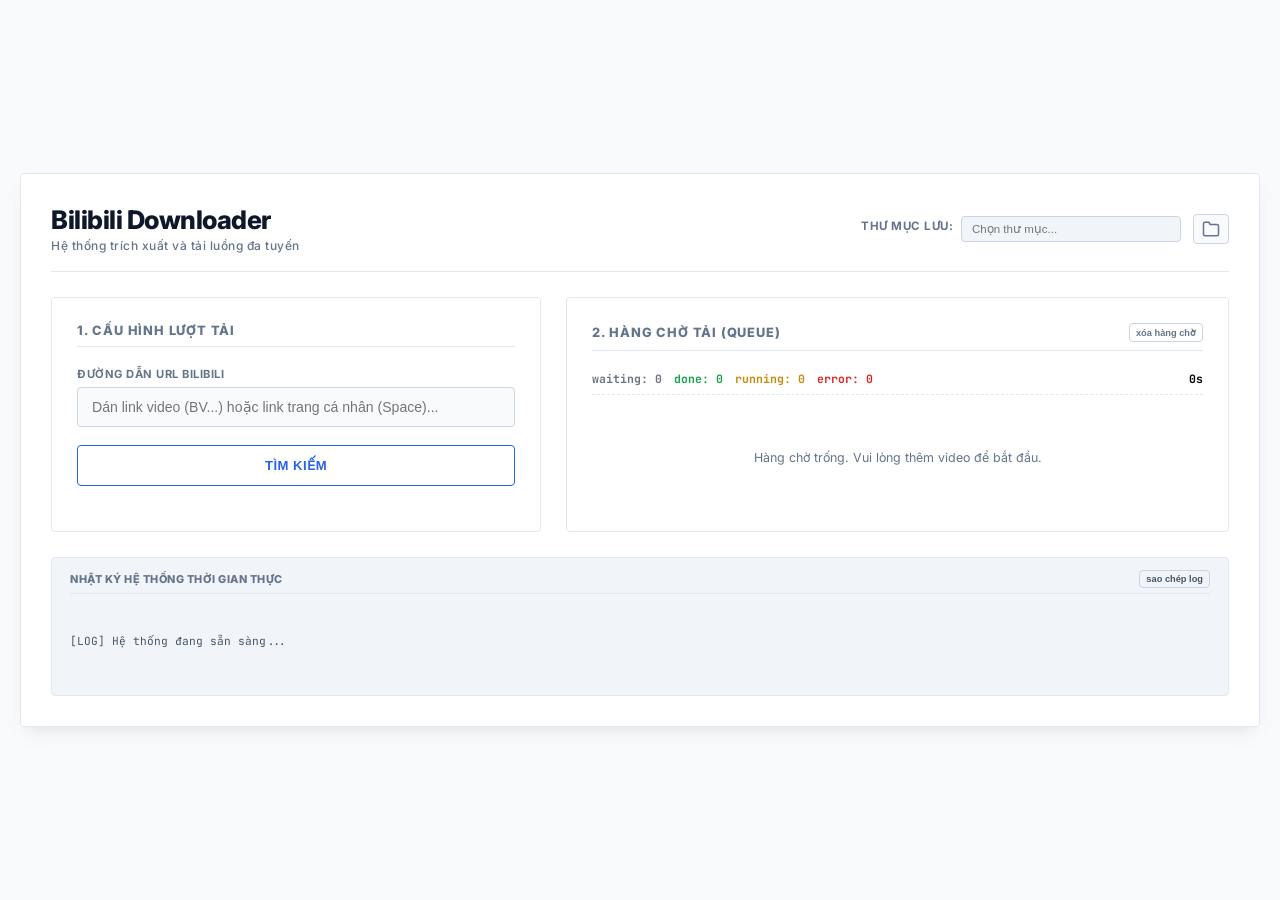
==== static/index.html @ cac54e84 "feat: Bilibili 4K Downloader with anti-412 bypass, space parallel batching, and UI" ====
<!DOCTYPE html>
<html lang="vi">
<head>
    <meta charset="UTF-8">
    <meta name="viewport" content="width=device-width, initial-scale=1.0">
    <title>Bilibili 4K Downloader</title>
    <link href="https://fonts.googleapis.com/css2?family=Inter:wght@300;400;500;600;700;800&family=JetBrains+Mono:wght@400;700&display=swap" rel="stylesheet">
    <style>
        :root {
            --bg-color: #f8fafc; /* Nền xám xanh cực nhẹ, sang trọng */
            --panel-bg: #ffffff; /* Trắng tinh khiết */
            --panel-border: #e2e8f0; /* Đường viền nhẹ tinh tế */
            --primary: #2563eb; /* Xanh Royal Blue hiện đại */
            --primary-hover: #1d4ed8;
            --text-color: #0f172a; /* Chữ tối màu chuyên nghiệp */
            --text-muted: #64748b; /* Chữ xám */
            --input-bg: #f8fafc;
            --input-border: #cbd5e1;
            --terminal-bg: #f1f5f9; /* Terminal nền xám nhạt */
            --border-radius: 4px; /* Bo góc cực nhẹ đồng bộ */
        }

        * {
            box-sizing: border-box;
            margin: 0;
            padding: 0;
        }

        body {
            background-color: var(--bg-color);
            color: var(--text-color);
            font-family: 'Inter', sans-serif;
            min-height: 100vh;
            display: flex;
            justify-content: center;
            align-items: center;
            padding: 20px;
        }

        .container {
            width: 100%;
            max-width: 1400px;
            background-color: var(--panel-bg);
            border: 1px solid var(--panel-border);
            border-radius: var(--border-radius);
            padding: 30px;
            box-shadow: 0 10px 25px -5px rgba(0, 0, 0, 0.05), 0 8px 10px -6px rgba(0, 0, 0, 0.05);
        }

        /* HEADER */
        header {
            border-bottom: 1px solid var(--panel-border);
            padding-bottom: 18px;
            margin-bottom: 25px;
            display: flex;
            justify-content: space-between;
            align-items: center;
        }

        .header-title-group h1 {
            font-size: 1.6rem;
            font-weight: 800;
            letter-spacing: -0.5px;
            color: #0f172a;
        }

        .header-title-group .sub {
            color: var(--text-muted);
            font-size: 0.75rem;
            letter-spacing: 0.5px;
            font-weight: 500;
            margin-top: 3px;
        }

        /* GRID LAYOUT FOR MAIN CONTENT */
        .app-grid {
            display: grid;
            grid-template-columns: 0.85fr 1.15fr;
            gap: 25px;
            margin-bottom: 25px;
        }

        @media (max-width: 850px) {
            .app-grid {
                grid-template-columns: 1fr;
            }
        }

        /* PANEL BOARDS */
        .panel {
            background-color: #ffffff;
            border: 1px solid var(--panel-border);
            border-radius: var(--border-radius);
            padding: 25px;
            min-width: 0;
        }

        .panel-header {
            font-size: 0.8rem;
            font-weight: 800;
            letter-spacing: 0.8px;
            text-transform: uppercase;
            color: var(--text-muted);
            border-bottom: 1px solid var(--panel-border);
            padding-bottom: 8px;
            margin-bottom: 20px;
        }

        /* FORM CONTROLS */
        .form-group {
            margin-bottom: 18px;
        }

        label {
            display: block;
            margin-bottom: 6px;
            font-size: 0.7rem;
            font-weight: 700;
            letter-spacing: 0.5px;
            text-transform: uppercase;
            color: var(--text-muted);
        }

        .input-group {
            display: flex;
            align-items: center;
        }

        input[type="text"], input[type="number"], select {
            width: 100%;
            padding: 11px 14px;
            background: var(--input-bg);
            border: 1px solid var(--input-border);
            border-radius: var(--border-radius);
            color: var(--text-color);
            font-size: 0.88rem;
            outline: none;
            transition: all 0.15s ease-in-out;
        }

        input[type="text"]:focus, input[type="number"]:focus, select:focus {
            border-color: var(--primary);
            background-color: #fff;
            box-shadow: 0 0 0 3px rgba(37, 99, 235, 0.08);
        }

        /* FOLDER ICON BUTTON */
        .btn-folder-select {
            background: var(--input-bg);
            border: 1px solid var(--input-border);
            border-radius: var(--border-radius);
            color: var(--text-muted);
            padding: 10px 14px;
            margin-left: 8px;
            cursor: pointer;
            display: flex;
            align-items: center;
            justify-content: center;
            transition: all 0.15s ease;
        }
        .btn-folder-select:hover {
            border-color: var(--primary);
            background-color: rgba(37, 99, 235, 0.05);
            color: var(--primary);
        }

        /* BUTTONS */
        .btn {
            display: block;
            width: 100%;
            padding: 12px;
            border: none;
            border-radius: var(--border-radius);
            color: #fff;
            font-size: 0.82rem;
            font-weight: 700;
            text-transform: uppercase;
            letter-spacing: 0.5px;
            cursor: pointer;
            transition: all 0.15s ease;
            text-align: center;
        }

        .btn-outline-blue {
            background: transparent;
            border: 1px solid var(--primary);
            color: var(--primary);
        }
        .btn-outline-blue:hover {
            background: rgba(37, 99, 235, 0.05);
        }

        .btn-solid-blue {
            background: var(--primary);
            border: 1px solid var(--primary);
        }
        .btn-solid-blue:hover {
            background: var(--primary-hover);
        }

        .btn-small-cancel {
            background: transparent;
            color: #ef4444;
            border: 1px solid rgba(239, 68, 68, 0.2);
            padding: 3px 6px;
            font-size: 0.58rem;
            font-weight: 700;
            text-transform: uppercase;
            cursor: pointer;
            border-radius: var(--border-radius);
            transition: all 0.15s;
        }
        .btn-small-cancel:hover {
            background: rgba(239, 68, 68, 0.05);
        }

        .btn-small-copy {
            background: transparent;
            color: var(--primary);
            border: 1px solid rgba(37, 99, 235, 0.25);
            padding: 3px 6px;
            font-size: 0.58rem;
            font-weight: 700;
            text-transform: uppercase;
            cursor: pointer;
            border-radius: var(--border-radius);
            transition: all 0.15s;
        }
        .btn-small-copy:hover {
            background: rgba(37, 99, 235, 0.05);
        }

        .btn-small-folder {
            background: transparent;
            color: #059669;
            border: 1px solid rgba(16, 185, 129, 0.3);
            padding: 3px 6px;
            font-size: 0.58rem;
            font-weight: 700;
            text-transform: uppercase;
            cursor: pointer;
            border-radius: var(--border-radius);
            transition: all 0.15s;
        }
        .btn-small-folder:hover {
            background: rgba(16, 185, 129, 0.08);
        }

        /* ANALYSIS BOX */
        .analysis-box {
            background: #f8fafc;
            border: 1px solid rgba(37, 99, 235, 0.15);
            border-radius: var(--border-radius);
            padding: 18px;
            margin-bottom: 18px;
            display: none;
        }

        .analysis-summary {
            font-size: 0.8rem;
            line-height: 1.5;
            color: var(--text-color);
            margin-bottom: 12px;
            font-family: 'JetBrains Mono', monospace;
        }

        .flex-row {
            display: flex;
            gap: 12px;
        }
        .flex-row .form-group {
            flex: 1;
        }

        /* TASK QUEUE CARDS */
        .task-list {
            max-height: 380px;
            overflow-y: auto;
        }

        .task-card {
            background: #f8fafc;
            border: 1px solid var(--panel-border);
            border-radius: var(--border-radius);
            padding: 12px 15px;
            margin-bottom: 10px;
        }

        .task-card-header {
            display: flex;
            justify-content: space-between;
            align-items: center;
            margin-bottom: 6px;
            gap: 10px;
        }

        .task-title {
            font-size: 0.78rem;
            font-weight: 700;
            max-width: 60%;
            white-space: nowrap;
            overflow: hidden;
            text-overflow: ellipsis;
            font-family: 'JetBrains Mono', monospace;
            color: #0f172a;
        }

        .status-badge {
            font-size: 0.58rem;
            padding: 2px 5px;
            border-radius: var(--border-radius);
            text-transform: uppercase;
            font-weight: 700;
        }

        .status-downloading { background: rgba(37, 99, 235, 0.08); color: #2563eb; }
        .status-merging { background: rgba(147, 51, 234, 0.08); color: #9333ea; }
        .status-completed { background: rgba(22, 163, 74, 0.08); color: #16a34a; }
        .status-failed { background: rgba(220, 38, 38, 0.08); color: #dc2626; }
        .status-pending { background: rgba(217, 119, 6, 0.08); color: #d97706; }
        .status-canceled { background: rgba(100, 116, 139, 0.08); color: #64748b; }

        .progress-track {
            width: 100%;
            height: 3px;
            background: #e2e8f0;
            margin-bottom: 6px;
        }

        .progress-bar {
            height: 100%;
            background: var(--primary);
            width: 0%;
            transition: width 0.2s;
        }

        .task-meta {
            display: flex;
            justify-content: space-between;
            font-size: 0.68rem;
            color: var(--text-muted);
            font-family: 'JetBrains Mono', monospace;
            flex-wrap: wrap;
            gap: 4px;
        }

        /* LIVE CONSOLE LOG */
        .terminal-panel {
            background-color: var(--terminal-bg);
            border: 1px solid var(--panel-border);
            border-radius: var(--border-radius);
            padding: 12px 18px;
        }

        .terminal-header {
            font-size: 0.68rem;
            font-weight: 800;
            color: var(--text-muted);
            margin-bottom: 8px;
            letter-spacing: 0.5px;
            text-transform: uppercase;
            border-bottom: 1px solid var(--panel-border);
            padding-bottom: 5px;
        }

        .terminal-body {
            font-family: 'JetBrains Mono', monospace;
            font-size: 0.7rem;
            line-height: 1.4;
            color: #475569;
            max-height: 380px;
            overflow-y: auto;
            white-space: pre-wrap;
        }

        .terminal-line {
            margin-bottom: 2px;
        }

        .btn-scroll-bottom {
            position: absolute;
            bottom: 15px;
            right: 25px;
            width: 36px;
            height: 36px;
            background-color: var(--primary);
            color: #ffffff;
            border: none;
            border-radius: 50%;
            display: flex;
            align-items: center;
            justify-content: center;
            cursor: pointer;
            box-shadow: 0 4px 12px rgba(37, 99, 235, 0.35);
            z-index: 10;
            transition: all 0.2s ease;
        }
        .btn-scroll-bottom:hover {
            transform: translateY(-2px) scale(1.05);
            box-shadow: 0 6px 16px rgba(37, 99, 235, 0.45);
            background-color: #1d4ed8;
        }
    </style>
</head>
<body>
    <div class="container">
        
        <!-- HEADER -->
        <header style="display: flex; justify-content: space-between; align-items: center; flex-wrap: wrap; gap: 15px;">
            <div class="header-title-group">
                <h1>Bilibili Downloader</h1>
                <div class="sub">Hệ thống trích xuất và tải luồng đa tuyến</div>
            </div>
            <div class="header-dir-group" style="display: flex; align-items: center; gap: 8px;">
                <label style="font-size: 0.72rem; font-weight: 700; color: var(--text-muted); white-space: nowrap;">THƯ MỤC LƯU:</label>
                <div class="input-group" style="display: flex; align-items: center; gap: 4px;">
                    <input type="text" id="custom-output-dir" readonly style="width: 220px; font-size: 0.72rem; padding: 6px 10px; background: #f1f5f9;" placeholder="Chọn thư mục..." title="">
                    <button type="button" class="btn-folder-select" id="btn-select-dir" title="Chọn thư mục từ hệ thống" style="padding: 5px 8px;">
                        <svg width="18" height="18" viewBox="0 0 24 24" fill="none" stroke="currentColor" stroke-width="2" stroke-linecap="round" stroke-linejoin="round">
                            <path d="M22 19a2 2 0 0 1-2 2H4a2 2 0 0 1-2-2V5a2 2 0 0 1 2-2h5l2 3h9a2 2 0 0 1 2 2z"></path>
                        </svg>
                    </button>
                </div>
            </div>
        </header>

        <!-- APP GRID CONTENT -->
        <div class="app-grid">
            
            <!-- LEFT PANEL: DOWNLOAD SETTINGS -->
            <div class="panel">
                <div class="panel-header">
                    <span>1. Cấu hình lượt tải</span>
                </div>

                <div class="form-group">
                    <label for="url">Đường dẫn URL Bilibili</label>
                    <input type="text" id="url" required placeholder="Dán link video (BV...) hoặc link trang cá nhân (Space)...">
                </div>

                <button type="button" class="btn btn-outline-blue" id="btn-analyze" style="margin-bottom: 20px;">Tìm kiếm</button>

                <!-- KẾT QUẢ PHÂN TÍCH (Chỉ hiện khi phân tích thành công) -->
                <div class="analysis-box" id="analysis-box">
                    <div class="panel-header" id="analysis-title" style="margin-bottom: 10px; color: var(--primary); font-size: 0.78rem; border-bottom: none; padding-bottom: 0;">
                        Thông tin phân tích
                    </div>
                    <div class="analysis-summary" id="analysis-summary"></div>
                    
                    <!-- Cho Video Đơn lẻ -->
                    <div class="form-group" id="quality-selector-group" style="display: none;">
                        <label for="quality-select">Chọn chất lượng video muốn tải</label>
                        <select id="quality-select"></select>
                    </div>

                    <!-- Cho Space/Profile -->
                    <div id="space-pages-group" style="display: none;">
                        <div class="flex-row">
                            <div class="form-group">
                                <label for="page-start">Từ trang</label>
                                <input type="number" id="page-start" min="1" value="1">
                            </div>
                            <div class="form-group">
                                <label for="page-end">Đến trang</label>
                                <input type="number" id="page-end" min="1" value="1">
                            </div>
                        </div>
                        <div class="form-group" style="margin-top: 8px;">
                            <label for="max-videos">Số lượng video muốn tải (tùy chọn)</label>
                            <input type="number" id="max-videos" min="1" placeholder="Ví dụ: 10 (để trống để tải hết trang)">
                        </div>
                    </div>

                    <button type="button" class="btn btn-solid-blue" id="btn-download">Tải xuống</button>
                </div>
            </div>

            <!-- RIGHT PANEL: DOWNLOAD QUEUE -->
            <div class="panel">
                <div class="panel-header" style="display: flex; justify-content: space-between; align-items: center;">
                    <span>2. Hàng chờ tải (Queue)</span>
                    <button type="button" class="btn-small-folder" onclick="clearQueue()" style="color: #64748b; border-color: #cbd5e1; text-transform: lowercase;">xóa hàng chờ</button>
                </div>
                <div class="queue-stats-bar" style="display: flex; justify-content: space-between; align-items: center; margin-bottom: 15px; font-size: 0.72rem; font-family: 'JetBrains Mono', monospace; font-weight: 700; border-bottom: 1px dashed var(--panel-border); padding-bottom: 8px;">
                    <div style="display: flex; gap: 12px;">
                        <span style="color: #6b7280;">waiting: <span id="stat-waiting" style="color: #6b7280;">0</span></span>
                        <span style="color: #16a34a;">done: <span id="stat-done" style="color: #16a34a;">0</span></span>
                        <span style="color: #ca8a04;">running: <span id="stat-running" style="color: #ca8a04;">0</span></span>
                        <span style="color: #dc2626;">error: <span id="stat-error" style="color: #dc2626;">0</span></span>
                    </div>
                    <span id="queue-total-time" style="color: #000000;">0s</span>
                </div>
                <div class="task-list" id="tasks-container">
                    <div style="text-align: center; color: var(--text-muted); font-size: 0.78rem; padding-top: 40px;" id="queue-empty-msg">
                        Hàng chờ trống. Vui lòng thêm video để bắt đầu.
                    </div>
                </div>
            </div>

        </div>

        <!-- BOTTOM PANEL: LIVE CONSOLE LOG -->
        <div class="terminal-panel" style="position: relative;">
            <div class="terminal-header" style="display: flex; justify-content: space-between; align-items: center;">
                <span>Nhật ký hệ thống thời gian thực</span>
                <button type="button" class="btn-small-folder" onclick="copyLogs()" style="color: #475569; border-color: #cbd5e1; text-transform: lowercase;">sao chép log</button>
            </div>
            <div class="terminal-body" id="terminal-body">
                <div class="terminal-line">[LOG] Hệ thống đang sẵn sàng...</div>
            </div>
            <button type="button" id="btn-scroll-bottom" class="btn-scroll-bottom" title="Cuộn xuống log mới nhất" style="display: none;">
                <svg width="18" height="18" viewBox="0 0 24 24" fill="none" stroke="currentColor" stroke-width="2.5" stroke-linecap="round" stroke-linejoin="round">
                    <polyline points="6 9 12 15 18 9"></polyline>
                </svg>
            </button>
        </div>

    </div>

    <script>
        const btnAnalyze = document.getElementById('btn-analyze');
        const btnDownload = document.getElementById('btn-download');
        const btnSelectDir = document.getElementById('btn-select-dir');
        
        const analysisBox = document.getElementById('analysis-box');
        const analysisTitle = document.getElementById('analysis-title');
        const analysisSummary = document.getElementById('analysis-summary');
        
        const qualitySelectorGroup = document.getElementById('quality-selector-group');
        const qualitySelect = document.getElementById('quality-select');
        
        const spacePagesGroup = document.getElementById('space-pages-group');
        const pageStart = document.getElementById('page-start');
        const pageEnd = document.getElementById('page-end');
        
        const tasksContainer = document.getElementById('tasks-container');
        const queueEmptyMsg = document.getElementById('queue-empty-msg');
        const customOutputDir = document.getElementById('custom-output-dir');
        const terminalBody = document.getElementById('terminal-body');
        const btnScrollBottom = document.getElementById('btn-scroll-bottom');

        let userIsScrolledUp = false;

        terminalBody.addEventListener('scroll', () => {
            const threshold = 30;
            const distanceToBottom = terminalBody.scrollHeight - terminalBody.clientHeight - terminalBody.scrollTop;
            if (distanceToBottom > threshold) {
                userIsScrolledUp = true;
                btnScrollBottom.style.display = 'flex';
            } else {
                userIsScrolledUp = false;
                btnScrollBottom.style.display = 'none';
            }
        });

        btnScrollBottom.addEventListener('click', () => {
            userIsScrolledUp = false;
            btnScrollBottom.style.display = 'none';
            terminalBody.scrollTo({
                top: terminalBody.scrollHeight,
                behavior: 'smooth'
            });
        });

        let currentAnalyzedUrl = '';
        let currentAnalyzedType = '';
        let currentWorkingBrowser = null;
        let allTasks = [];

        function getFilename(path) {
            return path.split(/[/\\]/).pop() || path;
        }

        function truncatePath(path, maxDirs = 3) {
            if (!path) return '';
            const parts = path.split(/[/\\]/).filter(Boolean);
            if (parts.length <= maxDirs) return path;
            const prefix = path.startsWith('/') ? '.../' : '...\\';
            return prefix + parts.slice(-maxDirs).join('/');
        }

        function updateDirDisplay(fullPath) {
            if (!fullPath) return;
            customOutputDir.dataset.fullPath = fullPath;
            customOutputDir.value = truncatePath(fullPath, 3);
            customOutputDir.title = fullPath;
        }

        async function checkSystem() {
            try {
                const res = await fetch('/api/system');
                const data = await res.json();
                updateDirDisplay(data.download_dir);
            } catch (err) {
                console.error("Lỗi quét hệ thống:", err);
            }
        }

        // Click Chọn thư mục từ hộp thoại hệ thống
        btnSelectDir.addEventListener('click', async () => {
            btnSelectDir.disabled = true;
            try {
                const res = await fetch('/api/select-directory', { method: 'POST' });
                if (res.ok) {
                    const data = await res.json();
                    if (data.status === 'success' && data.path) {
                        updateDirDisplay(data.path);
                    }
                } else {
                    let errMsg = "Lỗi không xác định";
                    try {
                        const err = await res.json();
                        errMsg = err.message || err.detail || JSON.stringify(err);
                    } catch(e) {
                        errMsg = await res.text();
                    }
                    alert("Không thể chọn thư mục: " + errMsg);
                }
            } catch (e) {
                alert("Lỗi kết nối hộp thoại chọn thư mục.");
            } finally {
                btnSelectDir.disabled = false;
            }
        });

        // Tìm kiếm (Phân tích đường dẫn)
        btnAnalyze.addEventListener('click', async () => {
            const url = document.getElementById('url').value;
            if (!url) {
                alert("Vui lòng nhập đường dẫn video!");
                return;
            }
            
            btnAnalyze.textContent = "Đang tìm kiếm...";
            btnAnalyze.disabled = true;
            analysisBox.style.display = 'none';

            try {
                const res = await fetch('/api/analyze', {
                    method: 'POST',
                    headers: { 'Content-Type': 'application/json' },
                    body: JSON.stringify({
                        url: url,
                        cookies_browser: null
                    })
                });

                if (res.ok) {
                    const data = await res.json();
                    currentAnalyzedUrl = url;
                    currentAnalyzedType = data.type;
                    currentWorkingBrowser = data.working_browser;
                    
                    analysisBox.style.display = 'block';
                    
                    if (data.type === 'video') {
                        analysisTitle.textContent = "KẾT QUẢ PHÂN TÍCH: VIDEO";
                        analysisSummary.innerHTML = `TIÊU ĐỀ: ${data.title}<br>KÊNH: ${data.uploader}`;
                        
                        qualitySelectorGroup.style.display = 'block';
                        spacePagesGroup.style.display = 'none';
                        
                        qualitySelect.innerHTML = '';
                        data.qualities.forEach(q => {
                            const opt = document.createElement('option');
                            opt.value = q.value;
                            opt.textContent = q.label;
                            qualitySelect.appendChild(opt);
                        });
                    } else if (data.type === 'space') {
                        analysisTitle.textContent = "KẾT QUẢ PHÂN TÍCH: SPACE PROFILE";
                        analysisSummary.innerHTML = `KÊNH/PROFILE: ${data.title}<br>TỔNG VIDEO: ${data.total_videos} videos (${data.total_pages} trang)`;
                        
                        qualitySelectorGroup.style.display = 'none';
                        spacePagesGroup.style.display = 'block';
                        pageStart.max = data.total_pages;
                        pageEnd.max = data.total_pages;
                        pageEnd.value = data.total_pages;
                    }
                } else {
                    const err = await res.json();
                    alert("Lỗi: " + err.detail);
                }
            } catch (e) {
                alert("Lỗi kết nối server.");
            } finally {
                btnAnalyze.textContent = "Tìm kiếm";
                btnAnalyze.disabled = false;
            }
        });

        // Bắt đầu tải xuống
        btnDownload.addEventListener('click', async () => {
            const targetPath = customOutputDir.dataset.fullPath || customOutputDir.value.trim() || null;
            const reqBody = {
                url: currentAnalyzedUrl,
                cookies_browser: currentWorkingBrowser,
                output_dir: targetPath
            };

            if (currentAnalyzedType === 'video') {
                reqBody.quality = qualitySelect.value;
            } else if (currentAnalyzedType === 'space') {
                reqBody.page_start = parseInt(pageStart.value);
                reqBody.page_end = parseInt(pageEnd.value);
                const maxV = parseInt(document.getElementById('max-videos').value);
                if (maxV && maxV > 0) {
                    reqBody.max_videos = maxV;
                }
            }

            try {
                const res = await fetch('/api/download', {
                    method: 'POST',
                    headers: { 'Content-Type': 'application/json' },
                    body: JSON.stringify(reqBody)
                });

                if (res.ok) {
                    // Giữ nguyên bảng cấu hình phân tích theo đúng yêu cầu
                    updateTasks();
                } else {
                    alert("Lỗi tạo tiến trình.");
                }
            } catch (e) {
                alert("Không thể gửi lệnh tải.");
            }
        });

        window.copyLogs = function() {
            const lines = Array.from(document.querySelectorAll('.terminal-line')).map(el => el.textContent);
            if (lines.length === 0) {
                alert("Nhật ký trống.");
                return;
            }
            navigator.clipboard.writeText(lines.join('\n')).then(() => {
                alert("Đã sao chép toàn bộ nhật ký hệ thống!");
            }).catch(err => {
                alert("Lỗi sao chép nhật ký: " + err);
            });
        };

        window.clearQueue = async function() {
            try {
                await fetch('/api/tasks/clear', { method: 'POST' });
                updateTasks();
                updateLogs();
            } catch (e) {
                console.error("Lỗi xóa hàng chờ:", e);
            }
        };

        window.cancelTask = async function(taskId) {
            if (!confirm("Hủy tiến trình tải này?")) return;
            try {
                await fetch(`/api/tasks/${taskId}/cancel`, { method: 'POST' });
                updateTasks();
            } catch (e) {
                console.error(e);
            }
        };

        window.openFolder = async function(taskId) {
            try {
                const res = await fetch(`/api/tasks/${taskId}/open-folder`, { method: 'POST' });
                if (!res.ok) {
                    const err = await res.json();
                    alert("Không thể mở thư mục: " + (err.detail || err.message));
                }
            } catch (e) {
                alert("Lỗi mở thư mục: " + e);
            }
        };

        window.copyErrorText = function(btn, taskId) {
            const task = allTasks.find(t => t.id === taskId);
            if (task && task.error) {
                const cleanMsg = task.error.replace(/\u001b\[[0-9;]*m/g, "");
                navigator.clipboard.writeText(cleanMsg).then(() => {
                    const originalText = btn.textContent;
                    btn.textContent = "đã sao chép";
                    setTimeout(() => { btn.textContent = originalText; }, 1500);
                }).catch(err => {
                    alert("Không thể sao chép: " + err);
                });
            }
        };

        async function updateTasks() {
            try {
                const res = await fetch('/api/tasks');
                const tasks = await res.json();
                allTasks = tasks;
                
                let waitingCount = 0;
                let doneCount = 0;
                let runningCount = 0;
                let errorCount = 0;
                let totalTime = 0;

                tasks.forEach(t => {
                    if (t.status === 'pending') waitingCount++;
                    else if (t.status === 'completed') doneCount++;
                    else if (t.status === 'downloading' || t.status === 'merging') runningCount++;
                    else if (t.status === 'failed') errorCount++;
                    
                    totalTime += t.elapsed_time || 0;
                });

                document.getElementById('stat-waiting').textContent = waitingCount;
                document.getElementById('stat-done').textContent = doneCount;
                document.getElementById('stat-running').textContent = runningCount;
                document.getElementById('stat-error').textContent = errorCount;
                document.getElementById('queue-total-time').textContent = Math.round(totalTime) + 's';

                if (tasks.length > 0) {
                    queueEmptyMsg.style.display = 'none';
                } else {
                    queueEmptyMsg.style.display = 'block';
                    tasksContainer.innerHTML = '';
                    tasksContainer.appendChild(queueEmptyMsg);
                    return;
                }
                
                tasksContainer.innerHTML = '';
                tasksContainer.appendChild(queueEmptyMsg);
                
                tasks.forEach(task => {
                    const card = document.createElement('div');
                    card.className = 'task-card';
                    
                    const title = task.filename || task.url;
                    
                    let statusLabel = task.status;
                    if (task.status === 'merging') statusLabel = 'merging';
                    else if (task.status === 'downloading') statusLabel = 'downloading';
                    else if (task.status === 'completed') statusLabel = 'completed';
                    else if (task.status === 'pending') statusLabel = 'pending';
                    else if (task.status === 'failed') statusLabel = 'failed';
                    else if (task.status === 'canceled') statusLabel = 'canceled';

                    let actionsHtml = '';
                    if (task.status === 'downloading' || task.status === 'pending') {
                        actionsHtml = `<button class="btn-small-cancel" onclick="cancelTask('${task.id}')">hủy</button>`;
                    } else if (task.status === 'failed') {
                        actionsHtml = `<button class="btn-small-copy" onclick="copyErrorText(this, '${task.id}')">sao chép lỗi</button>`;
                    } else if (task.status === 'completed') {
                        actionsHtml = `<button class="btn-small-folder" onclick="openFolder('${task.id}')">mở thư mục</button>`;
                    }

                    const cleanError = task.error ? task.error.replace(/\u001b\[[0-9;]*m/g, "") : "";

                    let metaInfo = '';
                    if (task.status === 'failed') {
                        metaInfo = `
                            <div>${statusLabel}, ${task.progress}%, ${task.elapsed_time}s</div>
                            <div style="width: 100%; color: #dc2626; font-size: 0.68rem; margin-top: 6px; word-break: break-all; white-space: normal; line-height: 1.35;">lỗi: ${cleanError}</div>
                        `;
                    } else {
                        metaInfo = `<div>${statusLabel}, ${task.progress}%, ${task.elapsed_time}s</div>`;
                    }
                    
                    card.innerHTML = `
                        <div class="task-card-header">
                            <div class="task-title" title="${title}">${title}</div>
                            <div style="display: flex; gap: 8px; align-items: center;">
                                ${actionsHtml}
                                <span class="status-badge status-${task.status}">${statusLabel}</span>
                            </div>
                        </div>
                        <div class="progress-track">
                            <div class="progress-bar" style="width: ${task.progress}%"></div>
                        </div>
                        <div class="task-meta">
                            ${metaInfo}
                        </div>
                    `;
                    tasksContainer.appendChild(card);
                });
            } catch (err) {
                console.error("Lỗi cập nhật hàng chờ:", err);
            }
        }

        async function updateLogs() {
            try {
                const res = await fetch('/api/logs');
                const logs = await res.json();
                
                const wasAtBottom = !userIsScrolledUp;
                
                terminalBody.innerHTML = '';
                if (logs.length === 0) {
                    terminalBody.innerHTML = '<div class="terminal-line">[LOG] Hệ thống đang chạy...</div>';
                    return;
                }
                
                logs.forEach(line => {
                    const div = document.createElement('div');
                    div.className = 'terminal-line';
                    div.textContent = line;
                    terminalBody.appendChild(div);
                });
                
                if (wasAtBottom) {
                    terminalBody.scrollTop = terminalBody.scrollHeight;
                }
            } catch (err) {
                console.error("Lỗi cập nhật log:", err);
            }
        }

        checkSystem();
        setInterval(updateTasks, 1500);
        setInterval(updateLogs, 2000);
    </script>
</body>
</html>
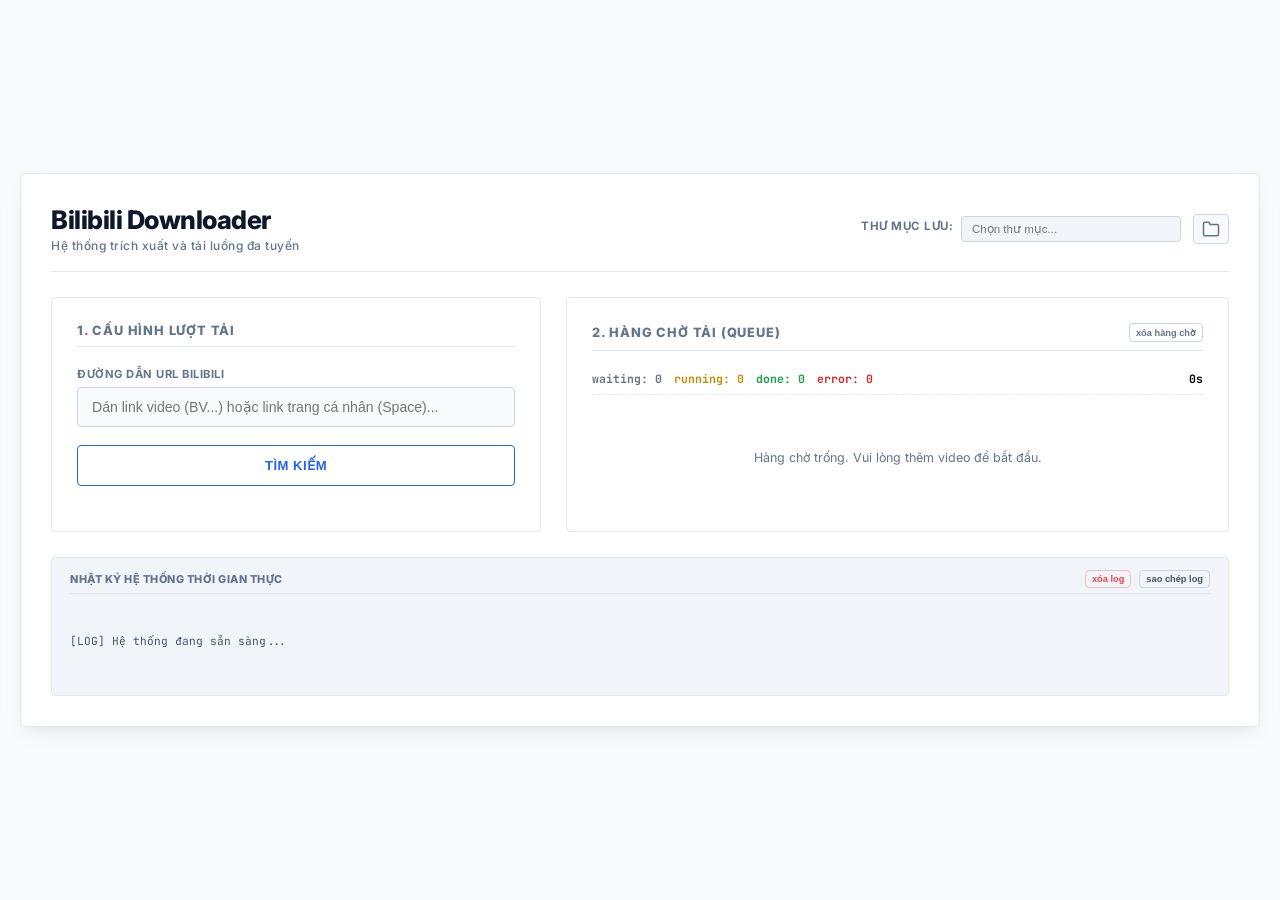
==== commit c68ea040: "fix(download): rule log user and system" ====
--- a/static/index.html
+++ b/static/index.html
@@ -1,23 +1,34 @@
 <!DOCTYPE html>
 <html lang="vi">
+
 <head>
     <meta charset="UTF-8">
     <meta name="viewport" content="width=device-width, initial-scale=1.0">
     <title>Bilibili 4K Downloader</title>
-    <link href="https://fonts.googleapis.com/css2?family=Inter:wght@300;400;500;600;700;800&family=JetBrains+Mono:wght@400;700&display=swap" rel="stylesheet">
+    <link
+        href="https://fonts.googleapis.com/css2?family=Inter:wght@300;400;500;600;700;800&family=JetBrains+Mono:wght@400;700&display=swap"
+        rel="stylesheet">
     <style>
         :root {
-            --bg-color: #f8fafc; /* Nền xám xanh cực nhẹ, sang trọng */
-            --panel-bg: #ffffff; /* Trắng tinh khiết */
-            --panel-border: #e2e8f0; /* Đường viền nhẹ tinh tế */
-            --primary: #2563eb; /* Xanh Royal Blue hiện đại */
+            --bg-color: #f8fafc;
+            /* Nền xám xanh cực nhẹ, sang trọng */
+            --panel-bg: #ffffff;
+            /* Trắng tinh khiết */
+            --panel-border: #e2e8f0;
+            /* Đường viền nhẹ tinh tế */
+            --primary: #2563eb;
+            /* Xanh Royal Blue hiện đại */
             --primary-hover: #1d4ed8;
-            --text-color: #0f172a; /* Chữ tối màu chuyên nghiệp */
-            --text-muted: #64748b; /* Chữ xám */
+            --text-color: #0f172a;
+            /* Chữ tối màu chuyên nghiệp */
+            --text-muted: #64748b;
+            /* Chữ xám */
             --input-bg: #f8fafc;
             --input-border: #cbd5e1;
-            --terminal-bg: #f1f5f9; /* Terminal nền xám nhạt */
-            --border-radius: 4px; /* Bo góc cực nhẹ đồng bộ */
+            --terminal-bg: #f1f5f9;
+            /* Terminal nền xám nhạt */
+            --border-radius: 4px;
+            /* Bo góc cực nhẹ đồng bộ */
         }
 
         * {
@@ -126,7 +137,9 @@
             align-items: center;
         }
 
-        input[type="text"], input[type="number"], select {
+        input[type="text"],
+        input[type="number"],
+        select {
             width: 100%;
             padding: 11px 14px;
             background: var(--input-bg);
@@ -138,7 +151,9 @@
             transition: all 0.15s ease-in-out;
         }
 
-        input[type="text"]:focus, input[type="number"]:focus, select:focus {
+        input[type="text"]:focus,
+        input[type="number"]:focus,
+        select:focus {
             border-color: var(--primary);
             background-color: #fff;
             box-shadow: 0 0 0 3px rgba(37, 99, 235, 0.08);
@@ -158,6 +173,7 @@
             justify-content: center;
             transition: all 0.15s ease;
         }
+
         .btn-folder-select:hover {
             border-color: var(--primary);
             background-color: rgba(37, 99, 235, 0.05);
@@ -186,6 +202,7 @@
             border: 1px solid var(--primary);
             color: var(--primary);
         }
+
         .btn-outline-blue:hover {
             background: rgba(37, 99, 235, 0.05);
         }
@@ -194,6 +211,7 @@
             background: var(--primary);
             border: 1px solid var(--primary);
         }
+
         .btn-solid-blue:hover {
             background: var(--primary-hover);
         }
@@ -210,6 +228,7 @@
             border-radius: var(--border-radius);
             transition: all 0.15s;
         }
+
         .btn-small-cancel:hover {
             background: rgba(239, 68, 68, 0.05);
         }
@@ -226,6 +245,7 @@
             border-radius: var(--border-radius);
             transition: all 0.15s;
         }
+
         .btn-small-copy:hover {
             background: rgba(37, 99, 235, 0.05);
         }
@@ -242,6 +262,7 @@
             border-radius: var(--border-radius);
             transition: all 0.15s;
         }
+
         .btn-small-folder:hover {
             background: rgba(16, 185, 129, 0.08);
         }
@@ -268,6 +289,7 @@
             display: flex;
             gap: 12px;
         }
+
         .flex-row .form-group {
             flex: 1;
         }
@@ -313,12 +335,35 @@
             font-weight: 700;
         }
 
-        .status-downloading { background: rgba(37, 99, 235, 0.08); color: #2563eb; }
-        .status-merging { background: rgba(147, 51, 234, 0.08); color: #9333ea; }
-        .status-completed { background: rgba(22, 163, 74, 0.08); color: #16a34a; }
-        .status-failed { background: rgba(220, 38, 38, 0.08); color: #dc2626; }
-        .status-pending { background: rgba(217, 119, 6, 0.08); color: #d97706; }
-        .status-canceled { background: rgba(100, 116, 139, 0.08); color: #64748b; }
+        .status-downloading {
+            background: rgba(37, 99, 235, 0.08);
+            color: #2563eb;
+        }
+
+        .status-merging {
+            background: rgba(147, 51, 234, 0.08);
+            color: #9333ea;
+        }
+
+        .status-completed {
+            background: rgba(22, 163, 74, 0.08);
+            color: #16a34a;
+        }
+
+        .status-failed {
+            background: rgba(220, 38, 38, 0.08);
+            color: #dc2626;
+        }
+
+        .status-pending {
+            background: rgba(217, 119, 6, 0.08);
+            color: #d97706;
+        }
+
+        .status-canceled {
+            background: rgba(100, 116, 139, 0.08);
+            color: #64748b;
+        }
 
         .progress-track {
             width: 100%;
@@ -395,6 +440,7 @@
             z-index: 10;
             transition: all 0.2s ease;
         }
+
         .btn-scroll-bottom:hover {
             transform: translateY(-2px) scale(1.05);
             box-shadow: 0 6px 16px rgba(37, 99, 235, 0.45);
@@ -402,9 +448,10 @@
         }
     </style>
 </head>
+
 <body>
     <div class="container">
-        
+
         <!-- HEADER -->
         <header style="display: flex; justify-content: space-between; align-items: center; flex-wrap: wrap; gap: 15px;">
             <div class="header-title-group">
@@ -412,12 +459,18 @@
                 <div class="sub">Hệ thống trích xuất và tải luồng đa tuyến</div>
             </div>
             <div class="header-dir-group" style="display: flex; align-items: center; gap: 8px;">
-                <label style="font-size: 0.72rem; font-weight: 700; color: var(--text-muted); white-space: nowrap;">THƯ MỤC LƯU:</label>
+                <label style="font-size: 0.72rem; font-weight: 700; color: var(--text-muted); white-space: nowrap;">THƯ
+                    MỤC LƯU:</label>
                 <div class="input-group" style="display: flex; align-items: center; gap: 4px;">
-                    <input type="text" id="custom-output-dir" readonly style="width: 220px; font-size: 0.72rem; padding: 6px 10px; background: #f1f5f9;" placeholder="Chọn thư mục..." title="">
-                    <button type="button" class="btn-folder-select" id="btn-select-dir" title="Chọn thư mục từ hệ thống" style="padding: 5px 8px;">
-                        <svg width="18" height="18" viewBox="0 0 24 24" fill="none" stroke="currentColor" stroke-width="2" stroke-linecap="round" stroke-linejoin="round">
-                            <path d="M22 19a2 2 0 0 1-2 2H4a2 2 0 0 1-2-2V5a2 2 0 0 1 2-2h5l2 3h9a2 2 0 0 1 2 2z"></path>
+                    <input type="text" id="custom-output-dir" readonly
+                        style="width: 220px; font-size: 0.72rem; padding: 6px 10px; background: #f1f5f9;"
+                        placeholder="Chọn thư mục..." title="">
+                    <button type="button" class="btn-folder-select" id="btn-select-dir" title="Chọn thư mục từ hệ thống"
+                        style="padding: 5px 8px;">
+                        <svg width="18" height="18" viewBox="0 0 24 24" fill="none" stroke="currentColor"
+                            stroke-width="2" stroke-linecap="round" stroke-linejoin="round">
+                            <path d="M22 19a2 2 0 0 1-2 2H4a2 2 0 0 1-2-2V5a2 2 0 0 1 2-2h5l2 3h9a2 2 0 0 1 2 2z">
+                            </path>
                         </svg>
                     </button>
                 </div>
@@ -426,7 +479,7 @@
 
         <!-- APP GRID CONTENT -->
         <div class="app-grid">
-            
+
             <!-- LEFT PANEL: DOWNLOAD SETTINGS -->
             <div class="panel">
                 <div class="panel-header">
@@ -435,18 +488,21 @@
 
                 <div class="form-group">
                     <label for="url">Đường dẫn URL Bilibili</label>
-                    <input type="text" id="url" required placeholder="Dán link video (BV...) hoặc link trang cá nhân (Space)...">
+                    <input type="text" id="url" required
+                        placeholder="Dán link video (BV...) hoặc link trang cá nhân (Space)...">
                 </div>
 
-                <button type="button" class="btn btn-outline-blue" id="btn-analyze" style="margin-bottom: 20px;">Tìm kiếm</button>
+                <button type="button" class="btn btn-outline-blue" id="btn-analyze" style="margin-bottom: 20px;">Tìm
+                    kiếm</button>
 
                 <!-- KẾT QUẢ PHÂN TÍCH (Chỉ hiện khi phân tích thành công) -->
                 <div class="analysis-box" id="analysis-box">
-                    <div class="panel-header" id="analysis-title" style="margin-bottom: 10px; color: var(--primary); font-size: 0.78rem; border-bottom: none; padding-bottom: 0;">
+                    <div class="panel-header" id="analysis-title"
+                        style="margin-bottom: 10px; color: var(--primary); font-size: 0.78rem; border-bottom: none; padding-bottom: 0;">
                         Thông tin phân tích
                     </div>
                     <div class="analysis-summary" id="analysis-summary"></div>
-                    
+
                     <!-- Cho Video Đơn lẻ -->
                     <div class="form-group" id="quality-selector-group" style="display: none;">
                         <label for="quality-select">Chọn chất lượng video muốn tải</label>
@@ -467,7 +523,8 @@
                         </div>
                         <div class="form-group" style="margin-top: 8px;">
                             <label for="max-videos">Số lượng video muốn tải (tùy chọn)</label>
-                            <input type="number" id="max-videos" min="1" placeholder="Ví dụ: 10 (để trống để tải hết trang)">
+                            <input type="number" id="max-videos" min="1"
+                                placeholder="Ví dụ: 10 (để trống để tải hết trang)">
                         </div>
                     </div>
 
@@ -479,19 +536,25 @@
             <div class="panel">
                 <div class="panel-header" style="display: flex; justify-content: space-between; align-items: center;">
                     <span>2. Hàng chờ tải (Queue)</span>
-                    <button type="button" class="btn-small-folder" onclick="clearQueue()" style="color: #64748b; border-color: #cbd5e1; text-transform: lowercase;">xóa hàng chờ</button>
+                    <button type="button" class="btn-small-folder" onclick="clearQueue()"
+                        style="color: #64748b; border-color: #cbd5e1; text-transform: lowercase;">xóa hàng chờ</button>
                 </div>
-                <div class="queue-stats-bar" style="display: flex; justify-content: space-between; align-items: center; margin-bottom: 15px; font-size: 0.72rem; font-family: 'JetBrains Mono', monospace; font-weight: 700; border-bottom: 1px dashed var(--panel-border); padding-bottom: 8px;">
+                <div class="queue-stats-bar"
+                    style="display: flex; justify-content: space-between; align-items: center; margin-bottom: 15px; font-size: 0.72rem; font-family: 'JetBrains Mono', monospace; font-weight: 700; border-bottom: 1px dashed var(--panel-border); padding-bottom: 8px;">
                     <div style="display: flex; gap: 12px;">
-                        <span style="color: #6b7280;">waiting: <span id="stat-waiting" style="color: #6b7280;">0</span></span>
+                        <span style="color: #6b7280;">waiting: <span id="stat-waiting"
+                                style="color: #6b7280;">0</span></span>
+                        <span style="color: #ca8a04;">running: <span id="stat-running"
+                                style="color: #ca8a04;">0</span></span>
                         <span style="color: #16a34a;">done: <span id="stat-done" style="color: #16a34a;">0</span></span>
-                        <span style="color: #ca8a04;">running: <span id="stat-running" style="color: #ca8a04;">0</span></span>
-                        <span style="color: #dc2626;">error: <span id="stat-error" style="color: #dc2626;">0</span></span>
+                        <span style="color: #dc2626;">error: <span id="stat-error"
+                                style="color: #dc2626;">0</span></span>
                     </div>
                     <span id="queue-total-time" style="color: #000000;">0s</span>
                 </div>
                 <div class="task-list" id="tasks-container">
-                    <div style="text-align: center; color: var(--text-muted); font-size: 0.78rem; padding-top: 40px;" id="queue-empty-msg">
+                    <div style="text-align: center; color: var(--text-muted); font-size: 0.78rem; padding-top: 40px;"
+                        id="queue-empty-msg">
                         Hàng chờ trống. Vui lòng thêm video để bắt đầu.
                     </div>
                 </div>
@@ -503,13 +566,21 @@
         <div class="terminal-panel" style="position: relative;">
             <div class="terminal-header" style="display: flex; justify-content: space-between; align-items: center;">
                 <span>Nhật ký hệ thống thời gian thực</span>
-                <button type="button" class="btn-small-folder" onclick="copyLogs()" style="color: #475569; border-color: #cbd5e1; text-transform: lowercase;">sao chép log</button>
+                <div style="display: flex; gap: 8px;">
+                    <button type="button" class="btn-small-folder" onclick="clearLogs()"
+                        style="color: #ef4444; border-color: rgba(239, 68, 68, 0.3); text-transform: lowercase;">xóa
+                        log</button>
+                    <button type="button" class="btn-small-folder" onclick="copyLogs()"
+                        style="color: #475569; border-color: #cbd5e1; text-transform: lowercase;">sao chép log</button>
+                </div>
             </div>
             <div class="terminal-body" id="terminal-body">
                 <div class="terminal-line">[LOG] Hệ thống đang sẵn sàng...</div>
             </div>
-            <button type="button" id="btn-scroll-bottom" class="btn-scroll-bottom" title="Cuộn xuống log mới nhất" style="display: none;">
-                <svg width="18" height="18" viewBox="0 0 24 24" fill="none" stroke="currentColor" stroke-width="2.5" stroke-linecap="round" stroke-linejoin="round">
+            <button type="button" id="btn-scroll-bottom" class="btn-scroll-bottom" title="Cuộn xuống log mới nhất"
+                style="display: none;">
+                <svg width="18" height="18" viewBox="0 0 24 24" fill="none" stroke="currentColor" stroke-width="2.5"
+                    stroke-linecap="round" stroke-linejoin="round">
                     <polyline points="6 9 12 15 18 9"></polyline>
                 </svg>
             </button>
@@ -521,18 +592,18 @@
         const btnAnalyze = document.getElementById('btn-analyze');
         const btnDownload = document.getElementById('btn-download');
         const btnSelectDir = document.getElementById('btn-select-dir');
-        
+
         const analysisBox = document.getElementById('analysis-box');
         const analysisTitle = document.getElementById('analysis-title');
         const analysisSummary = document.getElementById('analysis-summary');
-        
+
         const qualitySelectorGroup = document.getElementById('quality-selector-group');
         const qualitySelect = document.getElementById('quality-select');
-        
+
         const spacePagesGroup = document.getElementById('space-pages-group');
         const pageStart = document.getElementById('page-start');
         const pageEnd = document.getElementById('page-end');
-        
+
         const tasksContainer = document.getElementById('tasks-container');
         const queueEmptyMsg = document.getElementById('queue-empty-msg');
         const customOutputDir = document.getElementById('custom-output-dir');
@@ -611,7 +682,7 @@
                     try {
                         const err = await res.json();
                         errMsg = err.message || err.detail || JSON.stringify(err);
-                    } catch(e) {
+                    } catch (e) {
                         errMsg = await res.text();
                     }
                     alert("Không thể chọn thư mục: " + errMsg);
@@ -630,7 +701,7 @@
                 alert("Vui lòng nhập đường dẫn video!");
                 return;
             }
-            
+
             btnAnalyze.textContent = "Đang tìm kiếm...";
             btnAnalyze.disabled = true;
             analysisBox.style.display = 'none';
@@ -650,16 +721,16 @@
                     currentAnalyzedUrl = url;
                     currentAnalyzedType = data.type;
                     currentWorkingBrowser = data.working_browser;
-                    
+
                     analysisBox.style.display = 'block';
-                    
+
                     if (data.type === 'video') {
                         analysisTitle.textContent = "KẾT QUẢ PHÂN TÍCH: VIDEO";
                         analysisSummary.innerHTML = `TIÊU ĐỀ: ${data.title}<br>KÊNH: ${data.uploader}`;
-                        
+
                         qualitySelectorGroup.style.display = 'block';
                         spacePagesGroup.style.display = 'none';
-                        
+
                         qualitySelect.innerHTML = '';
                         data.qualities.forEach(q => {
                             const opt = document.createElement('option');
@@ -670,7 +741,7 @@
                     } else if (data.type === 'space') {
                         analysisTitle.textContent = "KẾT QUẢ PHÂN TÍCH: SPACE PROFILE";
                         analysisSummary.innerHTML = `KÊNH/PROFILE: ${data.title}<br>TỔNG VIDEO: ${data.total_videos} videos (${data.total_pages} trang)`;
-                        
+
                         qualitySelectorGroup.style.display = 'none';
                         spacePagesGroup.style.display = 'block';
                         pageStart.max = data.total_pages;
@@ -727,7 +798,7 @@
             }
         });
 
-        window.copyLogs = function() {
+        window.copyLogs = function () {
             const lines = Array.from(document.querySelectorAll('.terminal-line')).map(el => el.textContent);
             if (lines.length === 0) {
                 alert("Nhật ký trống.");
@@ -740,7 +811,7 @@
             });
         };
 
-        window.clearQueue = async function() {
+        window.clearQueue = async function () {
             try {
                 await fetch('/api/tasks/clear', { method: 'POST' });
                 updateTasks();
@@ -750,7 +821,7 @@
             }
         };
 
-        window.cancelTask = async function(taskId) {
+        window.cancelTask = async function (taskId) {
             if (!confirm("Hủy tiến trình tải này?")) return;
             try {
                 await fetch(`/api/tasks/${taskId}/cancel`, { method: 'POST' });
@@ -760,7 +831,7 @@
             }
         };
 
-        window.openFolder = async function(taskId) {
+        window.openFolder = async function (taskId) {
             try {
                 const res = await fetch(`/api/tasks/${taskId}/open-folder`, { method: 'POST' });
                 if (!res.ok) {
@@ -772,7 +843,7 @@
             }
         };
 
-        window.copyErrorText = function(btn, taskId) {
+        window.copyErrorText = function (btn, taskId) {
             const task = allTasks.find(t => t.id === taskId);
             if (task && task.error) {
                 const cleanMsg = task.error.replace(/\u001b\[[0-9;]*m/g, "");
@@ -791,7 +862,7 @@
                 const res = await fetch('/api/tasks');
                 const tasks = await res.json();
                 allTasks = tasks;
-                
+
                 let waitingCount = 0;
                 let doneCount = 0;
                 let runningCount = 0;
@@ -803,7 +874,7 @@
                     else if (t.status === 'completed') doneCount++;
                     else if (t.status === 'downloading' || t.status === 'merging') runningCount++;
                     else if (t.status === 'failed') errorCount++;
-                    
+
                     totalTime += t.elapsed_time || 0;
                 });
 
@@ -821,16 +892,16 @@
                     tasksContainer.appendChild(queueEmptyMsg);
                     return;
                 }
-                
+
                 tasksContainer.innerHTML = '';
                 tasksContainer.appendChild(queueEmptyMsg);
-                
+
                 tasks.forEach(task => {
                     const card = document.createElement('div');
                     card.className = 'task-card';
-                    
+
                     const title = task.filename || task.url;
-                    
+
                     let statusLabel = task.status;
                     if (task.status === 'merging') statusLabel = 'merging';
                     else if (task.status === 'downloading') statusLabel = 'downloading';
@@ -859,7 +930,7 @@
                     } else {
                         metaInfo = `<div>${statusLabel}, ${task.progress}%, ${task.elapsed_time}s</div>`;
                     }
-                    
+
                     card.innerHTML = `
                         <div class="task-card-header">
                             <div class="task-title" title="${title}">${title}</div>
@@ -882,26 +953,45 @@
             }
         }
 
+        async function clearLogs() {
+            try {
+                await fetch('/api/logs/clear', { method: 'POST' });
+                terminalBody.innerHTML = '<div class="terminal-line" style="color: var(--text-muted);">[LOG] Đã xóa toàn bộ nhật ký.</div>';
+            } catch (err) {
+                console.error("Lỗi xóa log:", err);
+            }
+        }
+
         async function updateLogs() {
             try {
                 const res = await fetch('/api/logs');
                 const logs = await res.json();
-                
+
                 const wasAtBottom = !userIsScrolledUp;
-                
+
                 terminalBody.innerHTML = '';
-                if (logs.length === 0) {
-                    terminalBody.innerHTML = '<div class="terminal-line">[LOG] Hệ thống đang chạy...</div>';
+                if (!logs || logs.length === 0) {
+                    terminalBody.innerHTML = '<div class="terminal-line" style="color: var(--text-muted);">[LOG] Hệ thống đang sẵn sàng...</div>';
                     return;
                 }
-                
-                logs.forEach(line => {
+
+                logs.forEach(item => {
                     const div = document.createElement('div');
                     div.className = 'terminal-line';
-                    div.textContent = line;
+
+                    let color = '#38bdf8';
+                    if (item.level === 'SUCCESS') color = '#4ade80';
+                    else if (item.level === 'WARNING') color = '#facc15';
+                    else if (item.level === 'ERROR') color = '#f87171';
+
+                    if (typeof item === 'object' && item.time && item.message) {
+                        div.innerHTML = `<span style="color: #64748b;">[${item.time}]</span> <span style="color: ${color}; font-weight: 700;">[${item.level}]</span> ${item.message}`;
+                    } else {
+                        div.textContent = typeof item === 'string' ? item : JSON.stringify(item);
+                    }
                     terminalBody.appendChild(div);
                 });
-                
+
                 if (wasAtBottom) {
                     terminalBody.scrollTop = terminalBody.scrollHeight;
                 }
@@ -915,4 +1005,5 @@
         setInterval(updateLogs, 2000);
     </script>
 </body>
-</html>
+
+</html>
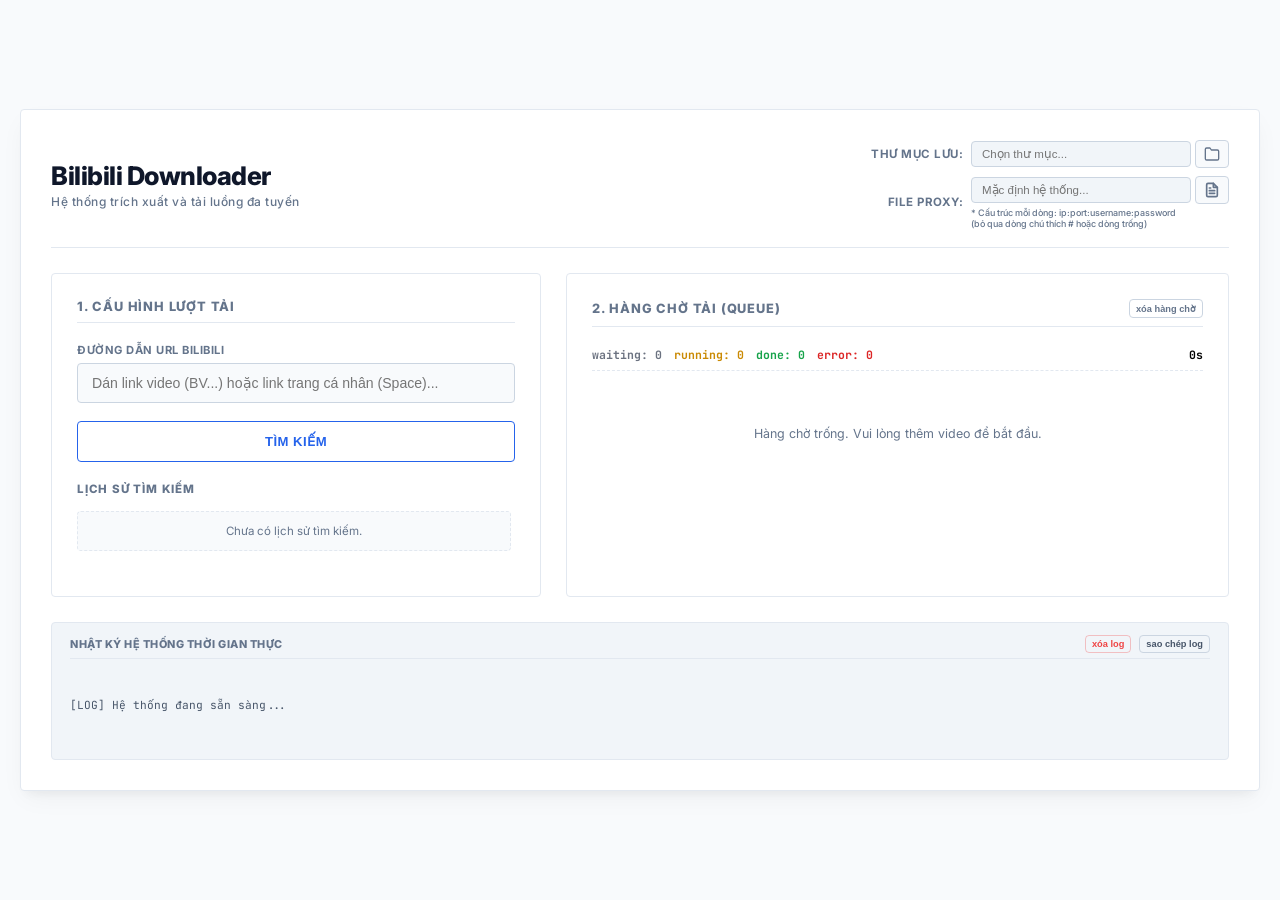
==== commit 4fc2f4af: "Refactor downloader workflow and add proxy history UI" ====
--- a/static/index.html
+++ b/static/index.html
@@ -8,445 +8,7 @@
     <link
         href="https://fonts.googleapis.com/css2?family=Inter:wght@300;400;500;600;700;800&family=JetBrains+Mono:wght@400;700&display=swap"
         rel="stylesheet">
-    <style>
-        :root {
-            --bg-color: #f8fafc;
-            /* Nền xám xanh cực nhẹ, sang trọng */
-            --panel-bg: #ffffff;
-            /* Trắng tinh khiết */
-            --panel-border: #e2e8f0;
-            /* Đường viền nhẹ tinh tế */
-            --primary: #2563eb;
-            /* Xanh Royal Blue hiện đại */
-            --primary-hover: #1d4ed8;
-            --text-color: #0f172a;
-            /* Chữ tối màu chuyên nghiệp */
-            --text-muted: #64748b;
-            /* Chữ xám */
-            --input-bg: #f8fafc;
-            --input-border: #cbd5e1;
-            --terminal-bg: #f1f5f9;
-            /* Terminal nền xám nhạt */
-            --border-radius: 4px;
-            /* Bo góc cực nhẹ đồng bộ */
-        }
-
-        * {
-            box-sizing: border-box;
-            margin: 0;
-            padding: 0;
-        }
-
-        body {
-            background-color: var(--bg-color);
-            color: var(--text-color);
-            font-family: 'Inter', sans-serif;
-            min-height: 100vh;
-            display: flex;
-            justify-content: center;
-            align-items: center;
-            padding: 20px;
-        }
-
-        .container {
-            width: 100%;
-            max-width: 1400px;
-            background-color: var(--panel-bg);
-            border: 1px solid var(--panel-border);
-            border-radius: var(--border-radius);
-            padding: 30px;
-            box-shadow: 0 10px 25px -5px rgba(0, 0, 0, 0.05), 0 8px 10px -6px rgba(0, 0, 0, 0.05);
-        }
-
-        /* HEADER */
-        header {
-            border-bottom: 1px solid var(--panel-border);
-            padding-bottom: 18px;
-            margin-bottom: 25px;
-            display: flex;
-            justify-content: space-between;
-            align-items: center;
-        }
-
-        .header-title-group h1 {
-            font-size: 1.6rem;
-            font-weight: 800;
-            letter-spacing: -0.5px;
-            color: #0f172a;
-        }
-
-        .header-title-group .sub {
-            color: var(--text-muted);
-            font-size: 0.75rem;
-            letter-spacing: 0.5px;
-            font-weight: 500;
-            margin-top: 3px;
-        }
-
-        /* GRID LAYOUT FOR MAIN CONTENT */
-        .app-grid {
-            display: grid;
-            grid-template-columns: 0.85fr 1.15fr;
-            gap: 25px;
-            margin-bottom: 25px;
-        }
-
-        @media (max-width: 850px) {
-            .app-grid {
-                grid-template-columns: 1fr;
-            }
-        }
-
-        /* PANEL BOARDS */
-        .panel {
-            background-color: #ffffff;
-            border: 1px solid var(--panel-border);
-            border-radius: var(--border-radius);
-            padding: 25px;
-            min-width: 0;
-        }
-
-        .panel-header {
-            font-size: 0.8rem;
-            font-weight: 800;
-            letter-spacing: 0.8px;
-            text-transform: uppercase;
-            color: var(--text-muted);
-            border-bottom: 1px solid var(--panel-border);
-            padding-bottom: 8px;
-            margin-bottom: 20px;
-        }
-
-        /* FORM CONTROLS */
-        .form-group {
-            margin-bottom: 18px;
-        }
-
-        label {
-            display: block;
-            margin-bottom: 6px;
-            font-size: 0.7rem;
-            font-weight: 700;
-            letter-spacing: 0.5px;
-            text-transform: uppercase;
-            color: var(--text-muted);
-        }
-
-        .input-group {
-            display: flex;
-            align-items: center;
-        }
-
-        input[type="text"],
-        input[type="number"],
-        select {
-            width: 100%;
-            padding: 11px 14px;
-            background: var(--input-bg);
-            border: 1px solid var(--input-border);
-            border-radius: var(--border-radius);
-            color: var(--text-color);
-            font-size: 0.88rem;
-            outline: none;
-            transition: all 0.15s ease-in-out;
-        }
-
-        input[type="text"]:focus,
-        input[type="number"]:focus,
-        select:focus {
-            border-color: var(--primary);
-            background-color: #fff;
-            box-shadow: 0 0 0 3px rgba(37, 99, 235, 0.08);
-        }
-
-        /* FOLDER ICON BUTTON */
-        .btn-folder-select {
-            background: var(--input-bg);
-            border: 1px solid var(--input-border);
-            border-radius: var(--border-radius);
-            color: var(--text-muted);
-            padding: 10px 14px;
-            margin-left: 8px;
-            cursor: pointer;
-            display: flex;
-            align-items: center;
-            justify-content: center;
-            transition: all 0.15s ease;
-        }
-
-        .btn-folder-select:hover {
-            border-color: var(--primary);
-            background-color: rgba(37, 99, 235, 0.05);
-            color: var(--primary);
-        }
-
-        /* BUTTONS */
-        .btn {
-            display: block;
-            width: 100%;
-            padding: 12px;
-            border: none;
-            border-radius: var(--border-radius);
-            color: #fff;
-            font-size: 0.82rem;
-            font-weight: 700;
-            text-transform: uppercase;
-            letter-spacing: 0.5px;
-            cursor: pointer;
-            transition: all 0.15s ease;
-            text-align: center;
-        }
-
-        .btn-outline-blue {
-            background: transparent;
-            border: 1px solid var(--primary);
-            color: var(--primary);
-        }
-
-        .btn-outline-blue:hover {
-            background: rgba(37, 99, 235, 0.05);
-        }
-
-        .btn-solid-blue {
-            background: var(--primary);
-            border: 1px solid var(--primary);
-        }
-
-        .btn-solid-blue:hover {
-            background: var(--primary-hover);
-        }
-
-        .btn-small-cancel {
-            background: transparent;
-            color: #ef4444;
-            border: 1px solid rgba(239, 68, 68, 0.2);
-            padding: 3px 6px;
-            font-size: 0.58rem;
-            font-weight: 700;
-            text-transform: uppercase;
-            cursor: pointer;
-            border-radius: var(--border-radius);
-            transition: all 0.15s;
-        }
-
-        .btn-small-cancel:hover {
-            background: rgba(239, 68, 68, 0.05);
-        }
-
-        .btn-small-copy {
-            background: transparent;
-            color: var(--primary);
-            border: 1px solid rgba(37, 99, 235, 0.25);
-            padding: 3px 6px;
-            font-size: 0.58rem;
-            font-weight: 700;
-            text-transform: uppercase;
-            cursor: pointer;
-            border-radius: var(--border-radius);
-            transition: all 0.15s;
-        }
-
-        .btn-small-copy:hover {
-            background: rgba(37, 99, 235, 0.05);
-        }
-
-        .btn-small-folder {
-            background: transparent;
-            color: #059669;
-            border: 1px solid rgba(16, 185, 129, 0.3);
-            padding: 3px 6px;
-            font-size: 0.58rem;
-            font-weight: 700;
-            text-transform: uppercase;
-            cursor: pointer;
-            border-radius: var(--border-radius);
-            transition: all 0.15s;
-        }
-
-        .btn-small-folder:hover {
-            background: rgba(16, 185, 129, 0.08);
-        }
-
-        /* ANALYSIS BOX */
-        .analysis-box {
-            background: #f8fafc;
-            border: 1px solid rgba(37, 99, 235, 0.15);
-            border-radius: var(--border-radius);
-            padding: 18px;
-            margin-bottom: 18px;
-            display: none;
-        }
-
-        .analysis-summary {
-            font-size: 0.8rem;
-            line-height: 1.5;
-            color: var(--text-color);
-            margin-bottom: 12px;
-            font-family: 'JetBrains Mono', monospace;
-        }
-
-        .flex-row {
-            display: flex;
-            gap: 12px;
-        }
-
-        .flex-row .form-group {
-            flex: 1;
-        }
-
-        /* TASK QUEUE CARDS */
-        .task-list {
-            max-height: 380px;
-            overflow-y: auto;
-        }
-
-        .task-card {
-            background: #f8fafc;
-            border: 1px solid var(--panel-border);
-            border-radius: var(--border-radius);
-            padding: 12px 15px;
-            margin-bottom: 10px;
-        }
-
-        .task-card-header {
-            display: flex;
-            justify-content: space-between;
-            align-items: center;
-            margin-bottom: 6px;
-            gap: 10px;
-        }
-
-        .task-title {
-            font-size: 0.78rem;
-            font-weight: 700;
-            max-width: 60%;
-            white-space: nowrap;
-            overflow: hidden;
-            text-overflow: ellipsis;
-            font-family: 'JetBrains Mono', monospace;
-            color: #0f172a;
-        }
-
-        .status-badge {
-            font-size: 0.58rem;
-            padding: 2px 5px;
-            border-radius: var(--border-radius);
-            text-transform: uppercase;
-            font-weight: 700;
-        }
-
-        .status-downloading {
-            background: rgba(37, 99, 235, 0.08);
-            color: #2563eb;
-        }
-
-        .status-merging {
-            background: rgba(147, 51, 234, 0.08);
-            color: #9333ea;
-        }
-
-        .status-completed {
-            background: rgba(22, 163, 74, 0.08);
-            color: #16a34a;
-        }
-
-        .status-failed {
-            background: rgba(220, 38, 38, 0.08);
-            color: #dc2626;
-        }
-
-        .status-pending {
-            background: rgba(217, 119, 6, 0.08);
-            color: #d97706;
-        }
-
-        .status-canceled {
-            background: rgba(100, 116, 139, 0.08);
-            color: #64748b;
-        }
-
-        .progress-track {
-            width: 100%;
-            height: 3px;
-            background: #e2e8f0;
-            margin-bottom: 6px;
-        }
-
-        .progress-bar {
-            height: 100%;
-            background: var(--primary);
-            width: 0%;
-            transition: width 0.2s;
-        }
-
-        .task-meta {
-            display: flex;
-            justify-content: space-between;
-            font-size: 0.68rem;
-            color: var(--text-muted);
-            font-family: 'JetBrains Mono', monospace;
-            flex-wrap: wrap;
-            gap: 4px;
-        }
-
-        /* LIVE CONSOLE LOG */
-        .terminal-panel {
-            background-color: var(--terminal-bg);
-            border: 1px solid var(--panel-border);
-            border-radius: var(--border-radius);
-            padding: 12px 18px;
-        }
-
-        .terminal-header {
-            font-size: 0.68rem;
-            font-weight: 800;
-            color: var(--text-muted);
-            margin-bottom: 8px;
-            letter-spacing: 0.5px;
-            text-transform: uppercase;
-            border-bottom: 1px solid var(--panel-border);
-            padding-bottom: 5px;
-        }
-
-        .terminal-body {
-            font-family: 'JetBrains Mono', monospace;
-            font-size: 0.7rem;
-            line-height: 1.4;
-            color: #475569;
-            max-height: 380px;
-            overflow-y: auto;
-            white-space: pre-wrap;
-        }
-
-        .terminal-line {
-            margin-bottom: 2px;
-        }
-
-        .btn-scroll-bottom {
-            position: absolute;
-            bottom: 15px;
-            right: 25px;
-            width: 36px;
-            height: 36px;
-            background-color: var(--primary);
-            color: #ffffff;
-            border: none;
-            border-radius: 50%;
-            display: flex;
-            align-items: center;
-            justify-content: center;
-            cursor: pointer;
-            box-shadow: 0 4px 12px rgba(37, 99, 235, 0.35);
-            z-index: 10;
-            transition: all 0.2s ease;
-        }
-
-        .btn-scroll-bottom:hover {
-            transform: translateY(-2px) scale(1.05);
-            box-shadow: 0 6px 16px rgba(37, 99, 235, 0.45);
-            background-color: #1d4ed8;
-        }
-    </style>
+    <link rel="stylesheet" href="/static/css/style.css?v=1">
 </head>
 
 <body>
@@ -458,21 +20,48 @@
                 <h1>Bilibili Downloader</h1>
                 <div class="sub">Hệ thống trích xuất và tải luồng đa tuyến</div>
             </div>
-            <div class="header-dir-group" style="display: flex; align-items: center; gap: 8px;">
-                <label style="font-size: 0.72rem; font-weight: 700; color: var(--text-muted); white-space: nowrap;">THƯ
-                    MỤC LƯU:</label>
-                <div class="input-group" style="display: flex; align-items: center; gap: 4px;">
-                    <input type="text" id="custom-output-dir" readonly
-                        style="width: 220px; font-size: 0.72rem; padding: 6px 10px; background: #f1f5f9;"
-                        placeholder="Chọn thư mục..." title="">
-                    <button type="button" class="btn-folder-select" id="btn-select-dir" title="Chọn thư mục từ hệ thống"
-                        style="padding: 5px 8px;">
-                        <svg width="18" height="18" viewBox="0 0 24 24" fill="none" stroke="currentColor"
-                            stroke-width="2" stroke-linecap="round" stroke-linejoin="round">
-                            <path d="M22 19a2 2 0 0 1-2 2H4a2 2 0 0 1-2-2V5a2 2 0 0 1 2-2h5l2 3h9a2 2 0 0 1 2 2z">
-                            </path>
-                        </svg>
-                    </button>
+            <div class="header-controls-container" style="display: flex; flex-direction: column; gap: 8px; align-items: flex-end;">
+                <!-- THƯ MỤC LƯU -->
+                <div class="header-dir-group" style="display: flex; align-items: center; gap: 8px;">
+                    <label style="font-size: 0.72rem; font-weight: 700; color: var(--text-muted); white-space: nowrap; margin-bottom: 0;">THƯ MỤC LƯU:</label>
+                    <div class="input-group" style="display: flex; align-items: center; gap: 4px;">
+                        <input type="text" id="custom-output-dir" readonly
+                            style="width: 220px; font-size: 0.72rem; padding: 6px 10px; background: #f1f5f9;"
+                            placeholder="Chọn thư mục..." title="">
+                        <button type="button" class="btn-folder-select" id="btn-select-dir" title="Chọn thư mục từ hệ thống"
+                            style="padding: 5px 8px; margin-left: 0; display: flex; align-items: center; justify-content: center; height: 28px; width: 34px;">
+                            <svg width="18" height="18" viewBox="0 0 24 24" fill="none" stroke="currentColor"
+                                stroke-width="2" stroke-linecap="round" stroke-linejoin="round">
+                                <path d="M22 19a2 2 0 0 1-2 2H4a2 2 0 0 1-2-2V5a2 2 0 0 1 2-2h5l2 3h9a2 2 0 0 1 2 2z">
+                                </path>
+                            </svg>
+                        </button>
+                    </div>
+                </div>
+                <!-- FILE PROXY -->
+                <div class="header-proxy-group" style="display: flex; align-items: center; gap: 8px;">
+                    <label style="font-size: 0.72rem; font-weight: 700; color: var(--text-muted); white-space: nowrap; margin-bottom: 0;">FILE PROXY:</label>
+                    <div style="display: flex; flex-direction: column; align-items: flex-start;">
+                        <div class="input-group" style="display: flex; align-items: center; gap: 4px;">
+                            <input type="text" id="custom-proxy-file" readonly
+                                style="width: 220px; font-size: 0.72rem; padding: 6px 10px; background: #f1f5f9;"
+                                placeholder="Mặc định hệ thống..." title="">
+                            <button type="button" class="btn-folder-select" id="btn-select-proxy" title="Chọn file proxy từ hệ thống"
+                                style="padding: 5px 8px; margin-left: 0; display: flex; align-items: center; justify-content: center; height: 28px; width: 34px;">
+                                <svg width="18" height="18" viewBox="0 0 24 24" fill="none" stroke="currentColor"
+                                    stroke-width="2.5" stroke-linecap="round" stroke-linejoin="round">
+                                    <path d="M14 2H6a2 2 0 0 0-2 2v16a2 2 0 0 0 2 2h12a2 2 0 0 0 2-2V8z"></path>
+                                    <polyline points="14 2 14 8 20 8"></polyline>
+                                    <line x1="16" y1="13" x2="8" y2="13"></line>
+                                    <line x1="16" y1="17" x2="8" y2="17"></line>
+                                    <polyline points="10 9 9 9 8 9"></polyline>
+                                </svg>
+                            </button>
+                        </div>
+                        <span style="font-size: 0.56rem; color: var(--text-muted); margin-top: 3px; font-weight: 500; text-align: left; max-width: 220px; line-height: 1.25; font-family: inherit;">
+                            * Cấu trúc mỗi dòng: ip:port:username:password (bỏ qua dòng chú thích # hoặc dòng trống)
+                        </span>
+                    </div>
                 </div>
             </div>
         </header>
@@ -494,6 +83,15 @@
 
                 <button type="button" class="btn btn-outline-blue" id="btn-analyze" style="margin-bottom: 20px;">Tìm
                     kiếm</button>
+
+                <!-- LỊCH SỬ TÌM KIẾM -->
+                <div class="form-group" id="history-section" style="margin-bottom: 20px;">
+                    <div class="panel-header" style="font-size: 0.72rem; border-bottom: none; padding-bottom: 5px; display: flex; justify-content: space-between; align-items: center; margin-bottom: 10px;">
+                        <span>Lịch sử tìm kiếm</span>
+                        <button type="button" class="btn-small-clear" id="btn-clear-history" style="color: #ef4444; border: none; background: none; font-size: 0.65rem; cursor: pointer; text-transform: lowercase; font-family: inherit; font-weight: 700;">xóa hết</button>
+                    </div>
+                    <div id="history-list" style="display: flex; flex-direction: column; gap: 6px; max-height: 150px; overflow-y: auto; padding-right: 4px;"></div>
+                </div>
 
                 <!-- KẾT QUẢ PHÂN TÍCH (Chỉ hiện khi phân tích thành công) -->
                 <div class="analysis-box" id="analysis-box">
@@ -536,7 +134,7 @@
             <div class="panel">
                 <div class="panel-header" style="display: flex; justify-content: space-between; align-items: center;">
                     <span>2. Hàng chờ tải (Queue)</span>
-                    <button type="button" class="btn-small-folder" onclick="clearQueue()"
+                    <button type="button" class="btn-small-folder" id="btn-clear-queue"
                         style="color: #64748b; border-color: #cbd5e1; text-transform: lowercase;">xóa hàng chờ</button>
                 </div>
                 <div class="queue-stats-bar"
@@ -567,10 +165,10 @@
             <div class="terminal-header" style="display: flex; justify-content: space-between; align-items: center;">
                 <span>Nhật ký hệ thống thời gian thực</span>
                 <div style="display: flex; gap: 8px;">
-                    <button type="button" class="btn-small-folder" onclick="clearLogs()"
+                    <button type="button" class="btn-small-folder" id="btn-clear-logs"
                         style="color: #ef4444; border-color: rgba(239, 68, 68, 0.3); text-transform: lowercase;">xóa
                         log</button>
-                    <button type="button" class="btn-small-folder" onclick="copyLogs()"
+                    <button type="button" class="btn-small-folder" id="btn-copy-logs"
                         style="color: #475569; border-color: #cbd5e1; text-transform: lowercase;">sao chép log</button>
                 </div>
             </div>
@@ -588,422 +186,7 @@
 
     </div>
 
-    <script>
-        const btnAnalyze = document.getElementById('btn-analyze');
-        const btnDownload = document.getElementById('btn-download');
-        const btnSelectDir = document.getElementById('btn-select-dir');
-
-        const analysisBox = document.getElementById('analysis-box');
-        const analysisTitle = document.getElementById('analysis-title');
-        const analysisSummary = document.getElementById('analysis-summary');
-
-        const qualitySelectorGroup = document.getElementById('quality-selector-group');
-        const qualitySelect = document.getElementById('quality-select');
-
-        const spacePagesGroup = document.getElementById('space-pages-group');
-        const pageStart = document.getElementById('page-start');
-        const pageEnd = document.getElementById('page-end');
-
-        const tasksContainer = document.getElementById('tasks-container');
-        const queueEmptyMsg = document.getElementById('queue-empty-msg');
-        const customOutputDir = document.getElementById('custom-output-dir');
-        const terminalBody = document.getElementById('terminal-body');
-        const btnScrollBottom = document.getElementById('btn-scroll-bottom');
-
-        let userIsScrolledUp = false;
-
-        terminalBody.addEventListener('scroll', () => {
-            const threshold = 30;
-            const distanceToBottom = terminalBody.scrollHeight - terminalBody.clientHeight - terminalBody.scrollTop;
-            if (distanceToBottom > threshold) {
-                userIsScrolledUp = true;
-                btnScrollBottom.style.display = 'flex';
-            } else {
-                userIsScrolledUp = false;
-                btnScrollBottom.style.display = 'none';
-            }
-        });
-
-        btnScrollBottom.addEventListener('click', () => {
-            userIsScrolledUp = false;
-            btnScrollBottom.style.display = 'none';
-            terminalBody.scrollTo({
-                top: terminalBody.scrollHeight,
-                behavior: 'smooth'
-            });
-        });
-
-        let currentAnalyzedUrl = '';
-        let currentAnalyzedType = '';
-        let currentWorkingBrowser = null;
-        let allTasks = [];
-
-        function getFilename(path) {
-            return path.split(/[/\\]/).pop() || path;
-        }
-
-        function truncatePath(path, maxDirs = 3) {
-            if (!path) return '';
-            const parts = path.split(/[/\\]/).filter(Boolean);
-            if (parts.length <= maxDirs) return path;
-            const prefix = path.startsWith('/') ? '.../' : '...\\';
-            return prefix + parts.slice(-maxDirs).join('/');
-        }
-
-        function updateDirDisplay(fullPath) {
-            if (!fullPath) return;
-            customOutputDir.dataset.fullPath = fullPath;
-            customOutputDir.value = truncatePath(fullPath, 3);
-            customOutputDir.title = fullPath;
-        }
-
-        async function checkSystem() {
-            try {
-                const res = await fetch('/api/system');
-                const data = await res.json();
-                updateDirDisplay(data.download_dir);
-            } catch (err) {
-                console.error("Lỗi quét hệ thống:", err);
-            }
-        }
-
-        // Click Chọn thư mục từ hộp thoại hệ thống
-        btnSelectDir.addEventListener('click', async () => {
-            btnSelectDir.disabled = true;
-            try {
-                const res = await fetch('/api/select-directory', { method: 'POST' });
-                if (res.ok) {
-                    const data = await res.json();
-                    if (data.status === 'success' && data.path) {
-                        updateDirDisplay(data.path);
-                    }
-                } else {
-                    let errMsg = "Lỗi không xác định";
-                    try {
-                        const err = await res.json();
-                        errMsg = err.message || err.detail || JSON.stringify(err);
-                    } catch (e) {
-                        errMsg = await res.text();
-                    }
-                    alert("Không thể chọn thư mục: " + errMsg);
-                }
-            } catch (e) {
-                alert("Lỗi kết nối hộp thoại chọn thư mục.");
-            } finally {
-                btnSelectDir.disabled = false;
-            }
-        });
-
-        // Tìm kiếm (Phân tích đường dẫn)
-        btnAnalyze.addEventListener('click', async () => {
-            const url = document.getElementById('url').value;
-            if (!url) {
-                alert("Vui lòng nhập đường dẫn video!");
-                return;
-            }
-
-            btnAnalyze.textContent = "Đang tìm kiếm...";
-            btnAnalyze.disabled = true;
-            analysisBox.style.display = 'none';
-
-            try {
-                const res = await fetch('/api/analyze', {
-                    method: 'POST',
-                    headers: { 'Content-Type': 'application/json' },
-                    body: JSON.stringify({
-                        url: url,
-                        cookies_browser: null
-                    })
-                });
-
-                if (res.ok) {
-                    const data = await res.json();
-                    currentAnalyzedUrl = url;
-                    currentAnalyzedType = data.type;
-                    currentWorkingBrowser = data.working_browser;
-
-                    analysisBox.style.display = 'block';
-
-                    if (data.type === 'video') {
-                        analysisTitle.textContent = "KẾT QUẢ PHÂN TÍCH: VIDEO";
-                        analysisSummary.innerHTML = `TIÊU ĐỀ: ${data.title}<br>KÊNH: ${data.uploader}`;
-
-                        qualitySelectorGroup.style.display = 'block';
-                        spacePagesGroup.style.display = 'none';
-
-                        qualitySelect.innerHTML = '';
-                        data.qualities.forEach(q => {
-                            const opt = document.createElement('option');
-                            opt.value = q.value;
-                            opt.textContent = q.label;
-                            qualitySelect.appendChild(opt);
-                        });
-                    } else if (data.type === 'space') {
-                        analysisTitle.textContent = "KẾT QUẢ PHÂN TÍCH: SPACE PROFILE";
-                        analysisSummary.innerHTML = `KÊNH/PROFILE: ${data.title}<br>TỔNG VIDEO: ${data.total_videos} videos (${data.total_pages} trang)`;
-
-                        qualitySelectorGroup.style.display = 'none';
-                        spacePagesGroup.style.display = 'block';
-                        pageStart.max = data.total_pages;
-                        pageEnd.max = data.total_pages;
-                        pageEnd.value = data.total_pages;
-                    }
-                } else {
-                    const err = await res.json();
-                    alert("Lỗi: " + err.detail);
-                }
-            } catch (e) {
-                alert("Lỗi kết nối server.");
-            } finally {
-                btnAnalyze.textContent = "Tìm kiếm";
-                btnAnalyze.disabled = false;
-            }
-        });
-
-        // Bắt đầu tải xuống
-        btnDownload.addEventListener('click', async () => {
-            const targetPath = customOutputDir.dataset.fullPath || customOutputDir.value.trim() || null;
-            const reqBody = {
-                url: currentAnalyzedUrl,
-                cookies_browser: currentWorkingBrowser,
-                output_dir: targetPath
-            };
-
-            if (currentAnalyzedType === 'video') {
-                reqBody.quality = qualitySelect.value;
-            } else if (currentAnalyzedType === 'space') {
-                reqBody.page_start = parseInt(pageStart.value);
-                reqBody.page_end = parseInt(pageEnd.value);
-                const maxV = parseInt(document.getElementById('max-videos').value);
-                if (maxV && maxV > 0) {
-                    reqBody.max_videos = maxV;
-                }
-            }
-
-            try {
-                const res = await fetch('/api/download', {
-                    method: 'POST',
-                    headers: { 'Content-Type': 'application/json' },
-                    body: JSON.stringify(reqBody)
-                });
-
-                if (res.ok) {
-                    // Giữ nguyên bảng cấu hình phân tích theo đúng yêu cầu
-                    updateTasks();
-                } else {
-                    alert("Lỗi tạo tiến trình.");
-                }
-            } catch (e) {
-                alert("Không thể gửi lệnh tải.");
-            }
-        });
-
-        window.copyLogs = function () {
-            const lines = Array.from(document.querySelectorAll('.terminal-line')).map(el => el.textContent);
-            if (lines.length === 0) {
-                alert("Nhật ký trống.");
-                return;
-            }
-            navigator.clipboard.writeText(lines.join('\n')).then(() => {
-                alert("Đã sao chép toàn bộ nhật ký hệ thống!");
-            }).catch(err => {
-                alert("Lỗi sao chép nhật ký: " + err);
-            });
-        };
-
-        window.clearQueue = async function () {
-            try {
-                await fetch('/api/tasks/clear', { method: 'POST' });
-                updateTasks();
-                updateLogs();
-            } catch (e) {
-                console.error("Lỗi xóa hàng chờ:", e);
-            }
-        };
-
-        window.cancelTask = async function (taskId) {
-            if (!confirm("Hủy tiến trình tải này?")) return;
-            try {
-                await fetch(`/api/tasks/${taskId}/cancel`, { method: 'POST' });
-                updateTasks();
-            } catch (e) {
-                console.error(e);
-            }
-        };
-
-        window.openFolder = async function (taskId) {
-            try {
-                const res = await fetch(`/api/tasks/${taskId}/open-folder`, { method: 'POST' });
-                if (!res.ok) {
-                    const err = await res.json();
-                    alert("Không thể mở thư mục: " + (err.detail || err.message));
-                }
-            } catch (e) {
-                alert("Lỗi mở thư mục: " + e);
-            }
-        };
-
-        window.copyErrorText = function (btn, taskId) {
-            const task = allTasks.find(t => t.id === taskId);
-            if (task && task.error) {
-                const cleanMsg = task.error.replace(/\u001b\[[0-9;]*m/g, "");
-                navigator.clipboard.writeText(cleanMsg).then(() => {
-                    const originalText = btn.textContent;
-                    btn.textContent = "đã sao chép";
-                    setTimeout(() => { btn.textContent = originalText; }, 1500);
-                }).catch(err => {
-                    alert("Không thể sao chép: " + err);
-                });
-            }
-        };
-
-        async function updateTasks() {
-            try {
-                const res = await fetch('/api/tasks');
-                const tasks = await res.json();
-                allTasks = tasks;
-
-                let waitingCount = 0;
-                let doneCount = 0;
-                let runningCount = 0;
-                let errorCount = 0;
-                let totalTime = 0;
-
-                tasks.forEach(t => {
-                    if (t.status === 'pending') waitingCount++;
-                    else if (t.status === 'completed') doneCount++;
-                    else if (t.status === 'downloading' || t.status === 'merging') runningCount++;
-                    else if (t.status === 'failed') errorCount++;
-
-                    totalTime += t.elapsed_time || 0;
-                });
-
-                document.getElementById('stat-waiting').textContent = waitingCount;
-                document.getElementById('stat-done').textContent = doneCount;
-                document.getElementById('stat-running').textContent = runningCount;
-                document.getElementById('stat-error').textContent = errorCount;
-                document.getElementById('queue-total-time').textContent = Math.round(totalTime) + 's';
-
-                if (tasks.length > 0) {
-                    queueEmptyMsg.style.display = 'none';
-                } else {
-                    queueEmptyMsg.style.display = 'block';
-                    tasksContainer.innerHTML = '';
-                    tasksContainer.appendChild(queueEmptyMsg);
-                    return;
-                }
-
-                tasksContainer.innerHTML = '';
-                tasksContainer.appendChild(queueEmptyMsg);
-
-                tasks.forEach(task => {
-                    const card = document.createElement('div');
-                    card.className = 'task-card';
-
-                    const title = task.filename || task.url;
-
-                    let statusLabel = task.status;
-                    if (task.status === 'merging') statusLabel = 'merging';
-                    else if (task.status === 'downloading') statusLabel = 'downloading';
-                    else if (task.status === 'completed') statusLabel = 'completed';
-                    else if (task.status === 'pending') statusLabel = 'pending';
-                    else if (task.status === 'failed') statusLabel = 'failed';
-                    else if (task.status === 'canceled') statusLabel = 'canceled';
-
-                    let actionsHtml = '';
-                    if (task.status === 'downloading' || task.status === 'pending') {
-                        actionsHtml = `<button class="btn-small-cancel" onclick="cancelTask('${task.id}')">hủy</button>`;
-                    } else if (task.status === 'failed') {
-                        actionsHtml = `<button class="btn-small-copy" onclick="copyErrorText(this, '${task.id}')">sao chép lỗi</button>`;
-                    } else if (task.status === 'completed') {
-                        actionsHtml = `<button class="btn-small-folder" onclick="openFolder('${task.id}')">mở thư mục</button>`;
-                    }
-
-                    const cleanError = task.error ? task.error.replace(/\u001b\[[0-9;]*m/g, "") : "";
-
-                    let metaInfo = '';
-                    if (task.status === 'failed') {
-                        metaInfo = `
-                            <div>${statusLabel}, ${task.progress}%, ${task.elapsed_time}s</div>
-                            <div style="width: 100%; color: #dc2626; font-size: 0.68rem; margin-top: 6px; word-break: break-all; white-space: normal; line-height: 1.35;">lỗi: ${cleanError}</div>
-                        `;
-                    } else {
-                        metaInfo = `<div>${statusLabel}, ${task.progress}%, ${task.elapsed_time}s</div>`;
-                    }
-
-                    card.innerHTML = `
-                        <div class="task-card-header">
-                            <div class="task-title" title="${title}">${title}</div>
-                            <div style="display: flex; gap: 8px; align-items: center;">
-                                ${actionsHtml}
-                                <span class="status-badge status-${task.status}">${statusLabel}</span>
-                            </div>
-                        </div>
-                        <div class="progress-track">
-                            <div class="progress-bar" style="width: ${task.progress}%"></div>
-                        </div>
-                        <div class="task-meta">
-                            ${metaInfo}
-                        </div>
-                    `;
-                    tasksContainer.appendChild(card);
-                });
-            } catch (err) {
-                console.error("Lỗi cập nhật hàng chờ:", err);
-            }
-        }
-
-        async function clearLogs() {
-            try {
-                await fetch('/api/logs/clear', { method: 'POST' });
-                terminalBody.innerHTML = '<div class="terminal-line" style="color: var(--text-muted);">[LOG] Đã xóa toàn bộ nhật ký.</div>';
-            } catch (err) {
-                console.error("Lỗi xóa log:", err);
-            }
-        }
-
-        async function updateLogs() {
-            try {
-                const res = await fetch('/api/logs');
-                const logs = await res.json();
-
-                const wasAtBottom = !userIsScrolledUp;
-
-                terminalBody.innerHTML = '';
-                if (!logs || logs.length === 0) {
-                    terminalBody.innerHTML = '<div class="terminal-line" style="color: var(--text-muted);">[LOG] Hệ thống đang sẵn sàng...</div>';
-                    return;
-                }
-
-                logs.forEach(item => {
-                    const div = document.createElement('div');
-                    div.className = 'terminal-line';
-
-                    let color = '#38bdf8';
-                    if (item.level === 'SUCCESS') color = '#4ade80';
-                    else if (item.level === 'WARNING') color = '#facc15';
-                    else if (item.level === 'ERROR') color = '#f87171';
-
-                    if (typeof item === 'object' && item.time && item.message) {
-                        div.innerHTML = `<span style="color: #64748b;">[${item.time}]</span> <span style="color: ${color}; font-weight: 700;">[${item.level}]</span> ${item.message}`;
-                    } else {
-                        div.textContent = typeof item === 'string' ? item : JSON.stringify(item);
-                    }
-                    terminalBody.appendChild(div);
-                });
-
-                if (wasAtBottom) {
-                    terminalBody.scrollTop = terminalBody.scrollHeight;
-                }
-            } catch (err) {
-                console.error("Lỗi cập nhật log:", err);
-            }
-        }
-
-        checkSystem();
-        setInterval(updateTasks, 1500);
-        setInterval(updateLogs, 2000);
-    </script>
+    <script src="/static/js/app.js?v=1"></script>
 </body>
 
 </html>
--- a/static/css/style.css
+++ b/static/css/style.css
@@ -0,0 +1,518 @@
+:root {
+    --bg-color: #f8fafc;
+    /* Nền xám xanh cực nhẹ, sang trọng */
+    --panel-bg: #ffffff;
+    /* Trắng tinh khiết */
+    --panel-border: #e2e8f0;
+    /* Đường viền nhẹ tinh tế */
+    --primary: #2563eb;
+    /* Xanh Royal Blue hiện đại */
+    --primary-hover: #1d4ed8;
+    --text-color: #0f172a;
+    /* Chữ tối màu chuyên nghiệp */
+    --text-muted: #64748b;
+    /* Chữ xám */
+    --input-bg: #f8fafc;
+    --input-border: #cbd5e1;
+    --terminal-bg: #f1f5f9;
+    /* Terminal nền xám nhạt */
+    --border-radius: 4px;
+    /* Bo góc cực nhẹ đồng bộ */
+}
+
+* {
+    box-sizing: border-box;
+    margin: 0;
+    padding: 0;
+}
+
+body {
+    background-color: var(--bg-color);
+    color: var(--text-color);
+    font-family: 'Inter', sans-serif;
+    min-height: 100vh;
+    display: flex;
+    justify-content: center;
+    align-items: center;
+    padding: 20px;
+}
+
+.container {
+    width: 100%;
+    max-width: 1400px;
+    background-color: var(--panel-bg);
+    border: 1px solid var(--panel-border);
+    border-radius: var(--border-radius);
+    padding: 30px;
+    box-shadow: 0 10px 25px -5px rgba(0, 0, 0, 0.05), 0 8px 10px -6px rgba(0, 0, 0, 0.05);
+}
+
+/* HEADER */
+header {
+    border-bottom: 1px solid var(--panel-border);
+    padding-bottom: 18px;
+    margin-bottom: 25px;
+    display: flex;
+    justify-content: space-between;
+    align-items: center;
+}
+
+.header-title-group h1 {
+    font-size: 1.6rem;
+    font-weight: 800;
+    letter-spacing: -0.5px;
+    color: #0f172a;
+}
+
+.header-title-group .sub {
+    color: var(--text-muted);
+    font-size: 0.75rem;
+    letter-spacing: 0.5px;
+    font-weight: 500;
+    margin-top: 3px;
+}
+
+/* GRID LAYOUT FOR MAIN CONTENT */
+.app-grid {
+    display: grid;
+    grid-template-columns: 0.85fr 1.15fr;
+    gap: 25px;
+    margin-bottom: 25px;
+}
+
+@media (max-width: 850px) {
+    .app-grid {
+        grid-template-columns: 1fr;
+    }
+}
+
+/* PANEL BOARDS */
+.panel {
+    background-color: #ffffff;
+    border: 1px solid var(--panel-border);
+    border-radius: var(--border-radius);
+    padding: 25px;
+    min-width: 0;
+}
+
+.panel-header {
+    font-size: 0.8rem;
+    font-weight: 800;
+    letter-spacing: 0.8px;
+    text-transform: uppercase;
+    color: var(--text-muted);
+    border-bottom: 1px solid var(--panel-border);
+    padding-bottom: 8px;
+    margin-bottom: 20px;
+}
+
+/* FORM CONTROLS */
+.form-group {
+    margin-bottom: 18px;
+}
+
+label {
+    display: block;
+    margin-bottom: 6px;
+    font-size: 0.7rem;
+    font-weight: 700;
+    letter-spacing: 0.5px;
+    text-transform: uppercase;
+    color: var(--text-muted);
+}
+
+.input-group {
+    display: flex;
+    align-items: center;
+}
+
+input[type="text"],
+input[type="number"],
+select {
+    width: 100%;
+    padding: 11px 14px;
+    background: var(--input-bg);
+    border: 1px solid var(--input-border);
+    border-radius: var(--border-radius);
+    color: var(--text-color);
+    font-size: 0.88rem;
+    outline: none;
+    transition: all 0.15s ease-in-out;
+}
+
+input[type="text"]:focus,
+input[type="number"]:focus,
+select:focus {
+    border-color: var(--primary);
+    background-color: #fff;
+    box-shadow: 0 0 0 3px rgba(37, 99, 235, 0.08);
+}
+
+/* FOLDER ICON BUTTON */
+.btn-folder-select {
+    background: var(--input-bg);
+    border: 1px solid var(--input-border);
+    border-radius: var(--border-radius);
+    color: var(--text-muted);
+    padding: 10px 14px;
+    margin-left: 8px;
+    cursor: pointer;
+    display: flex;
+    align-items: center;
+    justify-content: center;
+    transition: all 0.15s ease;
+}
+
+.btn-folder-select:hover {
+    border-color: var(--primary);
+    background-color: rgba(37, 99, 235, 0.05);
+    color: var(--primary);
+}
+
+/* BUTTONS */
+.btn {
+    display: block;
+    width: 100%;
+    padding: 12px;
+    border: none;
+    border-radius: var(--border-radius);
+    color: #fff;
+    font-size: 0.82rem;
+    font-weight: 700;
+    text-transform: uppercase;
+    letter-spacing: 0.5px;
+    cursor: pointer;
+    transition: all 0.15s ease;
+    text-align: center;
+}
+
+.btn-outline-blue {
+    background: transparent;
+    border: 1px solid var(--primary);
+    color: var(--primary);
+}
+
+.btn-outline-blue:hover {
+    background: rgba(37, 99, 235, 0.05);
+}
+
+.btn-solid-blue {
+    background: var(--primary);
+    border: 1px solid var(--primary);
+}
+
+.btn-solid-blue:hover {
+    background: var(--primary-hover);
+}
+
+.btn-small-cancel {
+    background: transparent;
+    color: #ef4444;
+    border: 1px solid rgba(239, 68, 68, 0.2);
+    padding: 3px 6px;
+    font-size: 0.58rem;
+    font-weight: 700;
+    text-transform: uppercase;
+    cursor: pointer;
+    border-radius: var(--border-radius);
+    transition: all 0.15s;
+}
+
+.btn-small-cancel:hover {
+    background: rgba(239, 68, 68, 0.05);
+}
+
+.btn-small-copy {
+    background: transparent;
+    color: var(--primary);
+    border: 1px solid rgba(37, 99, 235, 0.25);
+    padding: 3px 6px;
+    font-size: 0.58rem;
+    font-weight: 700;
+    text-transform: uppercase;
+    cursor: pointer;
+    border-radius: var(--border-radius);
+    transition: all 0.15s;
+}
+
+.btn-small-copy:hover {
+    background: rgba(37, 99, 235, 0.05);
+}
+
+.btn-small-folder {
+    background: transparent;
+    color: #059669;
+    border: 1px solid rgba(16, 185, 129, 0.3);
+    padding: 3px 6px;
+    font-size: 0.58rem;
+    font-weight: 700;
+    text-transform: uppercase;
+    cursor: pointer;
+    border-radius: var(--border-radius);
+    transition: all 0.15s;
+}
+
+.btn-small-folder:hover {
+    background: rgba(16, 185, 129, 0.08);
+}
+
+/* ANALYSIS BOX */
+.analysis-box {
+    background: #f8fafc;
+    border: 1px solid rgba(37, 99, 235, 0.15);
+    border-radius: var(--border-radius);
+    padding: 18px;
+    margin-bottom: 18px;
+    display: none;
+}
+
+.analysis-summary {
+    font-size: 0.8rem;
+    line-height: 1.5;
+    color: var(--text-color);
+    margin-bottom: 12px;
+    font-family: 'JetBrains Mono', monospace;
+}
+
+.flex-row {
+    display: flex;
+    gap: 12px;
+}
+
+.flex-row .form-group {
+    flex: 1;
+}
+
+/* TASK QUEUE CARDS */
+.task-list {
+    max-height: 380px;
+    overflow-y: auto;
+}
+
+.task-card {
+    background: #f8fafc;
+    border: 1px solid var(--panel-border);
+    border-radius: var(--border-radius);
+    padding: 12px 15px;
+    margin-bottom: 10px;
+}
+
+.task-card-header {
+    display: flex;
+    justify-content: space-between;
+    align-items: center;
+    margin-bottom: 6px;
+    gap: 10px;
+}
+
+.task-title {
+    font-size: 0.78rem;
+    font-weight: 700;
+    max-width: 60%;
+    white-space: nowrap;
+    overflow: hidden;
+    text-overflow: ellipsis;
+    font-family: 'JetBrains Mono', monospace;
+    color: #0f172a;
+}
+
+.status-badge {
+    font-size: 0.58rem;
+    padding: 2px 5px;
+    border-radius: var(--border-radius);
+    text-transform: uppercase;
+    font-weight: 700;
+}
+
+.status-downloading {
+    background: rgba(37, 99, 235, 0.08);
+    color: #2563eb;
+}
+
+.status-merging {
+    background: rgba(147, 51, 234, 0.08);
+    color: #9333ea;
+}
+
+.status-completed {
+    background: rgba(22, 163, 74, 0.08);
+    color: #16a34a;
+}
+
+.status-failed {
+    background: rgba(220, 38, 38, 0.08);
+    color: #dc2626;
+}
+
+.status-pending {
+    background: rgba(217, 119, 6, 0.08);
+    color: #d97706;
+}
+
+.status-canceled {
+    background: rgba(100, 116, 139, 0.08);
+    color: #64748b;
+}
+
+.progress-track {
+    width: 100%;
+    height: 3px;
+    background: #e2e8f0;
+    margin-bottom: 6px;
+}
+
+.progress-bar {
+    height: 100%;
+    background: var(--primary);
+    width: 0%;
+    transition: width 0.2s;
+}
+
+.task-meta {
+    display: flex;
+    justify-content: space-between;
+    font-size: 0.68rem;
+    color: var(--text-muted);
+    font-family: 'JetBrains Mono', monospace;
+    flex-wrap: wrap;
+    gap: 4px;
+}
+
+/* LIVE CONSOLE LOG */
+.terminal-panel {
+    background-color: var(--terminal-bg);
+    border: 1px solid var(--panel-border);
+    border-radius: var(--border-radius);
+    padding: 12px 18px;
+}
+
+.terminal-header {
+    font-size: 0.68rem;
+    font-weight: 800;
+    color: var(--text-muted);
+    margin-bottom: 8px;
+    letter-spacing: 0.5px;
+    text-transform: uppercase;
+    border-bottom: 1px solid var(--panel-border);
+    padding-bottom: 5px;
+}
+
+.terminal-body {
+    font-family: 'JetBrains Mono', monospace;
+    font-size: 0.7rem;
+    line-height: 1.4;
+    color: #475569;
+    max-height: 380px;
+    overflow-y: auto;
+    white-space: pre-wrap;
+}
+
+.terminal-line {
+    margin-bottom: 2px;
+}
+
+.btn-scroll-bottom {
+    position: absolute;
+    bottom: 15px;
+    right: 25px;
+    width: 36px;
+    height: 36px;
+    background-color: var(--primary);
+    color: #ffffff;
+    border: none;
+    border-radius: 50%;
+    display: flex;
+    align-items: center;
+    justify-content: center;
+    cursor: pointer;
+    box-shadow: 0 4px 12px rgba(37, 99, 235, 0.35);
+    z-index: 10;
+    transition: all 0.2s ease;
+}
+
+.btn-scroll-bottom:hover {
+    transform: translateY(-2px) scale(1.05);
+    box-shadow: 0 6px 16px rgba(37, 99, 235, 0.45);
+    background-color: #1d4ed8;
+}
+
+/* URL HISTORY STYLES */
+.history-item {
+    display: flex;
+    justify-content: space-between;
+    align-items: center;
+    padding: 6px 10px;
+    background: #f8fafc;
+    border: 1px solid var(--panel-border);
+    border-radius: var(--border-radius);
+    font-size: 0.7rem;
+    cursor: pointer;
+    transition: all 0.15s ease;
+}
+
+.history-item:hover {
+    border-color: var(--primary);
+    background: rgba(37, 99, 235, 0.03);
+}
+
+.history-item .history-tag {
+    font-size: 0.54rem;
+    padding: 1px 4px;
+    border-radius: var(--border-radius);
+    text-transform: uppercase;
+    font-weight: 700;
+    margin-right: 8px;
+    white-space: nowrap;
+}
+
+.history-item .tag-video {
+    background: rgba(37, 99, 235, 0.08);
+    color: #2563eb;
+}
+
+.history-item .tag-space {
+    background: rgba(22, 163, 74, 0.08);
+    color: #16a34a;
+}
+
+.history-item .url-text {
+    flex: 1;
+    white-space: nowrap;
+    overflow: hidden;
+    text-overflow: ellipsis;
+    margin-right: 10px;
+    font-family: 'JetBrains Mono', monospace;
+    color: var(--text-muted);
+}
+
+.history-item:hover .url-text {
+    color: var(--text-color);
+}
+
+.history-item .btn-remove-history {
+    color: #ef4444;
+    border: none;
+    background: transparent;
+    cursor: pointer;
+    font-size: 0.8rem;
+    padding: 0 4px;
+    transition: color 0.1s;
+    line-height: 1;
+    font-weight: 700;
+}
+
+.history-item .btn-remove-history:hover {
+    color: #b91c1c;
+}
+
+.history-empty-state {
+    text-align: center;
+    color: var(--text-muted);
+    font-size: 0.72rem;
+    padding: 12px 10px;
+    border: 1px dashed var(--panel-border);
+    border-radius: var(--border-radius);
+    background: #f8fafc;
+}
+
+
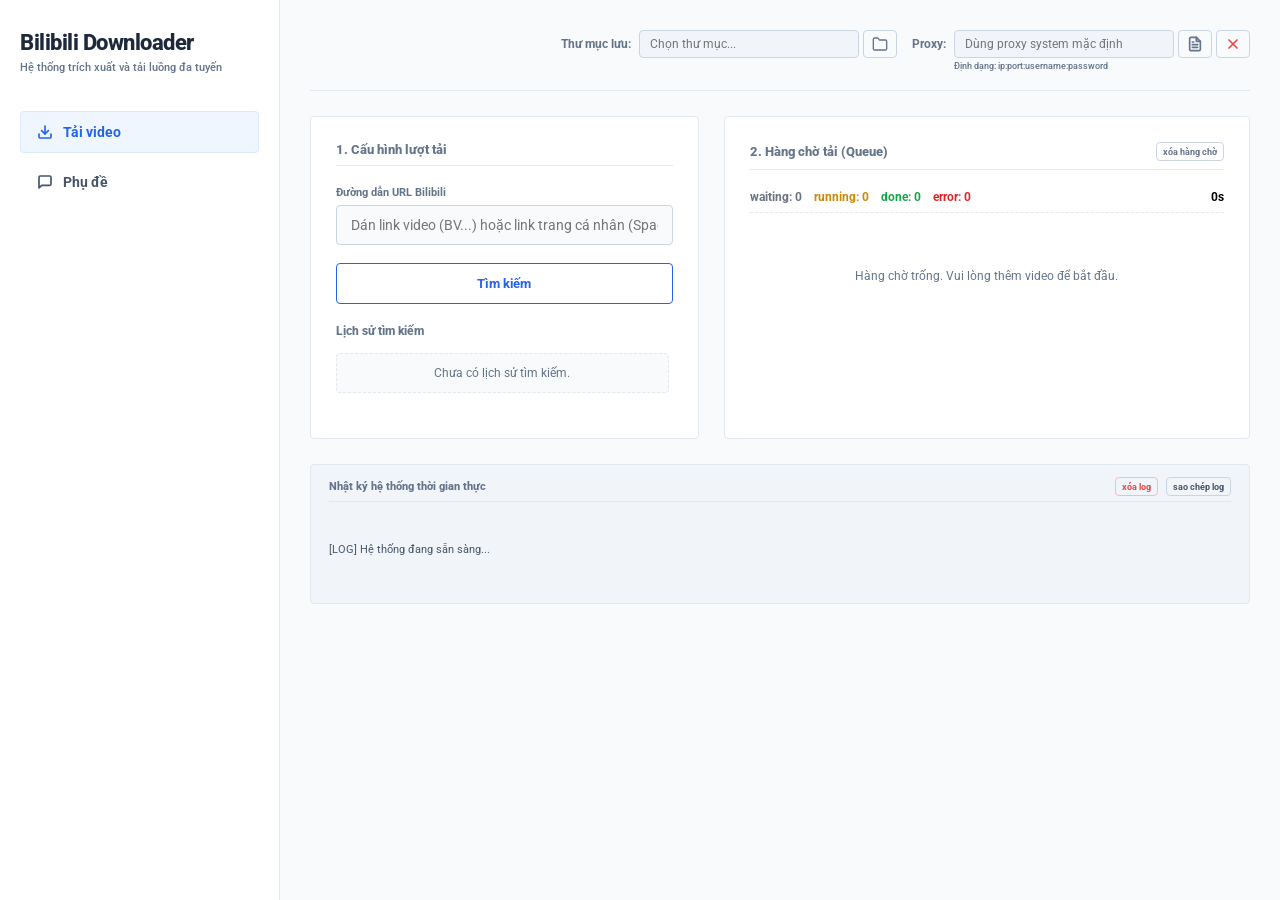
==== commit 54bf5902: "feat: add subtitle module and desktop editor UI" ====
--- a/static/index.html
+++ b/static/index.html
@@ -5,69 +5,93 @@
     <meta charset="UTF-8">
     <meta name="viewport" content="width=device-width, initial-scale=1.0">
     <title>Bilibili 4K Downloader</title>
-    <link
-        href="https://fonts.googleapis.com/css2?family=Inter:wght@300;400;500;600;700;800&family=JetBrains+Mono:wght@400;700&display=swap"
-        rel="stylesheet">
+
     <link rel="stylesheet" href="/static/css/style.css?v=1">
 </head>
 
 <body>
-    <div class="container">
-
-        <!-- HEADER -->
-        <header style="display: flex; justify-content: space-between; align-items: center; flex-wrap: wrap; gap: 15px;">
-            <div class="header-title-group">
+    <div class="app-shell">
+        <!-- SIDEBAR -->
+        <aside class="sidebar">
+            <div class="sidebar-brand">
                 <h1>Bilibili Downloader</h1>
                 <div class="sub">Hệ thống trích xuất và tải luồng đa tuyến</div>
             </div>
-            <div class="header-controls-container" style="display: flex; flex-direction: column; gap: 8px; align-items: flex-end;">
-                <!-- THƯ MỤC LƯU -->
-                <div class="header-dir-group" style="display: flex; align-items: center; gap: 8px;">
-                    <label style="font-size: 0.72rem; font-weight: 700; color: var(--text-muted); white-space: nowrap; margin-bottom: 0;">THƯ MỤC LƯU:</label>
-                    <div class="input-group" style="display: flex; align-items: center; gap: 4px;">
-                        <input type="text" id="custom-output-dir" readonly
-                            style="width: 220px; font-size: 0.72rem; padding: 6px 10px; background: #f1f5f9;"
-                            placeholder="Chọn thư mục..." title="">
-                        <button type="button" class="btn-folder-select" id="btn-select-dir" title="Chọn thư mục từ hệ thống"
-                            style="padding: 5px 8px; margin-left: 0; display: flex; align-items: center; justify-content: center; height: 28px; width: 34px;">
-                            <svg width="18" height="18" viewBox="0 0 24 24" fill="none" stroke="currentColor"
-                                stroke-width="2" stroke-linecap="round" stroke-linejoin="round">
-                                <path d="M22 19a2 2 0 0 1-2 2H4a2 2 0 0 1-2-2V5a2 2 0 0 1 2-2h5l2 3h9a2 2 0 0 1 2 2z">
-                                </path>
-                            </svg>
-                        </button>
-                    </div>
-                </div>
-                <!-- FILE PROXY -->
-                <div class="header-proxy-group" style="display: flex; align-items: center; gap: 8px;">
-                    <label style="font-size: 0.72rem; font-weight: 700; color: var(--text-muted); white-space: nowrap; margin-bottom: 0;">FILE PROXY:</label>
-                    <div style="display: flex; flex-direction: column; align-items: flex-start;">
+            <nav class="sidebar-nav">
+                <button type="button" class="sidebar-nav-button active" id="btn-mode-download">
+                    <svg width="16" height="16" viewBox="0 0 24 24" fill="none" stroke="currentColor" stroke-width="2.5" stroke-linecap="round" stroke-linejoin="round" style="margin-right: 10px; min-width: 16px;">
+                        <path d="M21 15v4a2 2 0 0 1-2 2H5a2 2 0 0 1-2-2v-4"></path>
+                        <polyline points="7 10 12 15 17 10"></polyline>
+                        <line x1="12" y1="15" x2="12" y2="3"></line>
+                    </svg>
+                    Tải video
+                </button>
+                <button type="button" class="sidebar-nav-button" id="btn-mode-subtitle">
+                    <svg width="16" height="16" viewBox="0 0 24 24" fill="none" stroke="currentColor" stroke-width="2.5" stroke-linecap="round" stroke-linejoin="round" style="margin-right: 10px; min-width: 16px;">
+                        <path d="M21 15a2 2 0 0 1-2 2H7l-4 4V5a2 2 0 0 1 2-2h14a2 2 0 0 1 2 2z"></path>
+                    </svg>
+                    Phụ đề
+                </button>
+            </nav>
+        </aside>
+
+        <!-- MAIN CONTENT AREA -->
+        <main class="main-content">
+
+            <!-- APP GRID CONTENT -->
+            <div class="app-grid" id="downloader-view">
+                <div class="download-settings-strip">
+                    <!-- THƯ MỤC LƯU -->
+                    <div class="header-dir-group" style="display: flex; align-items: flex-start; gap: 8px;">
+                        <label style="font-size: 0.72rem; font-weight: 700; color: var(--text-muted); white-space: nowrap; margin-top: 7px; margin-bottom: 0;">Thư mục lưu:</label>
                         <div class="input-group" style="display: flex; align-items: center; gap: 4px;">
-                            <input type="text" id="custom-proxy-file" readonly
+                            <input type="text" id="custom-output-dir" readonly
                                 style="width: 220px; font-size: 0.72rem; padding: 6px 10px; background: #f1f5f9;"
-                                placeholder="Mặc định hệ thống..." title="">
-                            <button type="button" class="btn-folder-select" id="btn-select-proxy" title="Chọn file proxy từ hệ thống"
+                                placeholder="Chọn thư mục..." title="">
+                            <button type="button" class="btn-folder-select" id="btn-select-dir" title="Chọn thư mục từ hệ thống"
                                 style="padding: 5px 8px; margin-left: 0; display: flex; align-items: center; justify-content: center; height: 28px; width: 34px;">
                                 <svg width="18" height="18" viewBox="0 0 24 24" fill="none" stroke="currentColor"
-                                    stroke-width="2.5" stroke-linecap="round" stroke-linejoin="round">
-                                    <path d="M14 2H6a2 2 0 0 0-2 2v16a2 2 0 0 0 2 2h12a2 2 0 0 0 2-2V8z"></path>
-                                    <polyline points="14 2 14 8 20 8"></polyline>
-                                    <line x1="16" y1="13" x2="8" y2="13"></line>
-                                    <line x1="16" y1="17" x2="8" y2="17"></line>
-                                    <polyline points="10 9 9 9 8 9"></polyline>
+                                    stroke-width="2" stroke-linecap="round" stroke-linejoin="round">
+                                    <path d="M22 19a2 2 0 0 1-2 2H4a2 2 0 0 1-2-2V5a2 2 0 0 1 2-2h5l2 3h9a2 2 0 0 1 2 2z">
+                                    </path>
                                 </svg>
                             </button>
                         </div>
-                        <span style="font-size: 0.56rem; color: var(--text-muted); margin-top: 3px; font-weight: 500; text-align: left; max-width: 220px; line-height: 1.25; font-family: inherit;">
-                            * Cấu trúc mỗi dòng: ip:port:username:password (bỏ qua dòng chú thích # hoặc dòng trống)
-                        </span>
-                    </div>
-                </div>
-            </div>
-        </header>
-
-        <!-- APP GRID CONTENT -->
-        <div class="app-grid">
+                    </div>
+                    <!-- PROXY -->
+                    <div class="header-proxy-group" style="display: flex; align-items: flex-start; gap: 8px;">
+                        <label style="font-size: 0.72rem; font-weight: 700; color: var(--text-muted); white-space: nowrap; margin-top: 7px; margin-bottom: 0;">Proxy:</label>
+                        <div style="display: flex; flex-direction: column; align-items: flex-start;">
+                            <div class="input-group" style="display: flex; align-items: center; gap: 4px;">
+                                <input type="text" id="custom-proxy-file" readonly
+                                    style="width: 220px; font-size: 0.72rem; padding: 6px 10px; background: #f1f5f9;"
+                                    placeholder="Dùng proxy system mặc định" title="">
+                                <button type="button" class="btn-folder-select" id="btn-select-proxy" title="Chọn file proxy từ hệ thống"
+                                    style="padding: 5px 8px; margin-left: 0; display: flex; align-items: center; justify-content: center; height: 28px; width: 34px;">
+                                    <svg width="18" height="18" viewBox="0 0 24 24" fill="none" stroke="currentColor"
+                                        stroke-width="2.5" stroke-linecap="round" stroke-linejoin="round">
+                                        <path d="M14 2H6a2 2 0 0 0-2 2v16a2 2 0 0 0 2 2h12a2 2 0 0 0 2-2V8z"></path>
+                                        <polyline points="14 2 14 8 20 8"></polyline>
+                                        <line x1="16" y1="13" x2="8" y2="13"></line>
+                                        <line x1="16" y1="17" x2="8" y2="17"></line>
+                                        <polyline points="10 9 9 9 8 9"></polyline>
+                                    </svg>
+                                </button>
+                                <button type="button" class="btn-folder-select" id="btn-clear-proxy" title="Xóa proxy cá nhân"
+                                    style="padding: 5px 8px; margin-left: 0; display: flex; align-items: center; justify-content: center; height: 28px; width: 34px; color: #ef4444;">
+                                    <svg width="18" height="18" viewBox="0 0 24 24" fill="none" stroke="currentColor"
+                                        stroke-width="2.5" stroke-linecap="round" stroke-linejoin="round">
+                                        <line x1="18" y1="6" x2="6" y2="18"></line>
+                                        <line x1="6" y1="6" x2="18" y2="18"></line>
+                                    </svg>
+                                </button>
+                            </div>
+                            <span style="font-size: 0.56rem; color: var(--text-muted); margin-top: 3px; font-weight: 500; text-align: left; max-width: 250px; line-height: 1.25;">
+                                Định dạng: ip:port:username:password
+                            </span>
+                        </div>
+                    </div>
+                </div>
 
             <!-- LEFT PANEL: DOWNLOAD SETTINGS -->
             <div class="panel">
@@ -88,7 +112,7 @@
                 <div class="form-group" id="history-section" style="margin-bottom: 20px;">
                     <div class="panel-header" style="font-size: 0.72rem; border-bottom: none; padding-bottom: 5px; display: flex; justify-content: space-between; align-items: center; margin-bottom: 10px;">
                         <span>Lịch sử tìm kiếm</span>
-                        <button type="button" class="btn-small-clear" id="btn-clear-history" style="color: #ef4444; border: none; background: none; font-size: 0.65rem; cursor: pointer; text-transform: lowercase; font-family: inherit; font-weight: 700;">xóa hết</button>
+                        <button type="button" class="btn-small-clear" id="btn-clear-history" style="color: #ef4444; border: none; background: none; font-size: 0.65rem; cursor: pointer; text-transform: lowercase; font-weight: 700;">xóa hết</button>
                     </div>
                     <div id="history-list" style="display: flex; flex-direction: column; gap: 6px; max-height: 150px; overflow-y: auto; padding-right: 4px;"></div>
                 </div>
@@ -138,7 +162,7 @@
                         style="color: #64748b; border-color: #cbd5e1; text-transform: lowercase;">xóa hàng chờ</button>
                 </div>
                 <div class="queue-stats-bar"
-                    style="display: flex; justify-content: space-between; align-items: center; margin-bottom: 15px; font-size: 0.72rem; font-family: 'JetBrains Mono', monospace; font-weight: 700; border-bottom: 1px dashed var(--panel-border); padding-bottom: 8px;">
+                    style="display: flex; justify-content: space-between; align-items: center; margin-bottom: 15px; font-size: 0.72rem; font-weight: 700; border-bottom: 1px dashed var(--panel-border); padding-bottom: 8px;">
                     <div style="display: flex; gap: 12px;">
                         <span style="color: #6b7280;">waiting: <span id="stat-waiting"
                                 style="color: #6b7280;">0</span></span>
@@ -154,6 +178,164 @@
                     <div style="text-align: center; color: var(--text-muted); font-size: 0.78rem; padding-top: 40px;"
                         id="queue-empty-msg">
                         Hàng chờ trống. Vui lòng thêm video để bắt đầu.
+                    </div>
+                </div>
+            </div>
+
+        </div>
+
+        <!-- SUBTITLE GRID CONTENT -->
+        <div class="app-grid" id="subtitle-view" style="display: none;">
+
+            <!-- LEFT PANEL: SUBTITLE CONFIG -->
+            <div class="panel">
+                <div class="panel-header">
+                    <span>1. Cấu hình phụ đề</span>
+                </div>
+
+                <div class="form-group">
+                    <label for="subtitle-video-path">Đường dẫn tệp video</label>
+                    <div style="display: flex; align-items: center;">
+                        <input type="text" id="subtitle-video-path" readonly
+                            style="flex: 1; background: #f1f5f9;"
+                            placeholder="Chọn file video từ hệ thống...">
+                        <button type="button" class="btn-folder-select" id="btn-subtitle-select-video" title="Chọn file video từ hệ thống">
+                            <svg width="18" height="18" viewBox="0 0 24 24" fill="none" stroke="currentColor"
+                                stroke-width="2.5" stroke-linecap="round" stroke-linejoin="round">
+                                <path d="M23 19a2 2 0 0 1-2 2H3a2 2 0 0 1-2-2V8a2 2 0 0 1 2-2h4l2 3h10a2 2 0 0 1 2 2z"></path>
+                            </svg>
+                        </button>
+                    </div>
+                </div>
+
+                <div class="form-group">
+                    <label for="subtitle-method">Phương thức tạo phụ đề</label>
+                    <select id="subtitle-method">
+                        <option value="whisper" selected>Whisper - nhận diện giọng nói</option>
+                        <option value="ocr" disabled>OCR - đọc chữ trên video (sắp có)</option>
+                    </select>
+                </div>
+
+                <div class="form-group">
+                    <label for="subtitle-model">Mô hình Whisper</label>
+                    <select id="subtitle-model">
+                        <option value="tiny">tiny</option>
+                        <option value="base" selected>base</option>
+                        <option value="small">small</option>
+                        <option value="medium">medium</option>
+                    </select>
+                </div>
+
+                <div class="form-group">
+                    <label for="subtitle-language">Ngôn ngữ</label>
+                    <select id="subtitle-language">
+                        <option value="" selected>Tự động nhận dạng</option>
+                        <option value="vi">Tiếng Việt</option>
+                        <option value="en">Tiếng Anh</option>
+                        <option value="zh">Tiếng Trung</option>
+                        <option value="ja">Tiếng Nhật</option>
+                        <option value="ko">Tiếng Hàn</option>
+                        <option value="es">Tiếng Tây Ban Nha</option>
+                        <option value="fr">Tiếng Pháp</option>
+                        <option value="de">Tiếng Đức</option>
+                    </select>
+                </div>
+
+                <div style="display: flex; gap: 10px; margin-top: 20px; margin-bottom: 20px;">
+                    <button type="button" class="btn btn-solid-blue" id="btn-subtitle-generate" style="flex: 1;">Tạo phụ đề bằng Whisper</button>
+                </div>
+
+                <details style="margin-top: 20px; border: 1px solid var(--panel-border); border-radius: var(--border-radius); padding: 12px 14px; background-color: #fafafa;">
+                    <summary style="font-size: 0.78rem; font-weight: 700; color: var(--text-muted); cursor: pointer; outline: none; user-select: none;">
+                        Nạp file phụ đề SRT có sẵn...
+                    </summary>
+                    <div style="margin-top: 12px; display: flex; flex-direction: column; gap: 8px;">
+                        <span style="font-size: 0.65rem; color: var(--text-muted); line-height: 1.35; margin-bottom: 5px;">
+                            * Chỉ dành cho trường hợp bạn đã có sẵn tệp phụ đề .srt và muốn nạp vào bảng để xem, biên tập hoặc xuất ra. Không bắt buộc khi dùng Whisper tạo phụ đề tự động.
+                        </span>
+
+                        <!-- File selection (Primary) -->
+                        <div style="display: flex; align-items: center; gap: 4px;">
+                            <input type="text" id="subtitle-srt-file-display" readonly
+                                style="flex: 1; font-size: 0.72rem; padding: 6px 10px; background: #f1f5f9; border: 1px solid var(--input-border); border-radius: var(--border-radius);"
+                                placeholder="Chọn file phụ đề SRT...">
+                            <button type="button" class="btn-folder-select" id="btn-subtitle-import-srt-file" title="Chọn file SRT"
+                                style="padding: 5px 8px; display: flex; align-items: center; justify-content: center; height: 28px; width: 34px; border: 1px solid var(--input-border); border-radius: var(--border-radius); cursor: pointer; background: var(--bg-card);">
+                                <svg width="18" height="18" viewBox="0 0 24 24" fill="none" stroke="currentColor"
+                                    stroke-width="2.5" stroke-linecap="round" stroke-linejoin="round">
+                                    <path d="M23 19a2 2 0 0 1-2 2H3a2 2 0 0 1-2-2V8a2 2 0 0 1 2-2h4l2 3h10a2 2 0 0 1 2 2z"></path>
+                                </svg>
+                            </button>
+                        </div>
+
+                        <!-- Manual Paste (Secondary) -->
+                        <details style="margin-top: 10px; border: 1px dashed var(--panel-border); border-radius: var(--border-radius); padding: 8px 10px; background-color: #ffffff;">
+                            <summary style="font-size: 0.72rem; font-weight: 600; color: var(--text-muted); cursor: pointer; outline: none; user-select: none;">
+                                Hoặc dán nội dung SRT thủ công
+                            </summary>
+                            <div style="margin-top: 8px; display: flex; flex-direction: column; gap: 8px;">
+                                <textarea id="subtitle-srt-input" rows="5" placeholder="Dán nội dung tệp SRT vào đây..." style="width: 100%; font-size: 0.75rem; padding: 10px; border: 1px solid var(--input-border); border-radius: var(--border-radius); background-color: var(--input-bg); resize: vertical;"></textarea>
+                                <button type="button" class="btn btn-outline-blue" id="btn-subtitle-parse-srt" style="width: 100%; margin-top: 5px;">Nạp SRT vào bảng</button>
+                            </div>
+                        </details>
+                    </div>
+                </details>
+            </div>
+
+            <!-- RIGHT PANEL: SUBTITLE EDITOR -->
+            <div class="panel" style="display: flex; flex-direction: column; min-height: 550px;">
+                <div class="panel-header" style="display: flex; justify-content: space-between; align-items: center;">
+                    <span>2. Xem & Biên tập phụ đề</span>
+                    <span id="subtitle-status" style="font-size: 0.72rem; color: var(--text-muted); font-weight: 700;">Trạng thái: Chờ</span>
+                </div>
+
+                <!-- Subtitle control buttons -->
+                <div class="subtitle-toolbar">
+                    <div class="subtitle-toolbar-group">
+                        <div class="tooltip-container">
+                            <span class="help-icon" tabindex="0" aria-label="Hướng dẫn gộp dòng" data-tooltip="Gộp = chọn từ 2 dòng phụ đề liên tiếp để gộp; nếu khoảng cách lớn UI sẽ hỏi xác nhận.">?</span>
+                            <button type="button" class="btn-text-only" id="btn-subtitle-merge" disabled style="margin-left: 4px;">Gộp</button>
+                        </div>
+                        <span class="subtitle-separator">|</span>
+                        <div class="tooltip-container">
+                            <button type="button" class="btn-text-only" id="btn-subtitle-split" disabled style="margin-right: 4px;">Tách</button>
+                            <span class="help-icon" tabindex="0" aria-label="Hướng dẫn tách dòng" data-tooltip="Tách = chọn đúng 1 dòng, nhập thời điểm tách và nội dung 2 phần.">?</span>
+                        </div>
+                    </div>
+                    <div class="subtitle-toolbar-export" style="display: flex; align-items: center; gap: 8px;">
+                        <button type="button" class="btn btn-solid-blue btn-sm" id="btn-subtitle-export" disabled>Xuất file SRT</button>
+                        <button type="button" class="btn-folder-select" id="btn-subtitle-open-srt-location" title="Mở vị trí file SRT sau khi xuất" disabled style="padding: 5px 8px; justify-content: center; align-items: center; height: 30px; width: 34px; margin-left: 0;">
+                            <svg width="18" height="18" viewBox="0 0 24 24" fill="none" stroke="currentColor" stroke-width="2.5" stroke-linecap="round" stroke-linejoin="round">
+                                <path d="M18 13v6a2 2 0 0 1-2 2H5a2 2 0 0 1-2-2V8a2 2 0 0 1 2-2h6"></path>
+                                <polyline points="15 3 21 3 21 9"></polyline>
+                                <line x1="10" y1="14" x2="21" y2="3"></line>
+                            </svg>
+                        </button>
+                    </div>
+                </div>
+
+                <!-- Subtitle table container -->
+                <div style="flex: 1; border: 1px solid var(--panel-border); border-radius: var(--border-radius); overflow: auto; max-height: 400px; position: relative; background: #fafafa;">
+                    <table class="subtitle-table" style="width: 100%; border-collapse: collapse; text-align: left; font-size: 0.78rem;">
+                        <thead style="background: #f1f5f9; position: sticky; top: 0; z-index: 1; border-bottom: 1px solid var(--panel-border);">
+                            <tr>
+                                <th style="padding: 8px; width: 40px; text-align: center;"><input type="checkbox" id="subtitle-select-all" style="cursor: pointer;"></th>
+                                <th style="padding: 8px; width: 50px;">#</th>
+                                <th style="padding: 8px; width: 100px;">Bắt đầu</th>
+                                <th style="padding: 8px; width: 100px;">Kết thúc</th>
+                                <th style="padding: 8px; width: 80px;">Khoảng cách</th>
+                                <th style="padding: 8px;">Nội dung</th>
+                                <th style="padding: 8px; width: 80px; text-align: center;">Thao tác</th>
+                            </tr>
+                        </thead>
+                        <tbody id="subtitle-table-body">
+                            <!-- Rows dynamically populated -->
+                        </tbody>
+                    </table>
+
+                    <!-- Empty state -->
+                    <div id="subtitle-empty-state" style="text-align: center; color: var(--text-muted); font-size: 0.78rem; padding: 60px 20px;">
+                        Chưa có phụ đề. Hãy chọn video và tạo phụ đề bằng Whisper (hoặc nạp file SRT từ bên ngoài).
                     </div>
                 </div>
             </div>
@@ -184,9 +366,10 @@
             </button>
         </div>
 
-    </div>
+    </main>
+</div>
 
     <script src="/static/js/app.js?v=1"></script>
 </body>
 
-</html>+</html>
--- a/static/css/style.css
+++ b/static/css/style.css
@@ -1,4 +1,7 @@
+@import url('https://fonts.googleapis.com/css2?family=Roboto:wght@300;400;500;700;900&display=swap');
+
 :root {
+    --app-font-family: 'Roboto';
     --bg-color: #f8fafc;
     /* Nền xám xanh cực nhẹ, sang trọng */
     --panel-bg: #ffffff;
@@ -29,22 +32,90 @@
 body {
     background-color: var(--bg-color);
     color: var(--text-color);
-    font-family: 'Inter', sans-serif;
     min-height: 100vh;
-    display: flex;
-    justify-content: center;
-    align-items: center;
-    padding: 20px;
-}
-
-.container {
+    margin: 0;
+    padding: 0;
+}
+
+body, button, input, select, textarea {
+    font-family: var(--app-font-family);
+}
+
+.app-shell {
+    display: flex;
+    min-height: 100vh;
     width: 100%;
-    max-width: 1400px;
+}
+
+.sidebar {
+    width: 280px;
     background-color: var(--panel-bg);
-    border: 1px solid var(--panel-border);
-    border-radius: var(--border-radius);
+    border-right: 1px solid var(--panel-border);
+    display: flex;
+    flex-direction: column;
+    flex-shrink: 0;
+    padding: 30px 20px;
+}
+
+.sidebar-brand {
+    margin-bottom: 35px;
+}
+
+.sidebar-brand h1 {
+    font-size: 1.35rem;
+    font-weight: 800;
+    color: #1e293b;
+    margin: 0 0 6px 0;
+    letter-spacing: -0.5px;
+}
+
+.sidebar-brand .sub {
+    font-size: 0.68rem;
+    color: var(--text-muted);
+    font-weight: 500;
+    line-height: 1.35;
+}
+
+.sidebar-nav {
+    display: flex;
+    flex-direction: column;
+    gap: 8px;
+}
+
+.sidebar-nav-button {
+    display: flex;
+    align-items: center;
+    width: 100%;
+    padding: 12px 16px;
+    background: transparent;
+    border: 1px solid transparent;
+    border-radius: var(--border-radius);
+    color: #475569;
+    font-size: 0.85rem;
+    font-weight: 700;
+    cursor: pointer;
+    text-align: left;
+    transition: all 0.15s ease-in-out;
+}
+
+.sidebar-nav-button:hover {
+    background-color: #f1f5f9;
+    color: var(--primary);
+}
+
+.sidebar-nav-button.active {
+    background-color: #eff6ff;
+    color: var(--primary);
+    border-color: #dbeafe;
+}
+
+.main-content {
+    flex: 1;
+    display: flex;
+    flex-direction: column;
     padding: 30px;
-    box-shadow: 0 10px 25px -5px rgba(0, 0, 0, 0.05), 0 8px 10px -6px rgba(0, 0, 0, 0.05);
+    overflow-y: auto;
+    background-color: var(--bg-color);
 }
 
 /* HEADER */
@@ -80,10 +151,25 @@
     margin-bottom: 25px;
 }
 
+.download-settings-strip {
+    grid-column: 1 / -1;
+    display: flex;
+    justify-content: flex-end;
+    align-items: flex-start;
+    flex-wrap: wrap;
+    gap: 15px;
+    padding-bottom: 18px;
+    border-bottom: 1px solid var(--panel-border);
+}
+
 @media (max-width: 850px) {
     .app-grid {
         grid-template-columns: 1fr;
     }
+
+    .download-settings-strip {
+        justify-content: flex-start;
+    }
 }
 
 /* PANEL BOARDS */
@@ -98,8 +184,6 @@
 .panel-header {
     font-size: 0.8rem;
     font-weight: 800;
-    letter-spacing: 0.8px;
-    text-transform: uppercase;
     color: var(--text-muted);
     border-bottom: 1px solid var(--panel-border);
     padding-bottom: 8px;
@@ -116,8 +200,6 @@
     margin-bottom: 6px;
     font-size: 0.7rem;
     font-weight: 700;
-    letter-spacing: 0.5px;
-    text-transform: uppercase;
     color: var(--text-muted);
 }
 
@@ -179,8 +261,6 @@
     color: #fff;
     font-size: 0.82rem;
     font-weight: 700;
-    text-transform: uppercase;
-    letter-spacing: 0.5px;
     cursor: pointer;
     transition: all 0.15s ease;
     text-align: center;
@@ -212,7 +292,6 @@
     padding: 3px 6px;
     font-size: 0.58rem;
     font-weight: 700;
-    text-transform: uppercase;
     cursor: pointer;
     border-radius: var(--border-radius);
     transition: all 0.15s;
@@ -229,7 +308,6 @@
     padding: 3px 6px;
     font-size: 0.58rem;
     font-weight: 700;
-    text-transform: uppercase;
     cursor: pointer;
     border-radius: var(--border-radius);
     transition: all 0.15s;
@@ -246,7 +324,6 @@
     padding: 3px 6px;
     font-size: 0.58rem;
     font-weight: 700;
-    text-transform: uppercase;
     cursor: pointer;
     border-radius: var(--border-radius);
     transition: all 0.15s;
@@ -271,7 +348,6 @@
     line-height: 1.5;
     color: var(--text-color);
     margin-bottom: 12px;
-    font-family: 'JetBrains Mono', monospace;
 }
 
 .flex-row {
@@ -312,7 +388,6 @@
     white-space: nowrap;
     overflow: hidden;
     text-overflow: ellipsis;
-    font-family: 'JetBrains Mono', monospace;
     color: #0f172a;
 }
 
@@ -320,7 +395,6 @@
     font-size: 0.58rem;
     padding: 2px 5px;
     border-radius: var(--border-radius);
-    text-transform: uppercase;
     font-weight: 700;
 }
 
@@ -373,7 +447,6 @@
     justify-content: space-between;
     font-size: 0.68rem;
     color: var(--text-muted);
-    font-family: 'JetBrains Mono', monospace;
     flex-wrap: wrap;
     gap: 4px;
 }
@@ -391,14 +464,11 @@
     font-weight: 800;
     color: var(--text-muted);
     margin-bottom: 8px;
-    letter-spacing: 0.5px;
-    text-transform: uppercase;
     border-bottom: 1px solid var(--panel-border);
     padding-bottom: 5px;
 }
 
 .terminal-body {
-    font-family: 'JetBrains Mono', monospace;
     font-size: 0.7rem;
     line-height: 1.4;
     color: #475569;
@@ -459,7 +529,6 @@
     font-size: 0.54rem;
     padding: 1px 4px;
     border-radius: var(--border-radius);
-    text-transform: uppercase;
     font-weight: 700;
     margin-right: 8px;
     white-space: nowrap;
@@ -481,7 +550,6 @@
     overflow: hidden;
     text-overflow: ellipsis;
     margin-right: 10px;
-    font-family: 'JetBrains Mono', monospace;
     color: var(--text-muted);
 }
 
@@ -515,4 +583,211 @@
     background: #f8fafc;
 }
 
-
+/* MODE SWITCH TABS */
+.mode-tabs {
+    display: flex;
+    gap: 8px;
+    margin-bottom: 25px;
+    border-bottom: 1px solid var(--panel-border);
+    padding-bottom: 12px;
+}
+
+.tab-btn {
+    background: transparent;
+    border: 1px solid transparent;
+    padding: 8px 16px;
+    font-size: 0.82rem;
+    font-weight: 700;
+    color: var(--text-muted);
+    cursor: pointer;
+    border-radius: var(--border-radius);
+    transition: all 0.15s ease-in-out;
+}
+
+.tab-btn:hover {
+    color: var(--primary);
+    background-color: #f1f5f9;
+}
+
+.tab-btn.active {
+    color: #ffffff;
+    background-color: var(--primary);
+    border-color: var(--primary);
+}
+
+/* SUBTITLE TABLE STYLING */
+.subtitle-table th {
+    padding: 10px 12px;
+    font-weight: 700;
+    color: var(--text-muted);
+    font-size: 0.72rem;
+    border-bottom: 1px solid var(--panel-border);
+    background: #f8fafc;
+}
+
+.subtitle-table td {
+    padding: 10px 12px;
+    border-bottom: 1px solid var(--panel-border);
+    vertical-align: middle;
+}
+
+.subtitle-table tr:hover {
+    background-color: #f8fafc;
+}
+
+.subtitle-table tbody tr:last-child td {
+    border-bottom: none;
+}
+
+.btn-row-edit {
+    background: transparent;
+    border: 1px solid var(--panel-border);
+    border-radius: var(--border-radius);
+    padding: 4px 8px;
+    font-size: 0.7rem;
+    font-weight: 600;
+    color: var(--primary);
+    cursor: pointer;
+    transition: all 0.1s ease;
+}
+
+.btn-row-edit:hover {
+    background-color: var(--primary);
+    color: #ffffff;
+    border-color: var(--primary);
+}/* SUBTITLE TOOLBAR */
+.subtitle-toolbar {
+    display: flex;
+    justify-content: space-between;
+    align-items: center;
+    flex-wrap: wrap;
+    gap: 15px;
+    margin-bottom: 15px;
+    padding: 4px 0;
+    background-color: transparent;
+    border: none;
+    border-radius: 0;
+}
+
+.subtitle-toolbar-group {
+    display: flex;
+    align-items: center;
+    flex-wrap: wrap;
+    gap: 8px;
+}
+
+.subtitle-toolbar-export button {
+    padding: 6px 12px;
+    font-size: 0.75rem;
+    height: 30px;
+    display: inline-flex;
+    align-items: center;
+}
+
+/* TOOLTIP AND HELP ICON STYLING */
+.tooltip-container {
+    position: relative;
+    display: inline-flex;
+    align-items: center;
+}
+
+.help-icon {
+    display: inline-flex;
+    align-items: center;
+    justify-content: center;
+    width: 14px;
+    height: 14px;
+    border-radius: 50%;
+    background-color: #e2e8f0;
+    color: #475569;
+    font-size: 0.65rem;
+    font-weight: 700;
+    cursor: help;
+    user-select: none;
+    outline: none;
+    position: relative;
+}
+
+.help-icon:hover, .help-icon:focus {
+    background-color: #cbd5e1;
+}
+
+.help-icon[data-tooltip]::after {
+    content: attr(data-tooltip);
+    position: absolute;
+    bottom: 125%;
+    left: 50%;
+    transform: translateX(-50%);
+    background-color: #1e293b;
+    color: #fff;
+    padding: 6px 10px;
+    border-radius: 4px;
+    font-size: 0.68rem;
+    line-height: 1.3;
+    font-weight: 500;
+    white-space: normal;
+    width: 200px;
+    z-index: 10;
+    opacity: 0;
+    visibility: hidden;
+    transition: opacity 0.15s, visibility 0.15s;
+    box-shadow: 0 4px 6px -1px rgba(0, 0, 0, 0.1), 0 2px 4px -1px rgba(0, 0, 0, 0.06);
+    pointer-events: none;
+    text-transform: none;
+}
+
+.help-icon[data-tooltip]::before {
+    content: '';
+    position: absolute;
+    bottom: 110%;
+    left: 50%;
+    transform: translateX(-50%);
+    border-width: 5px;
+    border-style: solid;
+    border-color: #1e293b transparent transparent transparent;
+    z-index: 10;
+    opacity: 0;
+    visibility: hidden;
+    transition: opacity 0.15s, visibility 0.15s;
+    pointer-events: none;
+}
+
+.help-icon:hover[data-tooltip]::after,
+.help-icon:focus[data-tooltip]::after,
+.help-icon:hover[data-tooltip]::before,
+.help-icon:focus[data-tooltip]::before {
+    opacity: 1;
+    visibility: visible;
+}
+
+/* TEXT BUTTONS IN SUBTITLE TOOLBAR */
+.subtitle-toolbar-group .btn-text-only {
+    background: transparent;
+    border: none;
+    font-weight: 700;
+    font-size: 0.78rem;
+    color: var(--primary);
+    cursor: pointer;
+    padding: 2px 6px;
+    height: auto;
+    transition: color 0.15s ease;
+    display: inline-flex;
+    align-items: center;
+}
+
+.subtitle-toolbar-group .btn-text-only:hover:not(:disabled) {
+    color: var(--primary-hover);
+    text-decoration: underline;
+}
+
+.subtitle-toolbar-group .btn-text-only:disabled {
+    color: #cbd5e1;
+    cursor: not-allowed;
+}
+
+.subtitle-separator {
+    color: #cbd5e1;
+    font-size: 0.78rem;
+    margin: 0 4px;
+    user-select: none;
+}
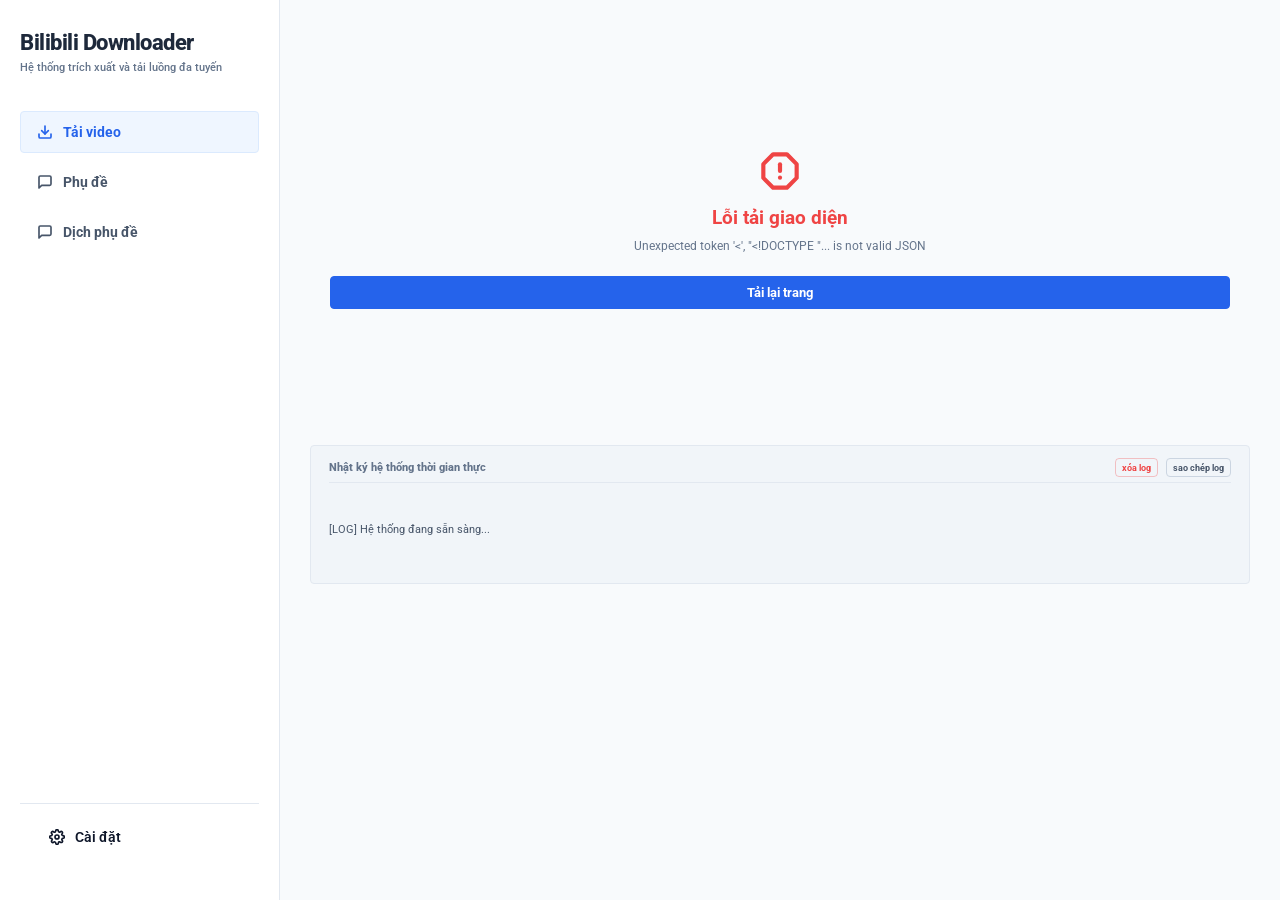
==== commit 6f33e0c9: "feat: implement translation module, subtitle language metadata, proxy bypass, path formatting, align" ====
--- a/static/index.html
+++ b/static/index.html
@@ -32,344 +32,132 @@
                     </svg>
                     Phụ đề
                 </button>
+                <button type="button" class="sidebar-nav-button" id="btn-mode-translate">
+                    <svg width="16" height="16" viewBox="0 0 24 24" fill="none" stroke="currentColor" stroke-width="2.5" stroke-linecap="round" stroke-linejoin="round" style="margin-right: 10px; min-width: 16px;">
+                        <path d="M21 15a2 2 0 0 1-2 2H7l-4 4V5a2 2 0 0 1 2-2h14a2 2 0 0 1 2 2z"></path>
+                    </svg>
+                    Dịch phụ đề
+                </button>
             </nav>
+            <div class="sidebar-footer" style="margin-top: auto; padding: 15px; border-top: 1px solid var(--panel-border);">
+                <button type="button" class="btn-settings-gear" id="btn-open-settings" title="Cài đặt" aria-label="Cài đặt">
+                    <svg width="16" height="16" viewBox="0 0 24 24" fill="none" stroke="currentColor" stroke-width="2.5" stroke-linecap="round" stroke-linejoin="round" style="margin-right: 10px; min-width: 16px;">
+                        <circle cx="12" cy="12" r="3"></circle>
+                        <path d="M19.4 15a1.65 1.65 0 0 0 .33 1.82l.06.06a2 2 0 1 1-2.83 2.83l-.06-.06a1.65 1.65 0 0 0-1.82-.33 1.65 1.65 0 0 0-1 1.51V21a2 2 0 0 1-4 0v-.09A1.65 1.65 0 0 0 9 19.4a1.65 1.65 0 0 0-1.82.33l-.06.06a2 2 0 1 1-2.83-2.83l.06-.06a1.65 1.65 0 0 0 .33-1.82 1.65 1.65 0 0 0-1.51-1H3a2 2 0 0 1 0-4h.09A1.65 1.65 0 0 0 4.6 9a1.65 1.65 0 0 0-.33-1.82l-.06-.06a2 2 0 1 1 2.83-2.83l.06.06a1.65 1.65 0 0 0 1.82.33H9a1.65 1.65 0 0 0 1-1.51V3a2 2 0 0 1 4 0v.09a1.65 1.65 0 0 0 1 1.51 1.65 1.65 0 0 0 1.82-.33l.06-.06a2 2 0 1 1 2.83 2.83l-.06.06a1.65 1.65 0 0 0-.33 1.82V9a1.65 1.65 0 0 0 1.51 1H21a2 2 0 0 1 0 4h-.09a1.65 1.65 0 0 0-1.51 1z"></path>
+                    </svg>
+                    Cài đặt
+                </button>
+            </div>
         </aside>
 
         <!-- MAIN CONTENT AREA -->
         <main class="main-content">
 
+            <!-- STARTUP LOADING / ERROR OVERLAYS -->
+            <div id="startup-loading" style="display: flex; flex-direction: column; align-items: center; justify-content: center; min-height: 400px; color: var(--text-muted); font-size: 0.85rem; font-weight: 600;">
+                <div class="loading-spinner" style="border: 3px solid #cbd5e1; border-top: 3px solid var(--primary); border-radius: 50%; width: 24px; height: 24px; animation: spin 1s linear infinite; margin-bottom: 12px;"></div>
+                <span>Đang tải các thành phần giao diện...</span>
+            </div>
+
+            <div id="startup-error" style="display: none; flex-direction: column; align-items: center; justify-content: center; min-height: 400px; padding: 20px; text-align: center;">
+                <svg width="40" height="40" viewBox="0 0 24 24" fill="none" stroke="#ef4444" stroke-width="2.5" stroke-linecap="round" stroke-linejoin="round" style="margin-bottom: 16px;">
+                    <polygon points="7.86 2 16.14 2 22 7.86 22 16.14 16.14 22 7.86 22 2 16.14 2 7.86 7.86 2"></polygon>
+                    <line x1="12" y1="8" x2="12" y2="12"></line>
+                    <line x1="12" y1="16" x2="12.01" y2="16"></line>
+                </svg>
+                <h3 style="color: #ef4444; margin-top: 0; margin-bottom: 8px;">Lỗi tải giao diện</h3>
+                <p id="startup-error-message" style="color: var(--text-muted); font-size: 0.78rem; max-width: 400px; margin-bottom: 20px; line-height: 1.5;"></p>
+                <button type="button" class="btn btn-solid-blue" id="btn-startup-retry" style="padding: 8px 16px;">Tải lại trang</button>
+            </div>
+
             <!-- APP GRID CONTENT -->
-            <div class="app-grid" id="downloader-view">
-                <div class="download-settings-strip">
-                    <!-- THƯ MỤC LƯU -->
-                    <div class="header-dir-group" style="display: flex; align-items: flex-start; gap: 8px;">
-                        <label style="font-size: 0.72rem; font-weight: 700; color: var(--text-muted); white-space: nowrap; margin-top: 7px; margin-bottom: 0;">Thư mục lưu:</label>
-                        <div class="input-group" style="display: flex; align-items: center; gap: 4px;">
-                            <input type="text" id="custom-output-dir" readonly
-                                style="width: 220px; font-size: 0.72rem; padding: 6px 10px; background: #f1f5f9;"
-                                placeholder="Chọn thư mục..." title="">
-                            <button type="button" class="btn-folder-select" id="btn-select-dir" title="Chọn thư mục từ hệ thống"
-                                style="padding: 5px 8px; margin-left: 0; display: flex; align-items: center; justify-content: center; height: 28px; width: 34px;">
-                                <svg width="18" height="18" viewBox="0 0 24 24" fill="none" stroke="currentColor"
-                                    stroke-width="2" stroke-linecap="round" stroke-linejoin="round">
-                                    <path d="M22 19a2 2 0 0 1-2 2H4a2 2 0 0 1-2-2V5a2 2 0 0 1 2-2h5l2 3h9a2 2 0 0 1 2 2z">
-                                    </path>
-                                </svg>
-                            </button>
-                        </div>
-                    </div>
-                    <!-- PROXY -->
-                    <div class="header-proxy-group" style="display: flex; align-items: flex-start; gap: 8px;">
-                        <label style="font-size: 0.72rem; font-weight: 700; color: var(--text-muted); white-space: nowrap; margin-top: 7px; margin-bottom: 0;">Proxy:</label>
-                        <div style="display: flex; flex-direction: column; align-items: flex-start;">
-                            <div class="input-group" style="display: flex; align-items: center; gap: 4px;">
-                                <input type="text" id="custom-proxy-file" readonly
-                                    style="width: 220px; font-size: 0.72rem; padding: 6px 10px; background: #f1f5f9;"
-                                    placeholder="Dùng proxy system mặc định" title="">
-                                <button type="button" class="btn-folder-select" id="btn-select-proxy" title="Chọn file proxy từ hệ thống"
-                                    style="padding: 5px 8px; margin-left: 0; display: flex; align-items: center; justify-content: center; height: 28px; width: 34px;">
-                                    <svg width="18" height="18" viewBox="0 0 24 24" fill="none" stroke="currentColor"
-                                        stroke-width="2.5" stroke-linecap="round" stroke-linejoin="round">
-                                        <path d="M14 2H6a2 2 0 0 0-2 2v16a2 2 0 0 0 2 2h12a2 2 0 0 0 2-2V8z"></path>
-                                        <polyline points="14 2 14 8 20 8"></polyline>
-                                        <line x1="16" y1="13" x2="8" y2="13"></line>
-                                        <line x1="16" y1="17" x2="8" y2="17"></line>
-                                        <polyline points="10 9 9 9 8 9"></polyline>
-                                    </svg>
-                                </button>
-                                <button type="button" class="btn-folder-select" id="btn-clear-proxy" title="Xóa proxy cá nhân"
-                                    style="padding: 5px 8px; margin-left: 0; display: flex; align-items: center; justify-content: center; height: 28px; width: 34px; color: #ef4444;">
-                                    <svg width="18" height="18" viewBox="0 0 24 24" fill="none" stroke="currentColor"
-                                        stroke-width="2.5" stroke-linecap="round" stroke-linejoin="round">
-                                        <line x1="18" y1="6" x2="6" y2="18"></line>
-                                        <line x1="6" y1="6" x2="18" y2="18"></line>
-                                    </svg>
-                                </button>
-                            </div>
-                            <span style="font-size: 0.56rem; color: var(--text-muted); margin-top: 3px; font-weight: 500; text-align: left; max-width: 250px; line-height: 1.25;">
-                                Định dạng: ip:port:username:password
-                            </span>
-                        </div>
+            <div class="app-grid" id="downloader-view" style="display: none;"></div>
+
+            <!-- SUBTITLE GRID CONTENT -->
+            <div class="app-grid" id="subtitle-view" style="display: none;"></div>
+
+            <!-- TRANSLATE GRID CONTENT -->
+            <div class="app-grid" id="translate-view" style="display: none;"></div>
+
+            <!-- BOTTOM PANEL: LIVE CONSOLE LOG (SHARED SYSTEM LOG FOOTER) -->
+            <div class="terminal-panel" id="shared-terminal-panel" style="position: relative; margin-top: 15px;">
+                <div class="terminal-header" style="display: flex; justify-content: space-between; align-items: center;">
+                    <span>Nhật ký hệ thống thời gian thực</span>
+                    <div style="display: flex; gap: 8px;">
+                        <button type="button" class="btn-small-folder" id="btn-clear-logs"
+                            style="color: #ef4444; border-color: rgba(239, 68, 68, 0.3); text-transform: lowercase;">xóa
+                            log</button>
+                        <button type="button" class="btn-small-folder" id="btn-copy-logs"
+                            style="color: #475569; border-color: #cbd5e1; text-transform: lowercase;">sao chép log</button>
                     </div>
                 </div>
+                <div class="terminal-body" id="terminal-body">
+                    <div class="terminal-line">[LOG] Hệ thống đang sẵn sàng...</div>
+                </div>
+                <button type="button" id="btn-scroll-bottom" class="btn-scroll-bottom" title="Cuộn xuống log mới nhất"
+                    style="display: none;">
+                    <svg width="18" height="18" viewBox="0 0 24 24" fill="none" stroke="currentColor" stroke-width="2.5"
+                        stroke-linecap="round" stroke-linejoin="round">
+                        <polyline points="6 9 12 15 18 9"></polyline>
+                    </svg>
+                </button>
+            </div>
 
-            <!-- LEFT PANEL: DOWNLOAD SETTINGS -->
-            <div class="panel">
-                <div class="panel-header">
-                    <span>1. Cấu hình lượt tải</span>
+        </main>
+    </div>
+
+    <!-- GLOBAL SETTINGS MODAL -->
+    <div id="global-settings-modal" style="display: none; position: fixed; z-index: 1100; left: 0; top: 0; width: 100%; height: 100%; overflow: auto; background-color: rgba(0,0,0,0.5); justify-content: center; align-items: center;">
+        <div style="background-color: #ffffff; padding: 0; border: 1px solid var(--panel-border); border-radius: var(--border-radius); width: 90%; max-width: 800px; box-shadow: var(--shadow-lg); display: flex; height: 500px; overflow: hidden;">
+            <!-- Left Navigation Pane -->
+            <div style="width: 200px; border-right: 1px solid var(--panel-border); background: #f8fafc; padding: 20px 10px; display: flex; flex-direction: column; gap: 8px;">
+                <h3 style="margin: 0 0 15px 10px; font-size: 0.95rem; font-weight: 700; color: var(--text-color);">Cài đặt</h3>
+                <button type="button" class="settings-nav-item active" data-tab="api-keys" style="text-align: left; background: none; border: none; padding: 8px 12px; font-size: 0.8rem; cursor: pointer; font-weight: 600; border-radius: var(--border-radius); width: 100%; color: var(--primary);">
+                    API key
+                </button>
+            </div>
+            <!-- Right Pane (Content) -->
+            <div id="settings-right-pane" style="flex: 1; display: flex; flex-direction: column; padding: 20px; background: #ffffff;">
+                <div style="display: flex; justify-content: space-between; align-items: center; border-bottom: 1px solid var(--panel-border); padding-bottom: 12px; margin-bottom: 15px;">
+                    <h4 style="margin: 0; font-size: 1rem; font-weight: 700;" id="settings-pane-title">Cấu hình API key</h4>
+                    <button type="button" class="btn-close-x" id="btn-close-settings-modal" title="Đóng" aria-label="Đóng" style="background: none; border: none; padding: 6px; cursor: pointer; color: var(--text-muted); display: flex; align-items: center; justify-content: center; border-radius: 50%; transition: background-color 0.2s ease;">
+                        <svg width="16" height="16" viewBox="0 0 24 24" fill="none" stroke="currentColor" stroke-width="2.5" stroke-linecap="round" stroke-linejoin="round">
+                            <line x1="18" y1="6" x2="6" y2="18"></line>
+                            <line x1="6" y1="6" x2="18" y2="18"></line>
+                        </svg>
+                    </button>
                 </div>
+                <!-- Right Pane body -->
+                <div id="settings-pane-body" style="flex: 1; overflow-y: auto; display: flex; flex-direction: column; gap: 20px;">
+                    <!-- Dynamic provider list will be injected here -->
+                </div>
+            </div>
+        </div>
+    </div>
 
-                <div class="form-group">
-                    <label for="url">Đường dẫn URL Bilibili</label>
-                    <input type="text" id="url" required
-                        placeholder="Dán link video (BV...) hoặc link trang cá nhân (Space)...">
-                </div>
-
-                <button type="button" class="btn btn-outline-blue" id="btn-analyze" style="margin-bottom: 20px;">Tìm
-                    kiếm</button>
-
-                <!-- LỊCH SỬ TÌM KIẾM -->
-                <div class="form-group" id="history-section" style="margin-bottom: 20px;">
-                    <div class="panel-header" style="font-size: 0.72rem; border-bottom: none; padding-bottom: 5px; display: flex; justify-content: space-between; align-items: center; margin-bottom: 10px;">
-                        <span>Lịch sử tìm kiếm</span>
-                        <button type="button" class="btn-small-clear" id="btn-clear-history" style="color: #ef4444; border: none; background: none; font-size: 0.65rem; cursor: pointer; text-transform: lowercase; font-weight: 700;">xóa hết</button>
-                    </div>
-                    <div id="history-list" style="display: flex; flex-direction: column; gap: 6px; max-height: 150px; overflow-y: auto; padding-right: 4px;"></div>
-                </div>
-
-                <!-- KẾT QUẢ PHÂN TÍCH (Chỉ hiện khi phân tích thành công) -->
-                <div class="analysis-box" id="analysis-box">
-                    <div class="panel-header" id="analysis-title"
-                        style="margin-bottom: 10px; color: var(--primary); font-size: 0.78rem; border-bottom: none; padding-bottom: 0;">
-                        Thông tin phân tích
-                    </div>
-                    <div class="analysis-summary" id="analysis-summary"></div>
-
-                    <!-- Cho Video Đơn lẻ -->
-                    <div class="form-group" id="quality-selector-group" style="display: none;">
-                        <label for="quality-select">Chọn chất lượng video muốn tải</label>
-                        <select id="quality-select"></select>
-                    </div>
-
-                    <!-- Cho Space/Profile -->
-                    <div id="space-pages-group" style="display: none;">
-                        <div class="flex-row">
-                            <div class="form-group">
-                                <label for="page-start">Từ trang</label>
-                                <input type="number" id="page-start" min="1" value="1">
-                            </div>
-                            <div class="form-group">
-                                <label for="page-end">Đến trang</label>
-                                <input type="number" id="page-end" min="1" value="1">
-                            </div>
-                        </div>
-                        <div class="form-group" style="margin-top: 8px;">
-                            <label for="max-videos">Số lượng video muốn tải (tùy chọn)</label>
-                            <input type="number" id="max-videos" min="1"
-                                placeholder="Ví dụ: 10 (để trống để tải hết trang)">
-                        </div>
-                    </div>
-
-                    <button type="button" class="btn btn-solid-blue" id="btn-download">Tải xuống</button>
+    <!-- QUICK PROVIDER KEY ENTRY MODAL -->
+    <div id="quick-key-modal" style="display: none; position: fixed; z-index: 1200; left: 0; top: 0; width: 100%; height: 100%; overflow: auto; background-color: rgba(0,0,0,0.5); justify-content: center; align-items: center;">
+        <div style="background-color: #ffffff; padding: 20px; border: 1px solid var(--panel-border); border-radius: var(--border-radius); width: 90%; max-width: 450px; box-shadow: var(--shadow-lg); display: flex; flex-direction: column;">
+            <h3 style="margin: 0 0 15px 0; font-size: 1rem; font-weight: 700;" id="quick-key-title">Cấu hình API key</h3>
+            
+            <div class="form-group" style="margin-bottom: 15px;">
+                <label for="quick-key-input" id="quick-key-label" style="font-size: 0.75rem; margin-bottom: 5px; display: block;">API key</label>
+                <input type="password" id="quick-key-input" placeholder="Nhập khoá API..." style="width: 100%; font-size: 0.78rem; padding: 8px;">
+                <div style="display: flex; align-items: center; justify-content: space-between; margin-top: 8px;">
+                    <label style="display: flex; align-items: center; gap: 4px; font-weight: normal; cursor: pointer; font-size: 0.72rem; margin-bottom: 0;">
+                        <input type="checkbox" id="quick-key-persist" style="cursor: pointer;">
+                        Ghi nhớ lâu dài (OS Secret Service)
+                    </label>
                 </div>
             </div>
 
-            <!-- RIGHT PANEL: DOWNLOAD QUEUE -->
-            <div class="panel">
-                <div class="panel-header" style="display: flex; justify-content: space-between; align-items: center;">
-                    <span>2. Hàng chờ tải (Queue)</span>
-                    <button type="button" class="btn-small-folder" id="btn-clear-queue"
-                        style="color: #64748b; border-color: #cbd5e1; text-transform: lowercase;">xóa hàng chờ</button>
-                </div>
-                <div class="queue-stats-bar"
-                    style="display: flex; justify-content: space-between; align-items: center; margin-bottom: 15px; font-size: 0.72rem; font-weight: 700; border-bottom: 1px dashed var(--panel-border); padding-bottom: 8px;">
-                    <div style="display: flex; gap: 12px;">
-                        <span style="color: #6b7280;">waiting: <span id="stat-waiting"
-                                style="color: #6b7280;">0</span></span>
-                        <span style="color: #ca8a04;">running: <span id="stat-running"
-                                style="color: #ca8a04;">0</span></span>
-                        <span style="color: #16a34a;">done: <span id="stat-done" style="color: #16a34a;">0</span></span>
-                        <span style="color: #dc2626;">error: <span id="stat-error"
-                                style="color: #dc2626;">0</span></span>
-                    </div>
-                    <span id="queue-total-time" style="color: #000000;">0s</span>
-                </div>
-                <div class="task-list" id="tasks-container">
-                    <div style="text-align: center; color: var(--text-muted); font-size: 0.78rem; padding-top: 40px;"
-                        id="queue-empty-msg">
-                        Hàng chờ trống. Vui lòng thêm video để bắt đầu.
-                    </div>
-                </div>
+            <div style="display: flex; gap: 10px; justify-content: flex-end; border-top: 1px solid var(--panel-border); padding-top: 15px; margin-top: 10px;">
+                <button type="button" class="btn btn-outline-blue" id="btn-quick-key-cancel" style="padding: 6px 12px; font-size: 0.75rem;">Hủy</button>
+                <button type="button" class="btn btn-solid-blue" id="btn-quick-key-save" style="padding: 6px 12px; font-size: 0.75rem;">Lưu khoá</button>
             </div>
+        </div>
+    </div>
 
-        </div>
-
-        <!-- SUBTITLE GRID CONTENT -->
-        <div class="app-grid" id="subtitle-view" style="display: none;">
-
-            <!-- LEFT PANEL: SUBTITLE CONFIG -->
-            <div class="panel">
-                <div class="panel-header">
-                    <span>1. Cấu hình phụ đề</span>
-                </div>
-
-                <div class="form-group">
-                    <label for="subtitle-video-path">Đường dẫn tệp video</label>
-                    <div style="display: flex; align-items: center;">
-                        <input type="text" id="subtitle-video-path" readonly
-                            style="flex: 1; background: #f1f5f9;"
-                            placeholder="Chọn file video từ hệ thống...">
-                        <button type="button" class="btn-folder-select" id="btn-subtitle-select-video" title="Chọn file video từ hệ thống">
-                            <svg width="18" height="18" viewBox="0 0 24 24" fill="none" stroke="currentColor"
-                                stroke-width="2.5" stroke-linecap="round" stroke-linejoin="round">
-                                <path d="M23 19a2 2 0 0 1-2 2H3a2 2 0 0 1-2-2V8a2 2 0 0 1 2-2h4l2 3h10a2 2 0 0 1 2 2z"></path>
-                            </svg>
-                        </button>
-                    </div>
-                </div>
-
-                <div class="form-group">
-                    <label for="subtitle-method">Phương thức tạo phụ đề</label>
-                    <select id="subtitle-method">
-                        <option value="whisper" selected>Whisper - nhận diện giọng nói</option>
-                        <option value="ocr" disabled>OCR - đọc chữ trên video (sắp có)</option>
-                    </select>
-                </div>
-
-                <div class="form-group">
-                    <label for="subtitle-model">Mô hình Whisper</label>
-                    <select id="subtitle-model">
-                        <option value="tiny">tiny</option>
-                        <option value="base" selected>base</option>
-                        <option value="small">small</option>
-                        <option value="medium">medium</option>
-                    </select>
-                </div>
-
-                <div class="form-group">
-                    <label for="subtitle-language">Ngôn ngữ</label>
-                    <select id="subtitle-language">
-                        <option value="" selected>Tự động nhận dạng</option>
-                        <option value="vi">Tiếng Việt</option>
-                        <option value="en">Tiếng Anh</option>
-                        <option value="zh">Tiếng Trung</option>
-                        <option value="ja">Tiếng Nhật</option>
-                        <option value="ko">Tiếng Hàn</option>
-                        <option value="es">Tiếng Tây Ban Nha</option>
-                        <option value="fr">Tiếng Pháp</option>
-                        <option value="de">Tiếng Đức</option>
-                    </select>
-                </div>
-
-                <div style="display: flex; gap: 10px; margin-top: 20px; margin-bottom: 20px;">
-                    <button type="button" class="btn btn-solid-blue" id="btn-subtitle-generate" style="flex: 1;">Tạo phụ đề bằng Whisper</button>
-                </div>
-
-                <details style="margin-top: 20px; border: 1px solid var(--panel-border); border-radius: var(--border-radius); padding: 12px 14px; background-color: #fafafa;">
-                    <summary style="font-size: 0.78rem; font-weight: 700; color: var(--text-muted); cursor: pointer; outline: none; user-select: none;">
-                        Nạp file phụ đề SRT có sẵn...
-                    </summary>
-                    <div style="margin-top: 12px; display: flex; flex-direction: column; gap: 8px;">
-                        <span style="font-size: 0.65rem; color: var(--text-muted); line-height: 1.35; margin-bottom: 5px;">
-                            * Chỉ dành cho trường hợp bạn đã có sẵn tệp phụ đề .srt và muốn nạp vào bảng để xem, biên tập hoặc xuất ra. Không bắt buộc khi dùng Whisper tạo phụ đề tự động.
-                        </span>
-
-                        <!-- File selection (Primary) -->
-                        <div style="display: flex; align-items: center; gap: 4px;">
-                            <input type="text" id="subtitle-srt-file-display" readonly
-                                style="flex: 1; font-size: 0.72rem; padding: 6px 10px; background: #f1f5f9; border: 1px solid var(--input-border); border-radius: var(--border-radius);"
-                                placeholder="Chọn file phụ đề SRT...">
-                            <button type="button" class="btn-folder-select" id="btn-subtitle-import-srt-file" title="Chọn file SRT"
-                                style="padding: 5px 8px; display: flex; align-items: center; justify-content: center; height: 28px; width: 34px; border: 1px solid var(--input-border); border-radius: var(--border-radius); cursor: pointer; background: var(--bg-card);">
-                                <svg width="18" height="18" viewBox="0 0 24 24" fill="none" stroke="currentColor"
-                                    stroke-width="2.5" stroke-linecap="round" stroke-linejoin="round">
-                                    <path d="M23 19a2 2 0 0 1-2 2H3a2 2 0 0 1-2-2V8a2 2 0 0 1 2-2h4l2 3h10a2 2 0 0 1 2 2z"></path>
-                                </svg>
-                            </button>
-                        </div>
-
-                        <!-- Manual Paste (Secondary) -->
-                        <details style="margin-top: 10px; border: 1px dashed var(--panel-border); border-radius: var(--border-radius); padding: 8px 10px; background-color: #ffffff;">
-                            <summary style="font-size: 0.72rem; font-weight: 600; color: var(--text-muted); cursor: pointer; outline: none; user-select: none;">
-                                Hoặc dán nội dung SRT thủ công
-                            </summary>
-                            <div style="margin-top: 8px; display: flex; flex-direction: column; gap: 8px;">
-                                <textarea id="subtitle-srt-input" rows="5" placeholder="Dán nội dung tệp SRT vào đây..." style="width: 100%; font-size: 0.75rem; padding: 10px; border: 1px solid var(--input-border); border-radius: var(--border-radius); background-color: var(--input-bg); resize: vertical;"></textarea>
-                                <button type="button" class="btn btn-outline-blue" id="btn-subtitle-parse-srt" style="width: 100%; margin-top: 5px;">Nạp SRT vào bảng</button>
-                            </div>
-                        </details>
-                    </div>
-                </details>
-            </div>
-
-            <!-- RIGHT PANEL: SUBTITLE EDITOR -->
-            <div class="panel" style="display: flex; flex-direction: column; min-height: 550px;">
-                <div class="panel-header" style="display: flex; justify-content: space-between; align-items: center;">
-                    <span>2. Xem & Biên tập phụ đề</span>
-                    <span id="subtitle-status" style="font-size: 0.72rem; color: var(--text-muted); font-weight: 700;">Trạng thái: Chờ</span>
-                </div>
-
-                <!-- Subtitle control buttons -->
-                <div class="subtitle-toolbar">
-                    <div class="subtitle-toolbar-group">
-                        <div class="tooltip-container">
-                            <span class="help-icon" tabindex="0" aria-label="Hướng dẫn gộp dòng" data-tooltip="Gộp = chọn từ 2 dòng phụ đề liên tiếp để gộp; nếu khoảng cách lớn UI sẽ hỏi xác nhận.">?</span>
-                            <button type="button" class="btn-text-only" id="btn-subtitle-merge" disabled style="margin-left: 4px;">Gộp</button>
-                        </div>
-                        <span class="subtitle-separator">|</span>
-                        <div class="tooltip-container">
-                            <button type="button" class="btn-text-only" id="btn-subtitle-split" disabled style="margin-right: 4px;">Tách</button>
-                            <span class="help-icon" tabindex="0" aria-label="Hướng dẫn tách dòng" data-tooltip="Tách = chọn đúng 1 dòng, nhập thời điểm tách và nội dung 2 phần.">?</span>
-                        </div>
-                    </div>
-                    <div class="subtitle-toolbar-export" style="display: flex; align-items: center; gap: 8px;">
-                        <button type="button" class="btn btn-solid-blue btn-sm" id="btn-subtitle-export" disabled>Xuất file SRT</button>
-                        <button type="button" class="btn-folder-select" id="btn-subtitle-open-srt-location" title="Mở vị trí file SRT sau khi xuất" disabled style="padding: 5px 8px; justify-content: center; align-items: center; height: 30px; width: 34px; margin-left: 0;">
-                            <svg width="18" height="18" viewBox="0 0 24 24" fill="none" stroke="currentColor" stroke-width="2.5" stroke-linecap="round" stroke-linejoin="round">
-                                <path d="M18 13v6a2 2 0 0 1-2 2H5a2 2 0 0 1-2-2V8a2 2 0 0 1 2-2h6"></path>
-                                <polyline points="15 3 21 3 21 9"></polyline>
-                                <line x1="10" y1="14" x2="21" y2="3"></line>
-                            </svg>
-                        </button>
-                    </div>
-                </div>
-
-                <!-- Subtitle table container -->
-                <div style="flex: 1; border: 1px solid var(--panel-border); border-radius: var(--border-radius); overflow: auto; max-height: 400px; position: relative; background: #fafafa;">
-                    <table class="subtitle-table" style="width: 100%; border-collapse: collapse; text-align: left; font-size: 0.78rem;">
-                        <thead style="background: #f1f5f9; position: sticky; top: 0; z-index: 1; border-bottom: 1px solid var(--panel-border);">
-                            <tr>
-                                <th style="padding: 8px; width: 40px; text-align: center;"><input type="checkbox" id="subtitle-select-all" style="cursor: pointer;"></th>
-                                <th style="padding: 8px; width: 50px;">#</th>
-                                <th style="padding: 8px; width: 100px;">Bắt đầu</th>
-                                <th style="padding: 8px; width: 100px;">Kết thúc</th>
-                                <th style="padding: 8px; width: 80px;">Khoảng cách</th>
-                                <th style="padding: 8px;">Nội dung</th>
-                                <th style="padding: 8px; width: 80px; text-align: center;">Thao tác</th>
-                            </tr>
-                        </thead>
-                        <tbody id="subtitle-table-body">
-                            <!-- Rows dynamically populated -->
-                        </tbody>
-                    </table>
-
-                    <!-- Empty state -->
-                    <div id="subtitle-empty-state" style="text-align: center; color: var(--text-muted); font-size: 0.78rem; padding: 60px 20px;">
-                        Chưa có phụ đề. Hãy chọn video và tạo phụ đề bằng Whisper (hoặc nạp file SRT từ bên ngoài).
-                    </div>
-                </div>
-            </div>
-
-        </div>
-
-        <!-- BOTTOM PANEL: LIVE CONSOLE LOG -->
-        <div class="terminal-panel" style="position: relative;">
-            <div class="terminal-header" style="display: flex; justify-content: space-between; align-items: center;">
-                <span>Nhật ký hệ thống thời gian thực</span>
-                <div style="display: flex; gap: 8px;">
-                    <button type="button" class="btn-small-folder" id="btn-clear-logs"
-                        style="color: #ef4444; border-color: rgba(239, 68, 68, 0.3); text-transform: lowercase;">xóa
-                        log</button>
-                    <button type="button" class="btn-small-folder" id="btn-copy-logs"
-                        style="color: #475569; border-color: #cbd5e1; text-transform: lowercase;">sao chép log</button>
-                </div>
-            </div>
-            <div class="terminal-body" id="terminal-body">
-                <div class="terminal-line">[LOG] Hệ thống đang sẵn sàng...</div>
-            </div>
-            <button type="button" id="btn-scroll-bottom" class="btn-scroll-bottom" title="Cuộn xuống log mới nhất"
-                style="display: none;">
-                <svg width="18" height="18" viewBox="0 0 24 24" fill="none" stroke="currentColor" stroke-width="2.5"
-                    stroke-linecap="round" stroke-linejoin="round">
-                    <polyline points="6 9 12 15 18 9"></polyline>
-                </svg>
-            </button>
-        </div>
-
-    </main>
-</div>
-
-    <script src="/static/js/app.js?v=1"></script>
+    <script type="module" src="/static/js/bootstrap.js?v=2"></script>
 </body>
-
 </html>
--- a/static/css/style.css
+++ b/static/css/style.css
@@ -389,6 +389,56 @@
     overflow: hidden;
     text-overflow: ellipsis;
     color: #0f172a;
+}
+
+.display-url {
+    font-size: 0.78rem;
+    font-weight: 700;
+    color: #0f172a;
+    width: 0;
+    min-width: 0;
+    flex: 1;
+    white-space: normal;
+    overflow-wrap: anywhere;
+    word-break: break-all;
+}
+.display-url a {
+    color: var(--primary);
+    text-decoration: underline;
+}
+.display-url a:hover {
+    color: #1d4ed8;
+}
+
+.queue-display-url {
+    display: block;
+    width: 100%;
+    min-width: 0;
+    white-space: normal;
+    overflow-wrap: anywhere;
+    word-break: break-all;
+    font-size: 0.78rem;
+    font-weight: 700;
+    color: #0f172a;
+}
+.queue-display-url a {
+    display: block;
+    width: 100%;
+    color: var(--primary);
+    text-decoration: underline;
+}
+.queue-display-url a:hover {
+    color: #1d4ed8;
+}
+
+.history-item .display-url {
+    color: var(--text-muted);
+    font-size: 0.7rem;
+    font-weight: 600;
+    margin-right: 10px;
+}
+.history-item:hover .display-url {
+    color: var(--text-color);
 }
 
 .status-badge {
@@ -791,3 +841,341 @@
     margin: 0 4px;
     user-select: none;
 }
+
+/* SUBTITLE QUEUE EXTRA STYLES */
+#subtitle-queue-panel .subtitle-queue-row-done {
+    background-color: #f0fdf4;
+}
+#subtitle-queue-panel .subtitle-queue-row-error {
+    background-color: #fef2f2;
+}
+#subtitle-select-filter {
+    cursor: pointer;
+}
+
+@keyframes spin {
+    0% { transform: rotate(0deg); }
+    100% { transform: rotate(360deg); }
+}
+
+/* SHARED QUEUE STYLES */
+.shared-queue-container {
+    width: 100%;
+}
+.shared-queue-stats-bar {
+    display: flex;
+    justify-content: space-between;
+    align-items: center;
+    margin-bottom: 12px;
+    font-size: 0.78rem;
+    font-weight: 600;
+    border-bottom: 1px dashed var(--panel-border);
+    padding-bottom: 8px;
+}
+.shared-queue-stats-left {
+    display: flex;
+    gap: 16px; /* Explicit visual gap between counters */
+    flex-wrap: wrap;
+}
+.shared-queue-stat-waiting { color: #6b7280; }
+.shared-queue-stat-running { color: #ca8a04; }
+.shared-queue-stat-done { color: #16a34a; }
+.shared-queue-stat-error { color: #dc2626; }
+
+.shared-queue-stats-right {
+    display: flex;
+    gap: 16px; /* Explicit visual gap between elements */
+    align-items: center;
+}
+.shared-queue-summary-text {
+    font-weight: 600;
+}
+.shared-queue-summary-text.tone-error { color: #dc2626; }
+.shared-queue-summary-text.tone-success { color: #16a34a; }
+.shared-queue-summary-text.tone-loading { color: #ca8a04; }
+.shared-queue-summary-text.tone-info { color: var(--text-muted); }
+.shared-queue-elapsed-time {
+    color: #000000;
+    font-weight: 700;
+}
+
+.shared-queue-toolbar-bar {
+    display: flex;
+    justify-content: flex-start;
+    align-items: center;
+    flex-wrap: wrap;
+    gap: 12px;
+    margin-bottom: 12px;
+}
+.shared-queue-filter-group {
+    display: flex;
+    align-items: center;
+    gap: 6px;
+}
+.shared-queue-select-filter {
+    padding: 4px 8px;
+    font-size: 0.72rem;
+    border-radius: var(--border-radius);
+    border: 1px solid var(--input-border);
+    cursor: pointer;
+}
+.shared-queue-bulk-group {
+    display: flex;
+    gap: 8px;
+}
+/* Borderless, transparent, compact icon-only bulk action buttons */
+.shared-queue-btn-bulk-icon {
+    display: inline-flex;
+    align-items: center;
+    justify-content: center;
+    width: 28px;
+    height: 28px;
+    border: none;
+    background: transparent;
+    border-radius: var(--border-radius);
+    cursor: pointer;
+    padding: 0;
+    transition: background-color 0.2s, color 0.2s;
+    outline: none;
+}
+.shared-queue-btn-bulk-icon:focus-visible {
+    outline: 2px solid var(--primary-color);
+    outline-offset: 1px;
+}
+.shared-queue-btn-bulk-icon:disabled {
+    opacity: 0.4;
+    cursor: not-allowed;
+    background: transparent !important;
+    color: var(--text-muted) !important;
+}
+/* Semantic Colors on hover */
+.shared-queue-btn-bulk-icon.action-save {
+    color: #16a34a;
+}
+.shared-queue-btn-bulk-icon.action-save:hover:not(:disabled) {
+    background-color: rgba(22, 163, 74, 0.1);
+}
+.shared-queue-btn-bulk-icon.action-cancel {
+    color: #dc2626;
+}
+.shared-queue-btn-bulk-icon.action-cancel:hover:not(:disabled) {
+    background-color: rgba(220, 38, 38, 0.1);
+}
+.shared-queue-btn-bulk-icon.action-retry {
+    color: var(--primary-color);
+}
+.shared-queue-btn-bulk-icon.action-retry:hover:not(:disabled) {
+    background-color: rgba(37, 99, 235, 0.1);
+}
+.shared-queue-btn-bulk-icon.action-unknown {
+    color: var(--text-muted);
+}
+.shared-queue-btn-bulk-icon.action-unknown:hover:not(:disabled) {
+    background-color: rgba(107, 114, 128, 0.1);
+}
+
+.shared-queue-table-container {
+    border: 1px solid var(--panel-border);
+    border-radius: var(--border-radius);
+    overflow: auto;
+    max-height: 400px;
+    position: relative;
+    background: #fafafa;
+}
+.shared-queue-table {
+    width: 100%;
+    border-collapse: collapse;
+    text-align: left;
+    font-size: 0.78rem;
+}
+.shared-queue-table thead {
+    background: #f1f5f9;
+    position: sticky;
+    top: 0;
+    z-index: 1;
+    border-bottom: 1px solid var(--panel-border);
+}
+.shared-queue-table th {
+    padding: 8px;
+}
+.shared-queue-td-check {
+    padding: 8px;
+    text-align: center;
+    width: 40px;
+}
+.shared-queue-th-select {
+    padding: 8px;
+    width: 40px;
+    text-align: center;
+}
+.shared-queue-select-all, .shared-queue-row-checkbox {
+    cursor: pointer;
+}
+.shared-queue-table td {
+    padding: 8px;
+    border-bottom: 1px solid var(--panel-border);
+}
+.shared-queue-table tbody tr:hover {
+    background-color: #f8fafc;
+}
+.shared-queue-row-status-done {
+    background-color: #f0fdf4;
+}
+.shared-queue-row-status-error {
+    background-color: #fef2f2;
+}
+.shared-queue-empty-state {
+    text-align: center;
+    color: var(--text-muted);
+    font-size: 0.78rem;
+    padding: 60px 20px;
+}
+
+/* TRANSLATION LIST AND BADGES */
+.translate-file-list {
+    max-height: 120px;
+    overflow-y: auto;
+    border: 1px solid var(--panel-border);
+    border-radius: var(--border-radius);
+    padding: 8px;
+    margin-top: 5px;
+    font-size: 0.72rem;
+    background: #ffffff;
+}
+
+.translate-file-item {
+    padding: 4px 6px;
+    white-space: nowrap;
+    text-overflow: ellipsis;
+    overflow: hidden;
+    border-bottom: 1px solid #f1f5f9;
+}
+
+.translate-file-item:last-child {
+    border-bottom: none;
+}
+
+/* TRANSLATION MODAL AND COMPARE STYLES */
+.translate-modal-table {
+    width: 100%;
+}
+.translate-modal-table th {
+    padding: 8px;
+    font-weight: 700;
+    color: var(--text-muted);
+}
+.translate-modal-table td {
+    border-bottom: 1px solid var(--panel-border);
+}
+.translate-orig-textarea, .translate-trans-textarea {
+    width: 100%;
+    min-height: 60px;
+    height: 60px;
+    padding: 6px 8px;
+    font-size: 0.78rem;
+    font-family: inherit;
+    border: 1px solid var(--input-border);
+    border-radius: var(--border-radius);
+    resize: vertical;
+    outline: none;
+    box-sizing: border-box;
+}
+.translate-orig-textarea {
+    background-color: #f8fafc;
+    color: #475569;
+    cursor: not-allowed;
+}
+.translate-trans-textarea {
+    background-color: #ffffff;
+    color: #0f172a;
+    border-color: #cbd5e1;
+    transition: border-color 0.15s ease-in-out;
+}
+.translate-trans-textarea:focus {
+    border-color: var(--primary);
+    box-shadow: 0 0 0 1px var(--primary);
+}
+@media (max-width: 768px) {
+    .translate-modal-table thead {
+        display: none;
+    }
+    .translate-modal-table tr {
+        display: flex;
+        flex-direction: column;
+        padding: 10px 0;
+        border-bottom: 1px solid var(--panel-border);
+    }
+    .translate-modal-table td {
+        border-bottom: none;
+        width: 100% !important;
+        padding: 4px 8px !important;
+    }
+}
+
+/* Compact Borderless Row Action Buttons */
+.btn-row-action {
+    background: transparent;
+    border: none;
+    padding: 6px;
+    margin: 0 4px;
+    cursor: pointer;
+    color: var(--text-color);
+    display: inline-flex;
+    align-items: center;
+    justify-content: center;
+    border-radius: var(--border-radius);
+    transition: background-color 0.15s ease, color 0.15s ease;
+    width: 28px;
+    height: 28px;
+}
+
+.btn-row-action:hover:not(:disabled) {
+    background-color: #f1f5f9;
+    color: var(--primary);
+}
+
+.btn-row-action:disabled {
+    opacity: 0.35;
+    cursor: not-allowed;
+}
+
+.btn-row-action svg {
+    pointer-events: none;
+}
+
+.btn-settings-gear {
+    display: flex;
+    align-items: center;
+    width: 100%;
+    padding: 10px 14px;
+    background: none;
+    border: none;
+    border-radius: var(--border-radius);
+    color: var(--text-color);
+    font-size: 0.85rem;
+    font-weight: 600;
+    cursor: pointer;
+    transition: all 0.2s ease;
+    text-align: left;
+}
+
+.btn-settings-gear:hover {
+    background-color: var(--bg-hover);
+    color: var(--primary);
+}
+
+.settings-nav-item {
+    transition: all 0.2s ease;
+}
+
+.settings-nav-item:hover:not(.active) {
+    background-color: #e2e8f0;
+    color: var(--text-color);
+}
+
+.btn-close-x:hover {
+    background-color: var(--bg-hover);
+    color: var(--text-color);
+}
+
+
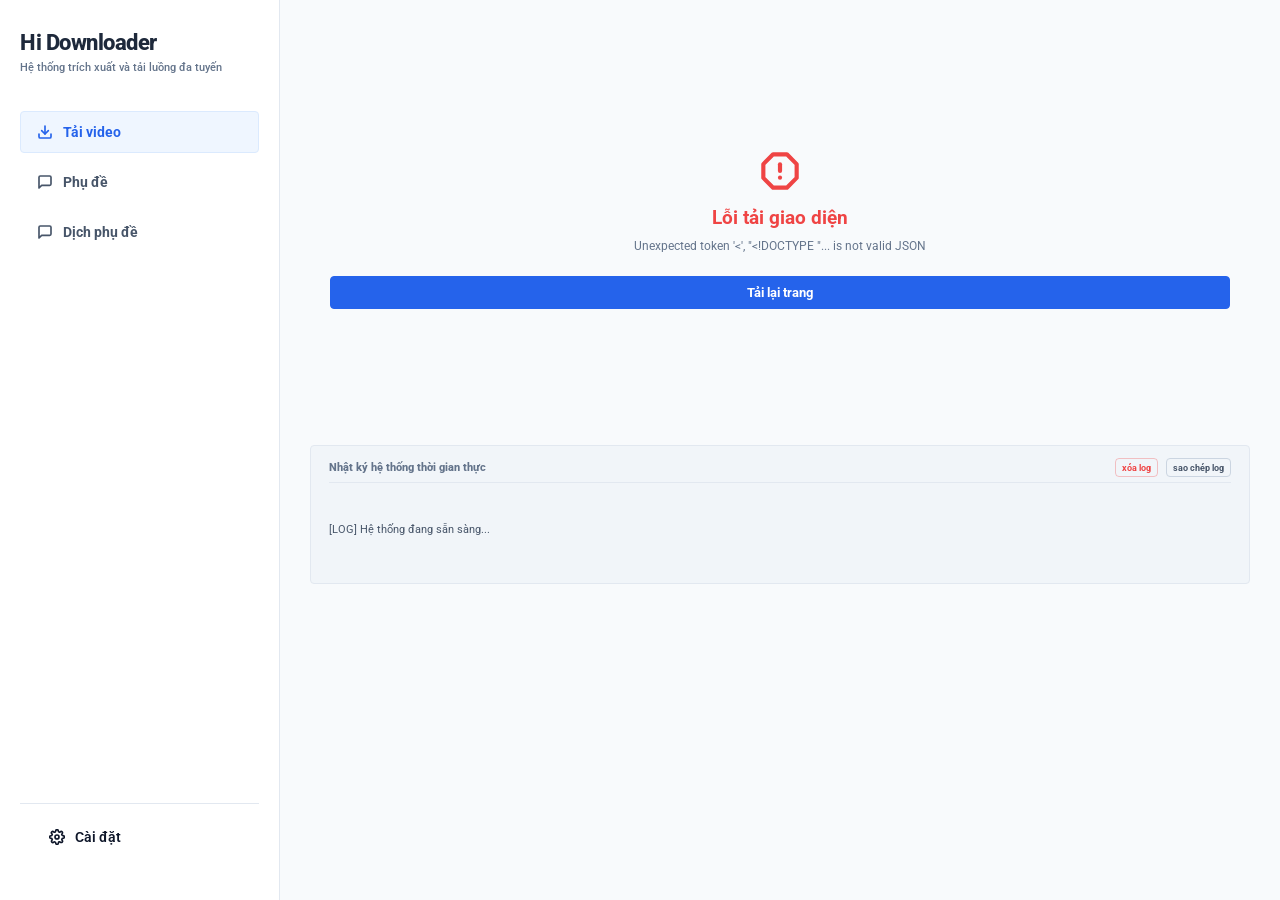
==== commit ac1def75: "feat: cicd build app" ====
--- a/static/index.html
+++ b/static/index.html
@@ -4,7 +4,7 @@
 <head>
     <meta charset="UTF-8">
     <meta name="viewport" content="width=device-width, initial-scale=1.0">
-    <title>Bilibili 4K Downloader</title>
+    <title>Hi Downloader</title>
 
     <link rel="stylesheet" href="/static/css/style.css?v=1">
 </head>
@@ -14,7 +14,7 @@
         <!-- SIDEBAR -->
         <aside class="sidebar">
             <div class="sidebar-brand">
-                <h1>Bilibili Downloader</h1>
+                <h1>Hi Downloader</h1>
                 <div class="sub">Hệ thống trích xuất và tải luồng đa tuyến</div>
             </div>
             <nav class="sidebar-nav">
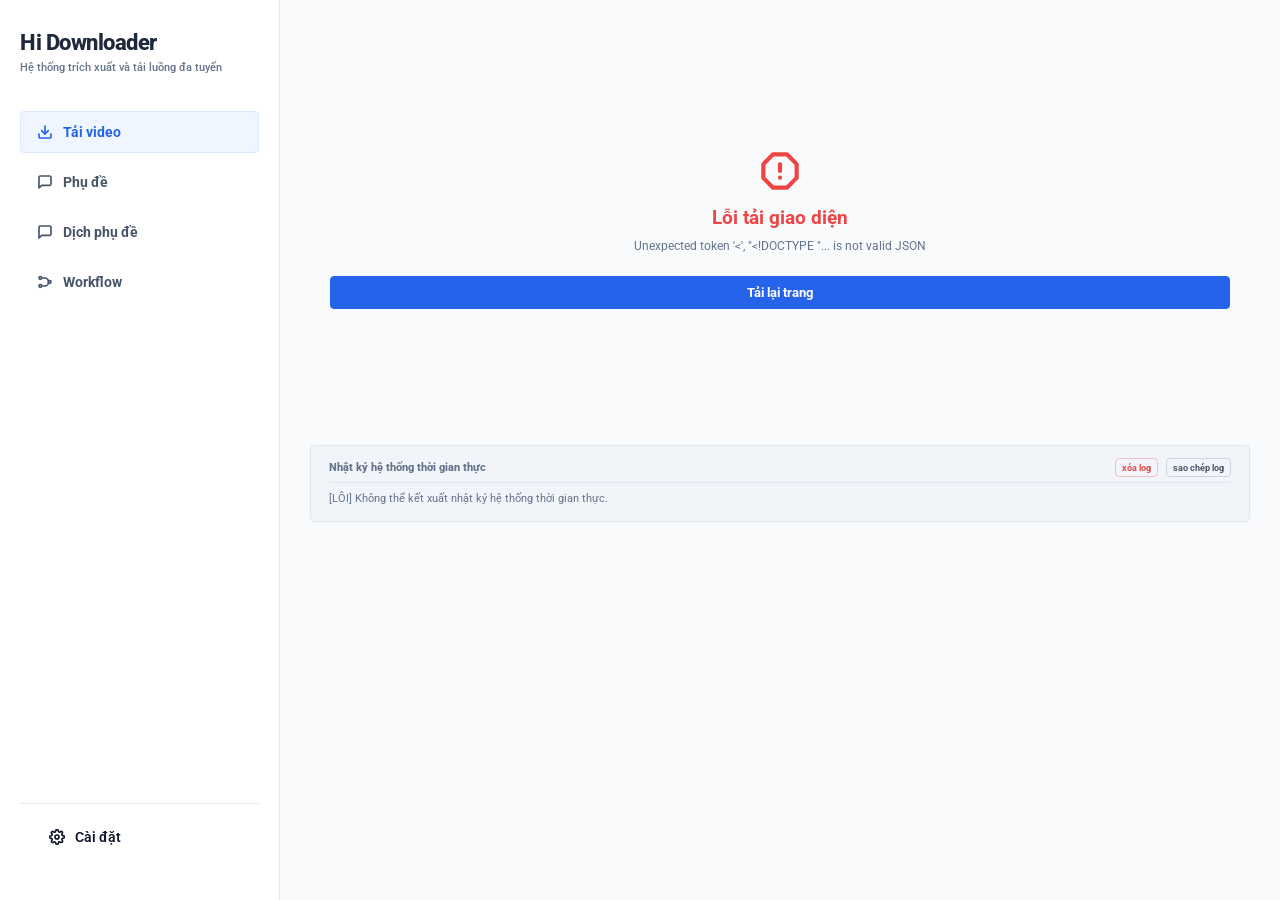
==== commit 90543250: "feat: workflow" ====
--- a/static/index.html
+++ b/static/index.html
@@ -6,7 +6,11 @@
     <meta name="viewport" content="width=device-width, initial-scale=1.0">
     <title>Hi Downloader</title>
 
-    <link rel="stylesheet" href="/static/css/style.css?v=1">
+    <link rel="stylesheet" href="/static/css/style.css?v=6">
+
+
+
+
 </head>
 
 <body>
@@ -37,6 +41,12 @@
                         <path d="M21 15a2 2 0 0 1-2 2H7l-4 4V5a2 2 0 0 1 2-2h14a2 2 0 0 1 2 2z"></path>
                     </svg>
                     Dịch phụ đề
+                </button>
+                <button type="button" class="sidebar-nav-button" id="btn-mode-workflow">
+                    <svg width="16" height="16" viewBox="0 0 24 24" fill="none" stroke="currentColor" stroke-width="2.5" stroke-linecap="round" stroke-linejoin="round" style="margin-right: 10px; min-width: 16px;">
+                        <circle cx="5" cy="6" r="2"></circle><circle cx="19" cy="12" r="2"></circle><circle cx="5" cy="18" r="2"></circle><path d="M7 6h5a5 5 0 0 1 5 5"></path><path d="M7 18h5a5 5 0 0 0 5-5"></path>
+                    </svg>
+                    Workflow
                 </button>
             </nav>
             <div class="sidebar-footer" style="margin-top: auto; padding: 15px; border-top: 1px solid var(--panel-border);">
@@ -78,6 +88,8 @@
 
             <!-- TRANSLATE GRID CONTENT -->
             <div class="app-grid" id="translate-view" style="display: none;"></div>
+
+            <div class="app-grid workflow-grid" id="workflow-view" style="display: none;"></div>
 
             <!-- BOTTOM PANEL: LIVE CONSOLE LOG (SHARED SYSTEM LOG FOOTER) -->
             <div class="terminal-panel" id="shared-terminal-panel" style="position: relative; margin-top: 15px;">
@@ -158,6 +170,10 @@
         </div>
     </div>
 
-    <script type="module" src="/static/js/bootstrap.js?v=2"></script>
+    <script type="module" src="/static/js/bootstrap.js?v=6"></script>
+
+
+
+
 </body>
 </html>
--- a/static/css/style.css
+++ b/static/css/style.css
@@ -189,6 +189,95 @@
     padding-bottom: 8px;
     margin-bottom: 20px;
 }
+
+.workflow-grid { grid-template-columns: minmax(0, 3fr) minmax(320px, 4fr); align-items: stretch; }
+
+.workflow-composer { display: flex; flex-direction: column; gap: 14px; }
+.workflow-top-header { display: flex; align-items: flex-start; justify-content: space-between; gap: 16px; padding: 4px 0 12px; border-bottom: 1px solid var(--panel-border); }
+.workflow-top-header h2 { margin: 5px 0 7px; font-size: 1.28rem; letter-spacing: -0.04em; }
+.workflow-kicker { color: var(--text-muted); font-size: 0.73rem; font-weight: 500; letter-spacing: normal; margin: 5px 0 0; }
+
+.workflow-source-switch { display: grid; grid-template-columns: 1fr 1fr; gap: 4px; padding: 4px; background: var(--panel-border); border-radius: 10px; }
+.workflow-source-switch .btn { border: 0; border-radius: 7px; padding: 6px 12px; color: var(--text-color); background: transparent; cursor: pointer; font-size: 0.75rem; width: auto; font-weight: 500; }
+.workflow-source-switch .btn.active { background: var(--input-bg); box-shadow: 0 1px 3px var(--panel-border); color: var(--primary); }
+
+.workflow-source-card { padding: 14px; margin: 12px 0 18px; background: var(--input-bg); border: 1px solid var(--panel-border); border-radius: 10px; }
+.workflow-source label { display: block; font-size: 0.78rem; font-weight: 500; margin-bottom: 6px; }
+.workflow-source input { width: 100%; }
+.workflow-save-group { display: flex; flex-direction: column; align-items: flex-start; gap: 6px; margin-top: 12px; }
+.workflow-source .workflow-path-label { font-size: 0.72rem; font-weight: 700; color: var(--text-muted); white-space: nowrap; margin: 0; height: 20px; display: flex; align-items: center; }
+.workflow-input-group { display: flex; align-items: center; gap: 4px; }
+.workflow-input-group input { width: 220px; font-size: 0.72rem; padding: 6px 10px; background: #f1f5f9; height: 28px; border: 1px solid var(--input-border); border-radius: var(--border-radius); color: var(--text-color); outline: none; }
+
+.workflow-input-group .btn-folder-select { padding: 5px 8px; margin-left: 0; display: flex; align-items: center; justify-content: center; height: 28px; width: 34px; flex-shrink: 0; }
+.workflow-path-row { display: flex; align-items: center; gap: 8px; margin-top: 12px; }
+.workflow-path-row .btn { width: auto; flex-shrink: 0; }
+.workflow-path .btn { width: auto; flex-shrink: 0; }
+
+
+.workflow-video-label { font-size: 0.8rem; font-weight: 500; overflow: hidden; text-overflow: ellipsis; white-space: nowrap; }
+
+
+.workflow-pipeline-head { display: flex; align-items: center; justify-content: space-between; margin: 0 2px 9px; }
+.workflow-pipeline-head h3 { font-size: 1rem; font-weight: 500; margin: 0; }
+.workflow-pipeline-sub { font-size: 0.73rem; color: var(--text-muted); margin: 2px 0 0; }
+.workflow-step-count { font-size: 0.73rem; color: var(--text-muted); font-weight: 500; }
+
+.workflow-pipeline { display: grid; gap: 8px; }
+.workflow-module { background: var(--input-bg); border: 1px solid var(--panel-border); border-radius: 10px; overflow: hidden; display: flex; flex-direction: column; }
+.workflow-module-head { display: grid; grid-template-columns: 24px 1fr auto; gap: 10px; align-items: center; padding: 12px 14px; }
+.workflow-module-head h3 { font-size: 0.88rem; font-weight: 500; margin: 0; }
+.workflow-module-sub { font-size: 0.73rem; color: var(--text-muted); margin: 2px 0 0; }
+.workflow-step-number { width: 24px; height: 24px; display: grid; place-items: center; border-radius: 50%; background: var(--panel-border); font-size: 0.72rem; font-weight: 700; color: var(--text-color); }
+.workflow-module-state { font-size: 0.75rem; color: #16a34a; font-weight: 500; }
+.workflow-module-body { display: grid; grid-template-columns: repeat(auto-fit, minmax(132px, 1fr)); gap: 10px; padding: 0 14px 14px 48px; }
+.workflow-module-body label { display: block; font-size: 0.75rem; font-weight: 500; margin: 0; }
+.workflow-module-body label span { display: block; margin-bottom: 5px; color: var(--text-muted); }
+.workflow-module-body select, .workflow-module-body input[type="number"] { width: 100%; padding: 6px 8px; border: 1px solid var(--panel-border); border-radius: 4px; background: var(--input-bg); color: var(--text-color); font-size: 0.75rem; outline: none; }
+.workflow-compact-check { display: flex; align-items: center; gap: 7px; min-height: 38px; margin-top: 18px; cursor: pointer; }
+.workflow-compact-check input { width: auto !important; margin: 0; cursor: pointer; }
+.workflow-compact-check span { display: inline !important; margin: 0 !important; color: var(--text-color) !important; font-weight: 500; }
+
+.workflow-toggle-btn { width: 38px; height: 22px; padding: 3px; border-radius: 20px; background: var(--primary); border: 0; cursor: pointer; position: relative; outline: none; }
+.workflow-toggle-btn::after { content: ""; display: block; width: 16px; height: 16px; margin-left: 16px; border-radius: 50%; background: #fff; transition: margin .15s ease; }
+.workflow-toggle-btn.off { background: var(--panel-border); }
+.workflow-toggle-btn.off::after { margin-left: 0; }
+
+.workflow-composer input[type="url"] {
+    width: 100%;
+    padding: 11px 14px;
+    background: var(--input-bg);
+    border: 1px solid var(--input-border);
+    border-radius: var(--border-radius);
+    color: var(--text-color);
+    font-size: 0.88rem;
+    outline: none;
+    transition: all 0.15s ease-in-out;
+}
+.workflow-composer input[type="url"]:focus {
+    border-color: var(--primary);
+    box-shadow: 0 0 0 3px rgba(37, 99, 235, 0.08);
+}
+
+.workflow-footer { display: grid; grid-template-columns: 1fr auto; align-items: center; gap: 14px; margin-top: 18px; padding-top: 14px; border-top: 1px solid var(--panel-border); }
+.workflow-footer-left { display: flex; flex-direction: column; gap: 4px; }
+.workflow-check-status { font-size: 0.75rem; color: #16a34a; font-weight: 600; }
+.workflow-validation { min-height: 1.2em; margin: 0; color: #b91c1c; font-size: .78rem; }
+.workflow-run-btn { width: auto !important; font-weight: 500; padding: 10px 18px; }
+.workflow-hint { grid-column: 1 / -1; color: var(--text-muted); font-size: 0.7rem; margin: 4px 0 0; line-height: 1.4; }
+.workflow-monitor { min-height: 430px; }
+
+@media (max-width: 850px) {
+    .workflow-grid { grid-template-columns: 1fr; }
+}
+@media (max-width: 520px) {
+    .workflow-top-header { display: grid; gap: 10px; }
+    .workflow-module-body { grid-template-columns: 1fr; padding-left: 14px; }
+    .workflow-footer { grid-template-columns: 1fr; }
+    .workflow-run-btn { width: 100% !important; }
+}
+
+
 
 /* FORM CONTROLS */
 .form-group {
@@ -1177,5 +1266,3 @@
     background-color: var(--bg-hover);
     color: var(--text-color);
 }
-
-
